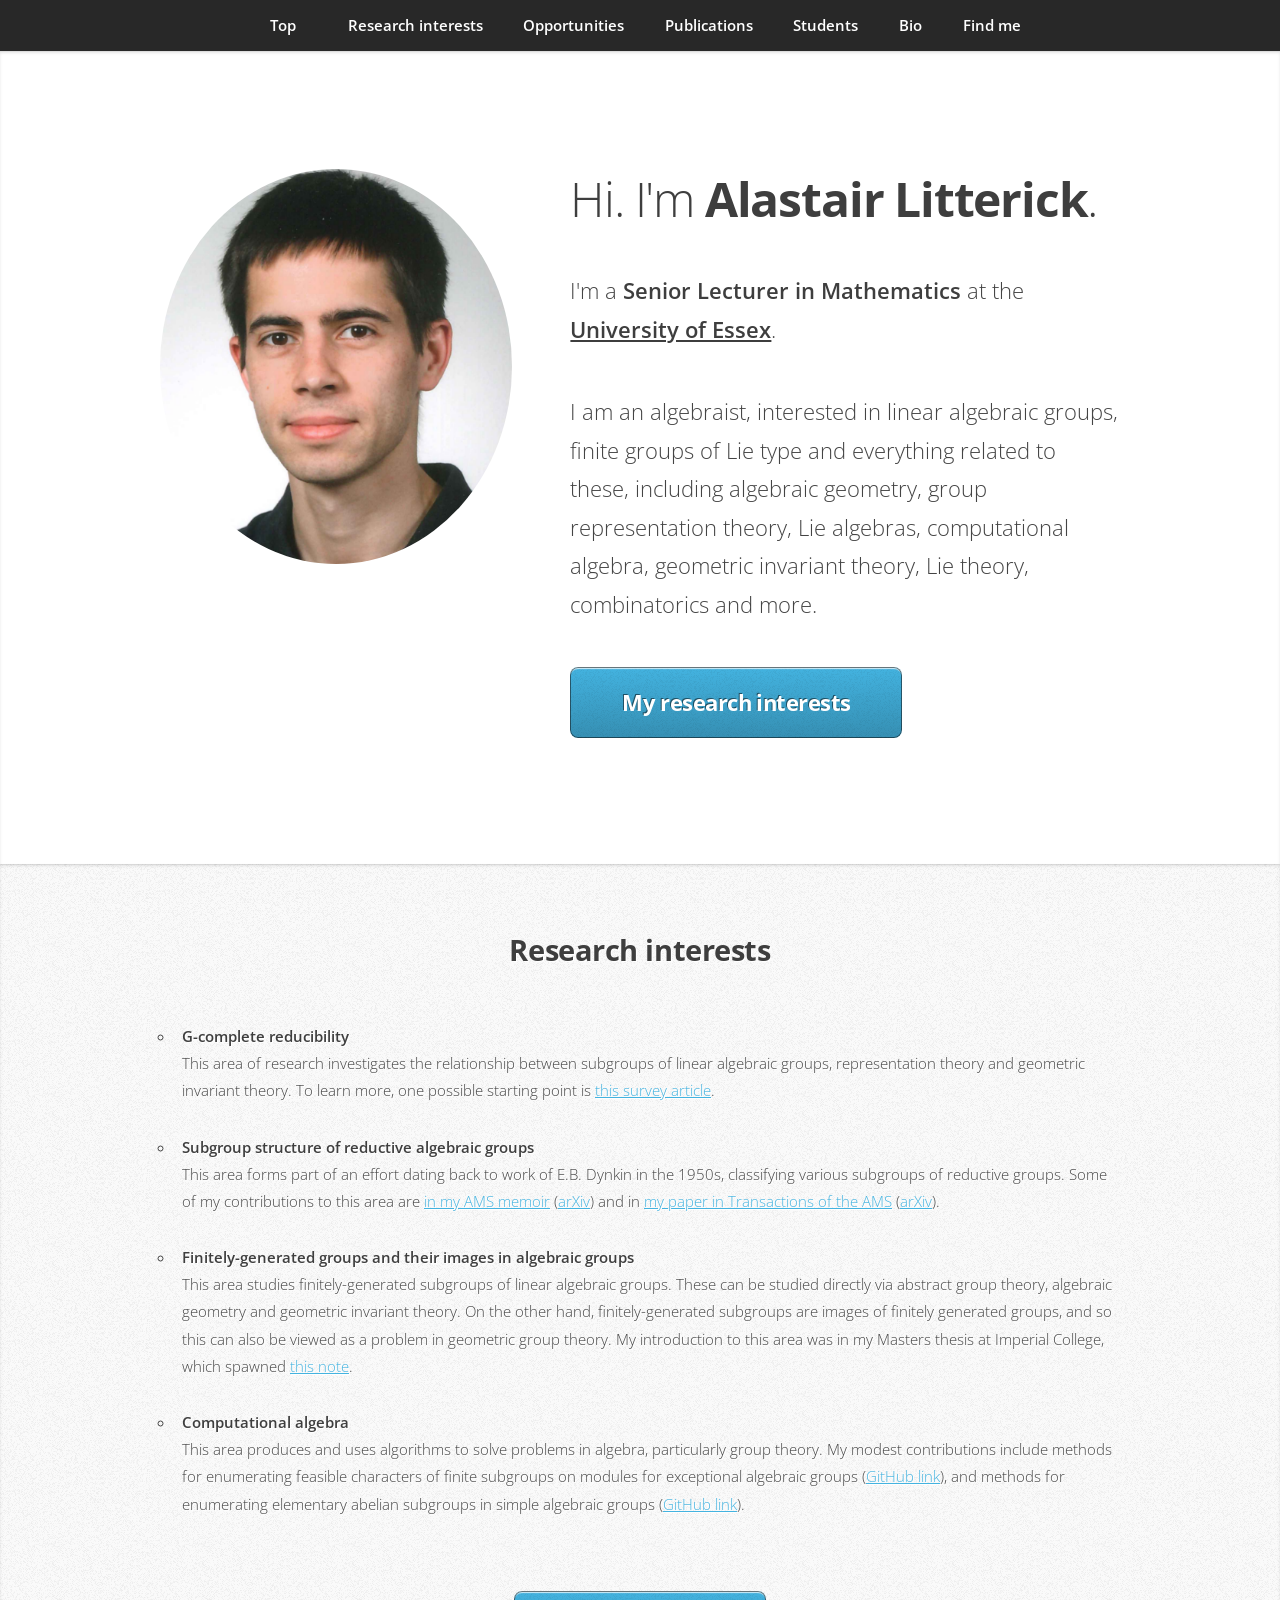
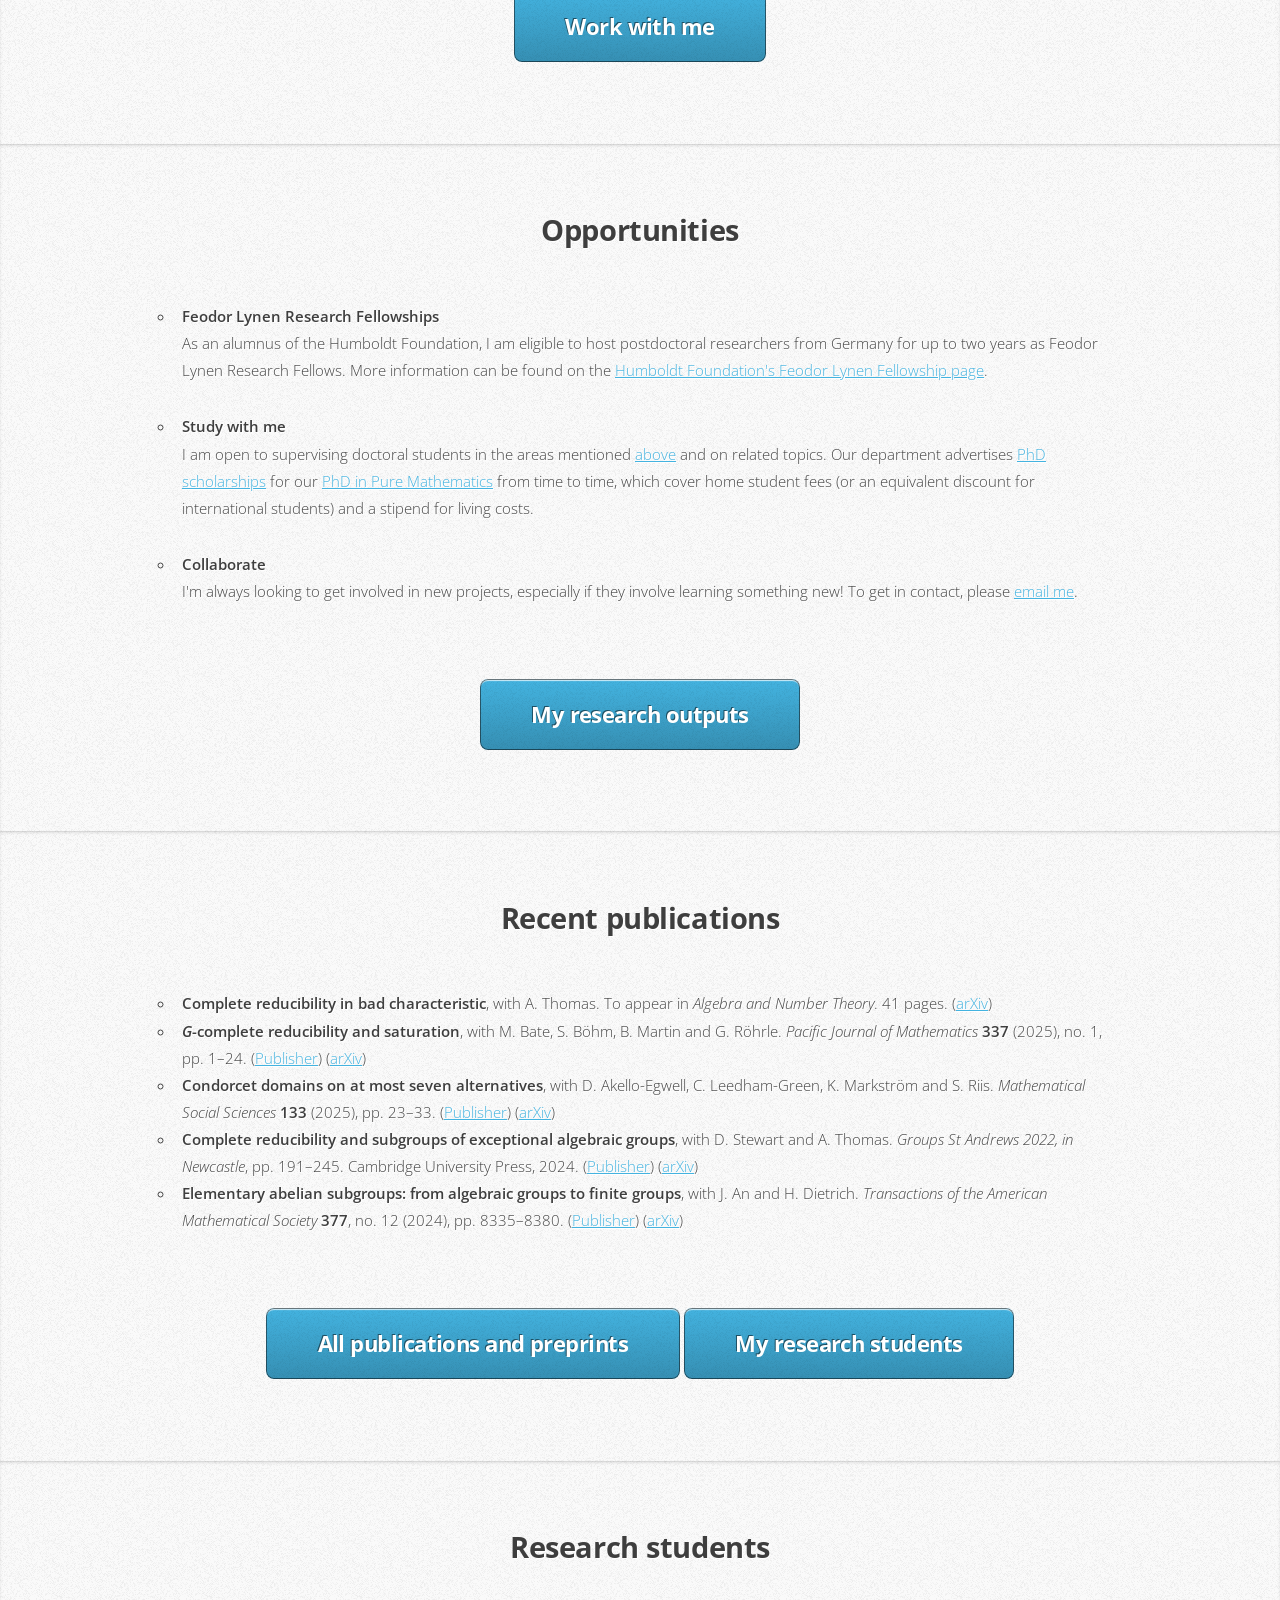
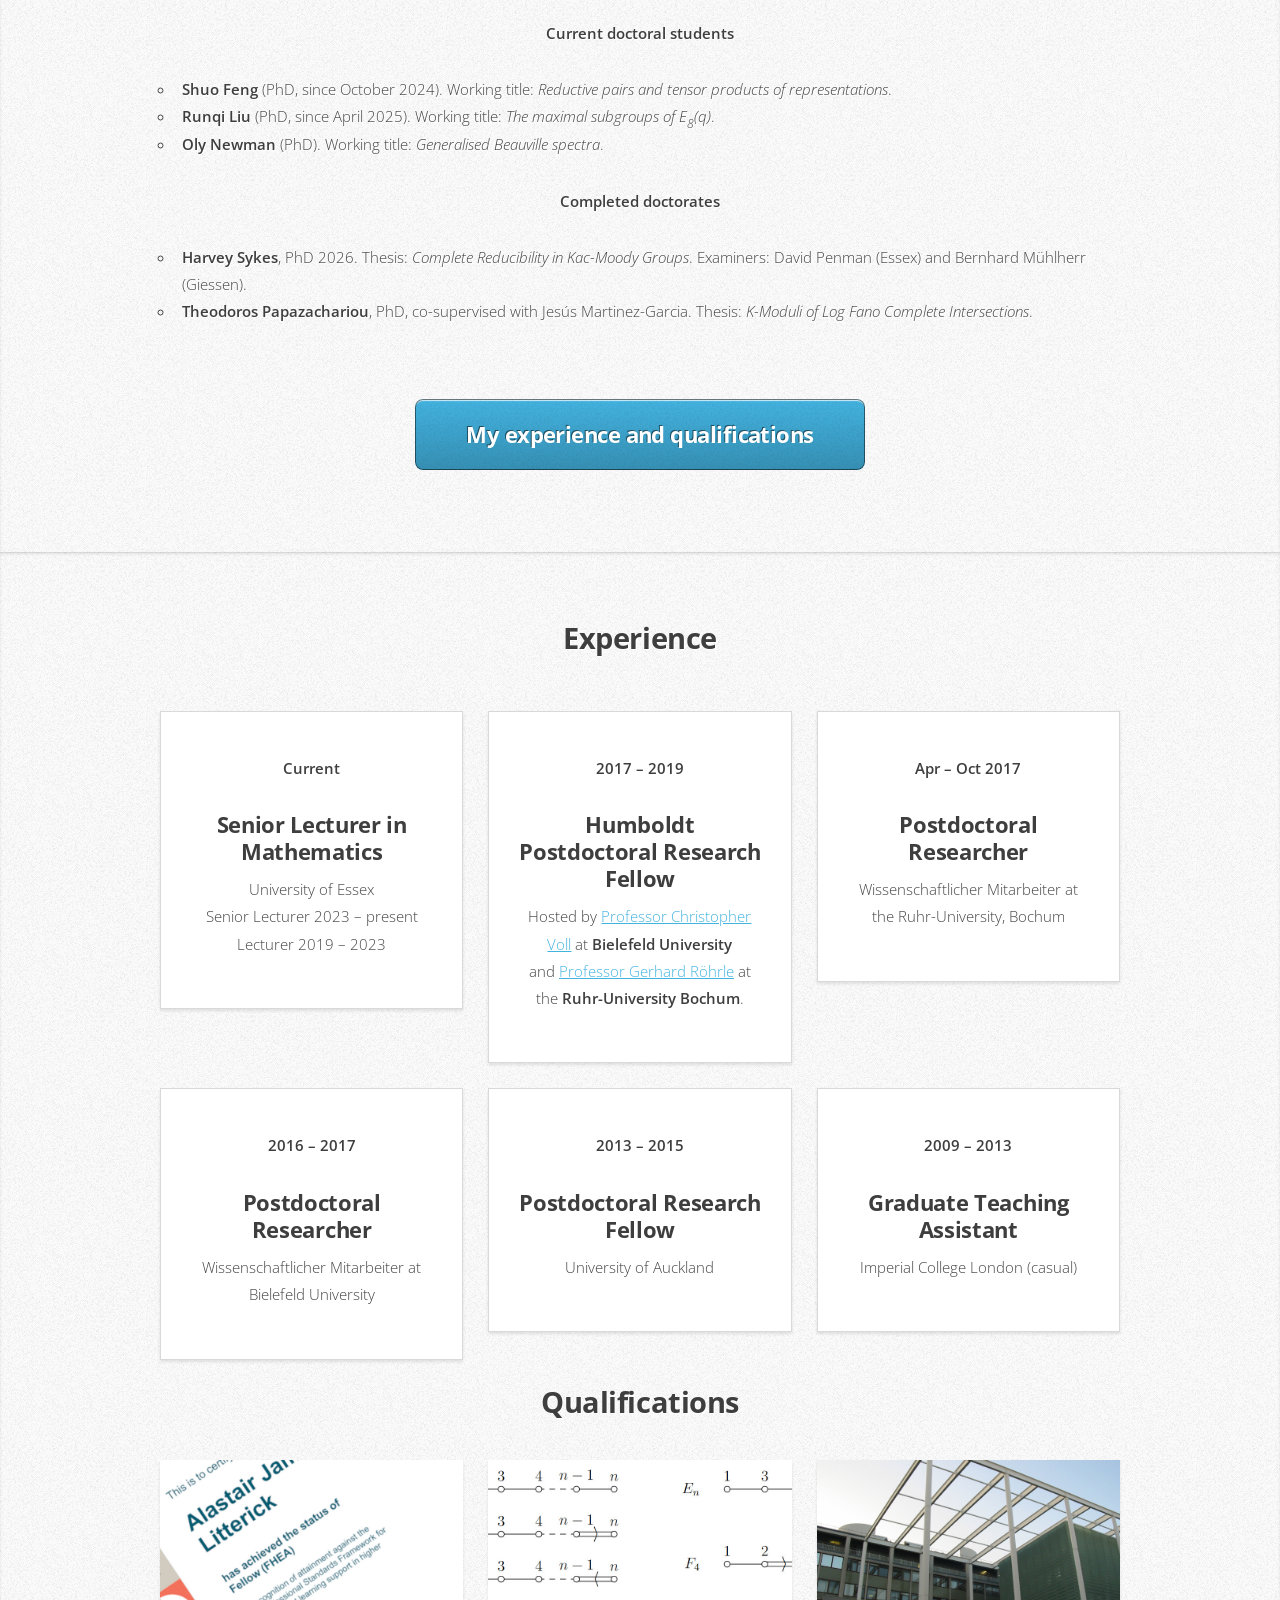
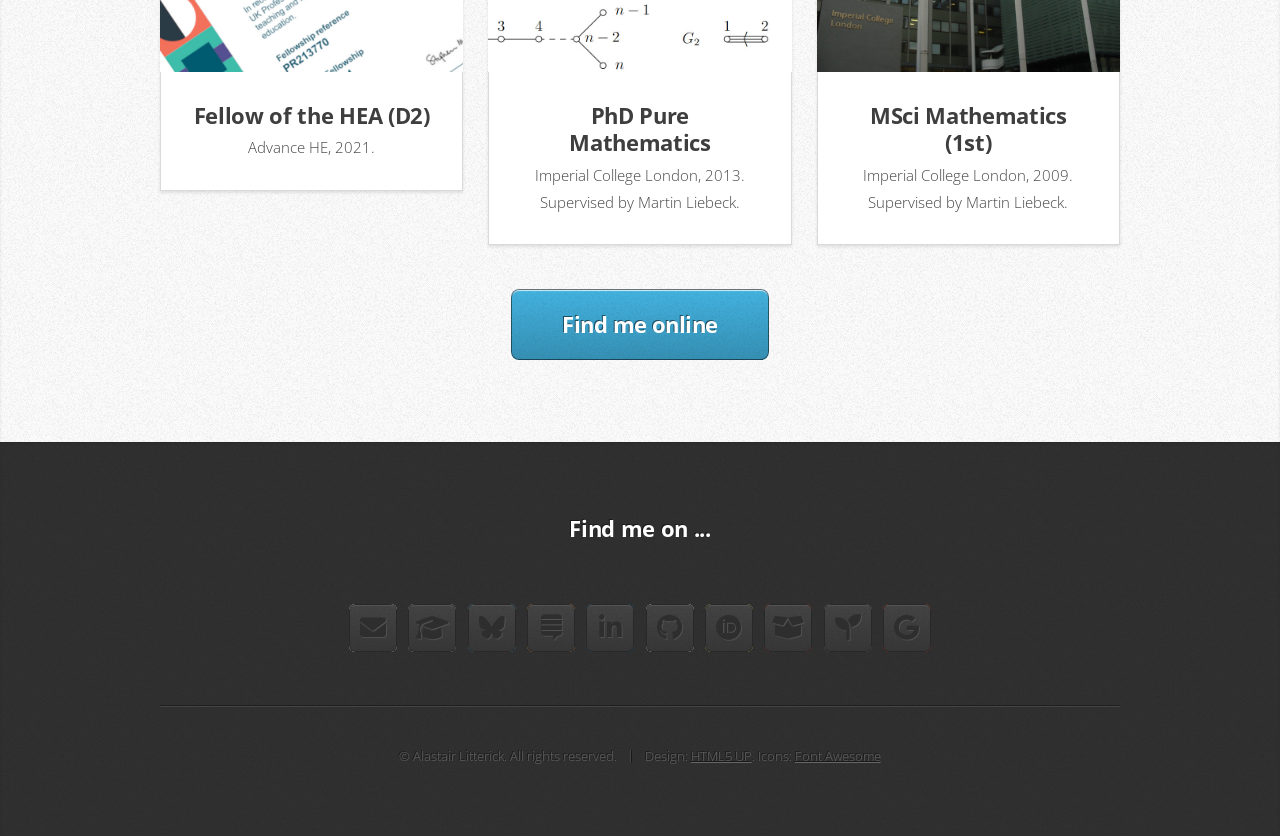
==== index.html @ 23981ded "Add research students section" ====
<!DOCTYPE HTML>
<!--
	Miniport by HTML5 UP
	html5up.net | @ajlkn
	Free for personal and commercial use under the CCA 3.0 license (html5up.net/license)
-->
<html lang="en">
	<head>
		<title>Alastair Litterick</title>
		<meta charset="utf-8">
		<meta name="viewport" content="width=device-width, initial-scale=1">
		<meta name="description" content="Personal homepage of Alastair Litterick, Senior Lecturer in Mathematics at the University of Essex">
		<meta name="keywords" content="Alastair Litterick mathematics maths math essex">
		<meta property="og:image" content="https://alastair.litterick.co.uk/images/ogprofile.png">
		<meta property="og:description" content="Personal homepage of Alastair Litterick">
		<meta property="og:title" content="Alastair Litterick">
		<link rel="stylesheet" href="assets/css/main.css">
		<link href="assets/css/fontawesome.css" rel="stylesheet" />
  		<link href="assets/css/brands.css" rel="stylesheet" />
  		<link href="assets/css/solid.css" rel="stylesheet" />
		<link rel="shortcut icon" href="images/icon.svg">
		<script type="application/ld+json">
		{
			"@context": "https://schema.org",
			"@type": "Person",
			"name": "Alastair Litterick",
			"givenName": "Alastair",
			"familyName": "Litterick",
			"jobTitle": "Senior Lecturer in Mathematics",
			"url": "https://alastair.litterick.co.uk/",
			"image": "https://alastair.litterick.co.uk/images/ajlprofile.png",
			"email": "mailto:a.litterick@essex.ac.uk",
			"worksFor": {
				"@type": "CollegeOrUniversity",
				"name": "University of Essex",
				"url": "https://www.essex.ac.uk/"
			},
			"alumniOf": {
				"@type": "CollegeOrUniversity",
				"name": "Imperial College London",
				"url": "https://www.imperial.ac.uk/"
			},
			"knowsAbout": [
				"Linear algebraic groups",
				"Finite groups of Lie type",
				"G-complete reducibility",
				"Group representation theory",
				"Geometric invariant theory",
				"Computational algebra"
			],
			"sameAs": [
				"https://orcid.org/0000-0002-1355-258X",
				"https://scholar.google.com/citations?user=pRm-VI4AAAAJ",
				"https://arxiv.org/a/litterick_a_1.html",
				"https://www.essex.ac.uk/people/litte00606/alastair-litterick",
				"https://www.mathgenealogy.org/id.php?id=184931",
				"https://mathoverflow.net/users/3935/alastair-litterick",
				"https://github.com/ajlitterick",
				"https://www.linkedin.com/in/ajlitterick",
				"https://bsky.app/profile/aj-litt.bsky.social"
			]
		}
		</script>
	</head>
	<body>

	<!-- Nav -->
	<nav id="nav">
		<ul class="container">
			<li><a href="#top">Top</a></li>
			<li><a href="#interests">Research interests</a></li>
			<li><a href="#opportunities">Opportunities</a></li>
			<li><a href="#publications">Publications</a></li>
			<li><a href="#students">Students</a></li>
			<li><a href="#bio">Bio</a></li>
			<li><a href="#contact">Find me</a></li>
		</ul>
	</nav>


	<main>

	<!-- Top -->
	<article id="top" class="wrapper style1">
		<div class="container">
			<div class="row">
				<div class="col-4 col-5-large col-12-medium">
					<span class="image fit"><img src="images/ajlprofile.png" width="460" height="516" alt="Portrait photo of Alastair Litterick"></span>
				</div>
				<div class="col-8 col-7-large col-12-medium">
					<header>
						<h1>Hi. I'm <strong>Alastair Litterick</strong>.</h1>
					</header>
					<p>I'm a <strong>Senior Lecturer in Mathematics</strong> at the <strong><a href="https://www.essex.ac.uk/people/litte00606/alastair-litterick">University of Essex</a></strong>.</p>

					<p>I am an algebraist, interested in linear algebraic groups, finite groups of Lie type and everything related to these, including algebraic geometry, group representation theory, Lie algebras, computational algebra, geometric invariant theory, Lie theory, combinatorics and more.</p>

					<a href="#interests" class="button large scrolly">My research interests</a>
				</div>
			</div>
		</div>
	</article>

	<!-- Research interests -->
	<article id="interests" class="wrapper style2">
		<div class="container">
			<header>
				<h2>Research interests</h2>
			</header>

			<div class="row">
				<div class="col-12">
					<ul class="mainlist">
						<li><strong>G-complete reducibility</strong>
							<p>This area of research investigates the relationship between subgroups of linear algebraic groups, representation theory and geometric invariant theory. To learn more, one possible starting point is <a href="https://arxiv.org/abs/2209.11310">this survey article</a>.</p>
						</li>
						<li>
							<strong>Subgroup structure of reductive algebraic groups</strong>
							<p>This area forms part of an effort dating back to work of E.B. Dynkin in the 1950s, classifying various subgroups of reductive groups. Some of my contributions to this area are <a href="https://doi.org/10.1090/memo/1207">in my AMS memoir</a> (<a href="https://arxiv.org/abs/1511.03356">arXiv</a>) and in <a href="https://doi.org/10.1090/tran/7085">my paper in Transactions of the AMS</a> (<a href="https://arxiv.org/abs/1505.00939">arXiv</a>).</p>
						</li>
						<li>
							<strong>Finitely-generated groups and their images in algebraic groups</strong>
							<p>This area studies finitely-generated subgroups of linear algebraic groups. These can be studied directly via abstract group theory, algebraic geometry and geometric invariant theory. On the other hand, finitely-generated subgroups are images of finitely generated groups, and so this can also be viewed as a problem in geometric group theory. My introduction to this area was in my Masters thesis at Imperial College, which spawned <a href="https://www.ma.imperial.ac.uk/~mwl/RIGID.PDF">this note</a>.</p>
						</li>

						<li>
							<strong>Computational algebra</strong>
							<p>This area produces and uses algorithms to solve problems in algebra, particularly group theory. My modest contributions include methods for enumerating feasible characters of finite subgroups on modules for exceptional algebraic groups (<a href="https://github.com/ajlitterick/FeasChar">GitHub link</a>), and methods for enumerating elementary abelian subgroups in simple algebraic groups (<a href="https://github.com/heikodietrich/toralelabsubgroups">GitHub link</a>).</p>
						</li>
					</ul>
				</div>
			</div>

			<div class="col-12">
				<footer>
					<a href="#opportunities" class="button large scrolly">Work with me</a>
				</footer>
			</div>
		</div>
	</article>

	<!-- Work with me -->
	<article id="opportunities" class="wrapper style2">
		<div class="container">
			<header>
				<h2>Opportunities</h2>
			</header>

			<div class="row">
				<div class="col-12">
					<ul class="mainlist">
						<li><strong>Feodor Lynen Research Fellowships</strong>
							<p>As an alumnus of the Humboldt Foundation, I am eligible to host postdoctoral researchers from Germany for up to two years as Feodor Lynen Research Fellows. More information can be found on the <a href="https://www.humboldt-foundation.de/en/apply/sponsorship-programmes/feodor-lynen-research-fellowship">Humboldt Foundation's Feodor Lynen Fellowship page</a>.</p>
						</li>
						<li>
							<strong>Study with me</strong>
							<p>I am open to supervising doctoral students in the areas mentioned <a href="#interests" class="scrolly">above</a> and on related topics. Our department advertises <a href="https://www.essex.ac.uk/scholarships">PhD scholarships</a> for our <a href="https://www.essex.ac.uk/courses/PR00975/1/PhD-Pure-Mathematics">PhD in Pure Mathematics</a> from time to time, which cover home student fees (or an equivalent discount for international students) and a stipend for living costs.</p>
						</li>
<!-- 						<li>
							<strong>Become a colleague at Essex</strong>
							<p>Our department is a growing one, and job opportunities crop up regularly. These are usually posted to <a href="https://www.jobs.ac.uk/search/?placeId=ChIJBS_2Ek7i2EcR3pFQRRxfXRc&locationCoords%5B%5D=51.895927%2C0.8918740000000001&country%5B%5D=United+Kingdom&country%5B%5D=GB&administrativeAreaLevel2%5B%5D=Essex&administrativeAreaLevel1%5B%5D=England&locality%5B%5D=Colchester&activeFacet=employerSectorFacet&resetFacet=&keywords=&location=Colchester%2C+UK&distance=10&academicDisciplineFacet%5B%5D=mathematics-and-statistics&employerSectorFacet-expander=on&employerSectorFacet%5B%5D=uk-and-irish-he-institutions">jobs.ac.uk</a>.</p>
						</li> -->

						<li>
							<strong>Collaborate</strong>
							<p>I'm always looking to get involved in new projects, especially if they involve learning something new! To get in contact, please <a href="#contact" class="scrolly">email me</a>.</p>
						</li>
					</ul>
				</div>
			</div>

			<div class="col-12">
				<footer>
					<a href="#publications" class="button large scrolly">My research outputs</a>
				</footer>
			</div>
		</div>
	</article>

		<!-- Publications -->
	<article id="publications" class="wrapper style2">
		<div class="container">
			<header>
				<h2>Recent publications</h2>
			</header>

			<div class="row">
				<div class="col-12">
					<ul class="mainlist">
						<li>
							<strong>Complete reducibility in bad characteristic</strong>, with A. Thomas. To appear in <em>Algebra and Number Theory</em>. 41 pages. (<a href="https://arxiv.org/abs/2304.08388">arXiv</a>)
						</li>
						<li>
							<strong><em>G</em>-complete reducibility and saturation</strong>, with M. Bate, S. B&ouml;hm, B. Martin and G. R&ouml;hrle. <em>Pacific Journal of Mathematics</em> <strong>337</strong> (2025), no. 1, pp. 1&ndash;24. (<a href="https://msp.org/pjm/2025/337-1/p01.xhtml">Publisher</a>) (<a href="https://arxiv.org/abs/2401.16927">arXiv</a>)
						</li>
						<li>
							<strong>Condorcet domains on at most seven alternatives</strong>, with D. Akello-Egwell, C. Leedham-Green, K. Markstr&ouml;m and S. Riis. <em>Mathematical Social Sciences</em> <strong>133</strong> (2025), pp. 23&ndash;33. (<a href="https://doi.org/10.1016/j.mathsocsci.2024.12.002">Publisher</a>) (<a href="https://arxiv.org/abs/2306.15993">arXiv</a>)
						</li>
						<li>
							<strong>Complete reducibility and subgroups of exceptional algebraic groups</strong>, with D. Stewart and A. Thomas. <em>Groups St Andrews 2022, in Newcastle</em>, pp. 191&ndash;245. Cambridge University Press, 2024. (<a href="https://doi.org/10.1017/9781009563208">Publisher</a>) (<a href="https://arxiv.org/abs/2209.11310">arXiv</a>)
						</li>
						<li>
							<strong>Elementary abelian subgroups: from algebraic groups to finite groups</strong>, with J. An and H. Dietrich. <em>Transactions of the American Mathematical Society</em> <strong>377</strong>, no. 12 (2024), pp. 8335&ndash;8380. (<a href="https://doi.org/10.1090/tran/9140">Publisher</a>) (<a href="https://arxiv.org/abs/2303.02364">arXiv</a>)
						</li>
					</ul>
				</div>
			</div>

			<div class="col-12">
				<footer>
					<a href="publications.html" class="button large">All publications and preprints</a>
					<a href="#students" class="button large scrolly">My research students</a>
				</footer>
			</div>
		</div>
	</article>

		<!-- Students -->
	<article id="students" class="wrapper style2">
		<div class="container">
			<header>
				<h2>Research students</h2>
			</header>

			<div class="row">
				<div class="col-12">
					<p><strong>Current doctoral students</strong></p>
					<ul class="mainlist">
						<li><strong>Shuo Feng</strong> (PhD, since October 2024). Working title: <em>Reductive pairs and tensor products of representations</em>.</li>
						<li><strong>Runqi Liu</strong> (PhD, since April 2025). Working title: <em>The maximal subgroups of E<sub>8</sub>(q)</em>.</li>
						<li><strong>Oly Newman</strong> (PhD). Working title: <em>Generalised Beauville spectra</em>.</li>
					</ul>
					<p><strong>Completed doctorates</strong></p>
					<ul class="mainlist">
						<li><strong>Harvey Sykes</strong>, PhD 2026. Thesis: <em>Complete Reducibility in Kac-Moody Groups</em>. Examiners: David Penman (Essex) and Bernhard M&uuml;hlherr (Giessen).</li>
						<li><strong>Theodoros Papazachariou</strong>, PhD, co-supervised with Jes&uacute;s Martinez-Garcia. Thesis: <em>K-Moduli of Log Fano Complete Intersections</em>.</li>
					</ul>
				</div>
			</div>

			<div class="col-12">
				<footer>
					<a href="#bio" class="button large scrolly">My experience and qualifications</a>
				</footer>
			</div>
		</div>
	</article>

		<!-- Bio -->
	<article id="bio" class="wrapper style2">
		<div class="container">
			<header>
				<h2>Experience</h2>
			</header>
			<div class="row">
				<div class="col-4 col-6-medium col-12-small">
					<article class="box style1">
						<p><strong>Current</strong></p>
						<h3>Senior Lecturer in Mathematics</h3>
						<p>University of Essex<br />
						Senior Lecturer 2023 &ndash; present<br />
						Lecturer 2019 &ndash; 2023</p>
					</article>
				</div>
				<div class="col-4 col-6-medium col-12-small">
					<article class="box style1">
						<p><strong>2017 &ndash; 2019</strong></p>
						<h3>Humboldt Postdoctoral Research Fellow</h3>
						<p>Hosted by <a href="https://www.math.uni-bielefeld.de/~voll/">Professor Christopher Voll</a> at <strong>Bielefeld University</strong><br>
						and <a href="https://www.ruhr-uni-bochum.de/ffm/Lehrstuehle/Lehrstuhl-VI/rubroehrle.html">Professor Gerhard R&ouml;hrle</a> at the <strong>Ruhr-University Bochum</strong>.</p>
					</article>
				</div>
				<div class="col-4 col-6-medium col-12-small">
					<article class="box style1">
						<p><strong>Apr &ndash; Oct 2017</strong></p>
						<h3>Postdoctoral Researcher</h3>
						<p>Wissenschaftlicher Mitarbeiter at the Ruhr-University, Bochum</p>
					</article>
				</div>
				<div class="col-4 col-6-medium col-12-small">
					<article class="box style1">
						<p><strong>2016 &ndash; 2017</strong></p>
						<h3>Postdoctoral Researcher</h3>
						<p>Wissenschaftlicher Mitarbeiter at Bielefeld University</p>
					</article>
				</div>
				<div class="col-4 col-6-medium col-12-small">
					<article class="box style1">
						<p><strong>2013 &ndash; 2015</strong></p>
						<h3>Postdoctoral Research Fellow</h3>
						<p>University of Auckland</p>
					</article>
				</div>
				<div class="col-4 col-6-medium col-12-small">
					<article class="box style1">
						<p><strong>2009 &ndash; 2013</strong></p>
						<h3>Graduate Teaching Assistant</h3>
						<p>Imperial College London (casual)</p>
					</article>
				</div>
			</div>

			<article class="top">
				<p class="top"></p>
				<header>
					<h2>Qualifications</h2>
				</header>
			</article>
			
			<div class="row">
				<div class="col-4 col-6-medium col-12-small">
					<article class="box style2">
						<a href="https://www.advance-he.ac.uk/fellowship/fellowship" class="image featured" aria-hidden="true" tabindex="-1"><img src="images/fhea.jpg" width="768" height="538" alt=""></a>
						<h3><a href="https://www.advance-he.ac.uk/fellowship/fellowship">Fellow of the HEA (D2)</a></h3>
						<p>Advance HE, 2021.</p>
					</article>
				</div>
				<div class="col-4 col-6-medium col-12-small">
					<article class="box style2">
						<a href="https://spiral.imperial.ac.uk/handle/10044/1/14278" class="image featured" aria-hidden="true" tabindex="-1"><img src="images/dynkins.jpg" width="768" height="538" alt=""></a>
						<h3><a href="https://spiral.imperial.ac.uk/handle/10044/1/14278">PhD Pure Mathematics</a></h3>
						<p>Imperial College London, 2013.<br>
						Supervised by Martin Liebeck.</p>
					</article>
				</div>
				<div class="col-4 col-6-medium col-12-small">
					<article class="box style2">
						<span class="image featured"><img src="images/Imperial_College_London_Exhibition_Road_frontage.jpg" width="384" height="269" alt="Exhibition Road frontage of Imperial College London"></span>
						<h3>MSci Mathematics (1st)</h3>
						<p>Imperial College London, 2009.<br>
						Supervised by Martin Liebeck.</p>
					</article>
				</div>
			</div>
		</div>
		<footer>
			<a href="#contact" class="button large scrolly">Find me online</a>
		</footer>
	</article>

	</main>

		<!-- Contact -->
			<section id="contact" class="wrapper style4" aria-labelledby="contact-heading">
				<div class="container">
					<header>
						<h2 id="contact-heading">Find me on ...</h2>
					</header>
						<ul class="social">
							<li><a href="mailto:a.litterick@essex.ac.uk" class="icon fa-solid fa-envelope"><span class="label">Email</span></a></li>
							<li><a href="https://www.essex.ac.uk/people/litte00606/alastair-litterick" class="icon fa-solid fa-graduation-cap"><span class="label">Essex</span></a></li>
							<li><a href="https://bsky.app/profile/aj-litt.bsky.social" class="icon fa-brands fa-bluesky"><span class="label">Bluesky</span></a></li>
							<li><a href="https://mathoverflow.net/users/3935/alastair-litterick" class="icon fa-brands fa-stack-exchange"><span class="label">Stack Exchange</span></a></li>
         <li><a href="https://www.linkedin.com/in/ajlitterick" class="icon fa-brands fa-linkedin-in"><span class="label">LinkedIn</span></a></li>
							<li><a href="https://github.com/ajlitterick/" class="icon fa-brands fa-github"><span class="label">Github</span></a></li>
							<li><a href="https://orcid.org/0000-0002-1355-258X" class="icon fa-brands fa-orcid"><span class="label">ORCID</span></a></li>
							<li><a href="https://arxiv.org/a/litterick_a_1.html" class="icon fa-solid fa-box-open"><span class="label">arXiv</span></a></li>
							<li><a href="https://www.mathgenealogy.org/id.php?id=184931" class="icon fa-solid fa-seedling"><span class="label">Math Genealogy Project</span></a></li>
							<li><a href="https://scholar.google.com/citations?user=pRm-VI4AAAAJ" class="icon fa-brands fa-google"><span class="label">Google Scholar</span></a></li>
							
						</ul>
					<hr>
				</div>
				<footer>
					<ul id="copyright">
						<li>&copy; Alastair Litterick. All rights reserved.</li><li>Design: <a href="http://html5up.net">HTML5 UP</a>. Icons: <a href="https://fontawesome.com">Font Awesome</a></li>
					</ul>
				</footer>
			</section>

		<!-- GoatCounter analytics (cookie-free) -->
			<script data-goatcounter="https://ajlitterick.goatcounter.com/count"
			        async src="https://gc.zgo.at/count.js"></script>

	</body>
</html>
---- assets/css/main.css ----
@import url("https://fonts.googleapis.com/css?family=Open+Sans:300,300italic,600,600italic,700");

/*
	Miniport by HTML5 UP
	html5up.net | @ajlkn
	Free for personal and commercial use under the CCA 3.0 license (html5up.net/license)
*/

html, body, div, span, applet, object,
iframe, h1, h2, h3, h4, h5, h6, p, blockquote,
pre, a, abbr, acronym, address, big, cite,
code, del, dfn, em, img, ins, kbd, q, s, samp,
small, strike, strong, sub, sup, tt, var, b,
u, i, center, dl, dt, dd, ol, ul, li, fieldset,
form, label, legend, table, caption, tbody,
tfoot, thead, tr, th, td, article, aside,
canvas, details, embed, figure, figcaption,
footer, header, hgroup, menu, nav, output, ruby,
section, summary, time, mark, audio, video {
	margin: 0;
	padding: 0;
	border: 0;
	font-size: 100%;
	font: inherit;
	vertical-align: baseline;}

article, aside, details, figcaption, figure,
footer, header, hgroup, menu, nav, section {
	display: block;}

body {
	line-height: 1;
}

ol, ul {
	list-style: none;
}

blockquote, q {
	quotes: none;
}

	blockquote:before, blockquote:after, q:before, q:after {
		content: '';
		content: none;
	}

table {
	border-collapse: collapse;
	border-spacing: 0;
}

body {
	-webkit-text-size-adjust: none;
}

mark {
	background-color: transparent;
	color: inherit;
}

input::-moz-focus-inner {
	border: 0;
	padding: 0;
}

input, select, textarea {
	-moz-appearance: none;
	-webkit-appearance: none;
	-ms-appearance: none;
	appearance: none;
}

/* Basic */

	html {
		box-sizing: border-box;
	}

	@media (prefers-reduced-motion: no-preference) {
		html {
			scroll-behavior: smooth;
		}
	}

	article[id] {
		scroll-margin-top: 3.5em;
	}

	/* Hidden visually but still read by screen readers */
	.visually-hidden {
		position: absolute !important;
		width: 1px;
		height: 1px;
		margin: -1px;
		padding: 0;
		overflow: hidden;
		clip: rect(0, 0, 0, 0);
		white-space: nowrap;
		border: 0;
	}

	/* Visible keyboard focus (the theme removes outlines) */
	a:focus-visible,
	button:focus-visible,
	.button:focus-visible,
	#nav a:focus-visible,
	ul.social li a:focus-visible {
		outline: 3px solid #43B3E0;
		outline-offset: 2px;
	}

	img[width][height] {
		height: auto;
	}

	*, *:before, *:after {
		box-sizing: inherit;
	}

	body {
		padding-top: 3.5em;
	}

		body.is-preload *, body.is-preload *:before, body.is-preload *:after {
			-moz-animation: none !important;
			-webkit-animation: none !important;
			-ms-animation: none !important;
			animation: none !important;
			-webkit-transition: none !important;
			-ms-transition: none !important;
			transition: none !important;
		}

	body, input, textarea, select {
		font-family: 'Open Sans', sans-serif;
		line-height: 1.85em;
		color: #444;
		font-weight: 300;
		font-size: 13pt;
	}

	a {
		-webkit-transition: color .2s ease-in-out;
		-ms-transition: color .2s ease-in-out;
		transition: color .2s ease-in-out;
		color: #43B3E0;
		text-decoration: underline;
	}

		a:hover {
			color: #43bff0 !important;
		}

		a img {
			border: 0;
		}

	b, strong {
		font-weight: 600;
		color: #3e3e3e;
	}

	i, em {
		font-style: italic;
	}

	sub {
		position: relative;
		top: 0.5em;
		font-size: 0.8em;
	}

	sup {
		position: relative;
		top: -0.5em;
		font-size: 0.8em;
	}

	blockquote {
		border-left: solid 0.75em #eee;
		padding: 1em 0 1em 1.5em;
		font-style: italic;
	}

	h1, h2, h3, h4, h5, h6 {
		color: #3e3e3e;
		margin: 0 0 0.75em 0;
	}

	h1 a, h2 a, h3 a, h4 a, h5 a, h6 a {
		text-decoration: none;
		color: inherit;
	}

	h2, h3, h4, h5, h6 {
		font-weight: 700;
	}

	h1 {
		font-size: 3.25em;
		letter-spacing: -0.025em;
		font-weight: 300;
	}

		h1 strong {
			font-weight: 700;
		}

	h2 {
		font-size: 2em;
		letter-spacing: -0.015em;
	}

	h3 {
		font-size: 1.5em;
		letter-spacing: -0.015em;
	}

	em, i {
		font-style: italic;
	}

	br.clear {
		clear: both;
	}

	hr {
		border: 0;
		border-top: solid 1px #444;
		border-top-color: rgba(0, 0, 0, 0.35);
		box-shadow: 0px 1px 0px 0px rgba(255, 255, 255, 0.1);
		height: 1px;
		margin: 3em 0;
	}

	p, ul, ol, dl, table {
		margin-bottom: 2em;
	}

	header {
		margin: 0 0 3em 0;
	}

		header > p {
			font-size: 1.25em;
			margin: 0;
		}

	footer {
		margin: 3em 0 0 0;
	}

		footer > p {
			font-size: 1.25em;
		}

/* Container */

	.container {
		margin: 0 auto;
		max-width: calc(100% - 50px);
		width: 1200px;
	}

		.container.medium {
			width: 900px;
		}

		@media screen and (max-width: 1680px) {

			.container {
				width: 1200px;
			}

				.container.medium {
					width: 900px;
				}

		}

		@media screen and (max-width: 1280px) {

			.container {
				width: 960px;
			}

				.container.medium {
					width: 720px;
				}

		}

		@media screen and (max-width: 980px) {

			.container {
				width: 100%;
			}

				.container.medium {
					width: 75%;
				}

		}

		@media screen and (max-width: 736px) {

			.container {
				width: 100%;
				max-width: calc(100% - 30px);
			}

				.container.medium {
					width: 100%;
				}

		}

/* Row */

	.row {
		display: flex;
		flex-wrap: wrap;
		box-sizing: border-box;
		align-items: stretch;
	}

		.row > * {
			box-sizing: border-box;
		}

		.row.gtr-uniform > * > :last-child {
			margin-bottom: 0;
		}

		.row.aln-left {
			justify-content: flex-start;
		}

		.row.aln-center {
			justify-content: center;
		}

		.row.aln-right {
			justify-content: flex-end;
		}

		.row.aln-top {
			align-items: flex-start;
		}

		.row.aln-middle {
			align-items: center;
		}

		.row.aln-bottom {
			align-items: flex-end;
		}

		.row > .imp {
			order: -1;
		}

		.row > .col-1 {
			width: 8.33333%;
		}

		.row > .off-1 {
			margin-left: 8.33333%;
		}

		.row > .col-2 {
			width: 16.66667%;
		}

		.row > .off-2 {
			margin-left: 16.66667%;
		}

		.row > .col-3 {
			width: 25%;
		}

		.row > .off-3 {
			margin-left: 25%;
		}

		.row > .col-4 {
			width: 33.33333%;
		}

		.row > .off-4 {
			margin-left: 33.33333%;
		}

		.row > .col-5 {
			width: 41.66667%;
		}

		.row > .off-5 {
			margin-left: 41.66667%;
		}

		.row > .col-6 {
			width: 50%;
		}

		.row > .off-6 {
			margin-left: 50%;
		}

		.row > .col-7 {
			width: 58.33333%;
		}

		.row > .off-7 {
			margin-left: 58.33333%;
		}

		.row > .col-8 {
			width: 66.66667%;
		}

		.row > .off-8 {
			margin-left: 66.66667%;
		}

		.row > .col-9 {
			width: 75%;
		}

		.row > .off-9 {
			margin-left: 75%;
		}

		.row > .col-10 {
			width: 83.33333%;
		}

		.row > .off-10 {
			margin-left: 83.33333%;
		}

		.row > .col-11 {
			width: 91.66667%;
		}

		.row > .off-11 {
			margin-left: 91.66667%;
		}

		.row > .col-12 {
			width: 100%;
		}

		.row > .off-12 {
			margin-left: 100%;
		}

		.row.gtr-0 {
			margin-top: 0px;
			margin-left: 0px;
		}

			.row.gtr-0 > * {
				padding: 0px 0 0 0px;
			}

			.row.gtr-0.gtr-uniform {
				margin-top: 0px;
			}

				.row.gtr-0.gtr-uniform > * {
					padding-top: 0px;
				}

		.row.gtr-25 {
			margin-top: -6.25px;
			margin-left: -6.25px;
		}

			.row.gtr-25 > * {
				padding: 6.25px 0 0 6.25px;
			}

			.row.gtr-25.gtr-uniform {
				margin-top: -6.25px;
			}

				.row.gtr-25.gtr-uniform > * {
					padding-top: 6.25px;
				}

		.row.gtr-50 {
			margin-top: -12.5px;
			margin-left: -12.5px;
		}

			.row.gtr-50 > * {
				padding: 12.5px 0 0 12.5px;
			}

			.row.gtr-50.gtr-uniform {
				margin-top: -12.5px;
			}

				.row.gtr-50.gtr-uniform > * {
					padding-top: 12.5px;
				}

		.row {
			margin-top: -25px;
			margin-left: -25px;
		}

			.row > * {
				padding: 25px 0 0 25px;
			}

			.row.gtr-uniform {
				margin-top: -25px;
			}

				.row.gtr-uniform > * {
					padding-top: 25px;
				}

		.row.gtr-150 {
			margin-top: -37.5px;
			margin-left: -37.5px;
		}

			.row.gtr-150 > * {
				padding: 37.5px 0 0 37.5px;
			}

			.row.gtr-150.gtr-uniform {
				margin-top: -37.5px;
			}

				.row.gtr-150.gtr-uniform > * {
					padding-top: 37.5px;
				}

		.row.gtr-200 {
			margin-top: -50px;
			margin-left: -50px;
		}

			.row.gtr-200 > * {
				padding: 50px 0 0 50px;
			}

			.row.gtr-200.gtr-uniform {
				margin-top: -50px;
			}

				.row.gtr-200.gtr-uniform > * {
					padding-top: 50px;
				}

		@media screen and (max-width: 1680px) {

			.row {
				display: flex;
				flex-wrap: wrap;
				box-sizing: border-box;
				align-items: stretch;
			}

				.row > * {
					box-sizing: border-box;
				}

				.row.gtr-uniform > * > :last-child {
					margin-bottom: 0;
				}

				.row.aln-left {
					justify-content: flex-start;
				}

				.row.aln-center {
					justify-content: center;
				}

				.row.aln-right {
					justify-content: flex-end;
				}

				.row.aln-top {
					align-items: flex-start;
				}

				.row.aln-middle {
					align-items: center;
				}

				.row.aln-bottom {
					align-items: flex-end;
				}

				.row > .imp-xlarge {
					order: -1;
				}

				.row > .col-1-xlarge {
					width: 8.33333%;
				}

				.row > .off-1-xlarge {
					margin-left: 8.33333%;
				}

				.row > .col-2-xlarge {
					width: 16.66667%;
				}

				.row > .off-2-xlarge {
					margin-left: 16.66667%;
				}

				.row > .col-3-xlarge {
					width: 25%;
				}

				.row > .off-3-xlarge {
					margin-left: 25%;
				}

				.row > .col-4-xlarge {
					width: 33.33333%;
				}

				.row > .off-4-xlarge {
					margin-left: 33.33333%;
				}

				.row > .col-5-xlarge {
					width: 41.66667%;
				}

				.row > .off-5-xlarge {
					margin-left: 41.66667%;
				}

				.row > .col-6-xlarge {
					width: 50%;
				}

				.row > .off-6-xlarge {
					margin-left: 50%;
				}

				.row > .col-7-xlarge {
					width: 58.33333%;
				}

				.row > .off-7-xlarge {
					margin-left: 58.33333%;
				}

				.row > .col-8-xlarge {
					width: 66.66667%;
				}

				.row > .off-8-xlarge {
					margin-left: 66.66667%;
				}

				.row > .col-9-xlarge {
					width: 75%;
				}

				.row > .off-9-xlarge {
					margin-left: 75%;
				}

				.row > .col-10-xlarge {
					width: 83.33333%;
				}

				.row > .off-10-xlarge {
					margin-left: 83.33333%;
				}

				.row > .col-11-xlarge {
					width: 91.66667%;
				}

				.row > .off-11-xlarge {
					margin-left: 91.66667%;
				}

				.row > .col-12-xlarge {
					width: 100%;
				}

				.row > .off-12-xlarge {
					margin-left: 100%;
				}

				.row.gtr-0 {
					margin-top: 0px;
					margin-left: 0px;
				}

					.row.gtr-0 > * {
						padding: 0px 0 0 0px;
					}

					.row.gtr-0.gtr-uniform {
						margin-top: 0px;
					}

						.row.gtr-0.gtr-uniform > * {
							padding-top: 0px;
						}

				.row.gtr-25 {
					margin-top: -6.25px;
					margin-left: -6.25px;
				}

					.row.gtr-25 > * {
						padding: 6.25px 0 0 6.25px;
					}

					.row.gtr-25.gtr-uniform {
						margin-top: -6.25px;
					}

						.row.gtr-25.gtr-uniform > * {
							padding-top: 6.25px;
						}

				.row.gtr-50 {
					margin-top: -12.5px;
					margin-left: -12.5px;
				}

					.row.gtr-50 > * {
						padding: 12.5px 0 0 12.5px;
					}

					.row.gtr-50.gtr-uniform {
						margin-top: -12.5px;
					}

						.row.gtr-50.gtr-uniform > * {
							padding-top: 12.5px;
						}

				.row {
					margin-top: -25px;
					margin-left: -25px;
				}

					.row > * {
						padding: 25px 0 0 25px;
					}

					.row.gtr-uniform {
						margin-top: -25px;
					}

						.row.gtr-uniform > * {
							padding-top: 25px;
						}

				.row.gtr-150 {
					margin-top: -37.5px;
					margin-left: -37.5px;
				}

					.row.gtr-150 > * {
						padding: 37.5px 0 0 37.5px;
					}

					.row.gtr-150.gtr-uniform {
						margin-top: -37.5px;
					}

						.row.gtr-150.gtr-uniform > * {
							padding-top: 37.5px;
						}

				.row.gtr-200 {
					margin-top: -50px;
					margin-left: -50px;
				}

					.row.gtr-200 > * {
						padding: 50px 0 0 50px;
					}

					.row.gtr-200.gtr-uniform {
						margin-top: -50px;
					}

						.row.gtr-200.gtr-uniform > * {
							padding-top: 50px;
						}

		}

		@media screen and (max-width: 1280px) {

			.row {
				display: flex;
				flex-wrap: wrap;
				box-sizing: border-box;
				align-items: stretch;
			}

				.row > * {
					box-sizing: border-box;
				}

				.row.gtr-uniform > * > :last-child {
					margin-bottom: 0;
				}

				.row.aln-left {
					justify-content: flex-start;
				}

				.row.aln-center {
					justify-content: center;
				}

				.row.aln-right {
					justify-content: flex-end;
				}

				.row.aln-top {
					align-items: flex-start;
				}

				.row.aln-middle {
					align-items: center;
				}

				.row.aln-bottom {
					align-items: flex-end;
				}

				.row > .imp-large {
					order: -1;
				}

				.row > .col-1-large {
					width: 8.33333%;
				}

				.row > .off-1-large {
					margin-left: 8.33333%;
				}

				.row > .col-2-large {
					width: 16.66667%;
				}

				.row > .off-2-large {
					margin-left: 16.66667%;
				}

				.row > .col-3-large {
					width: 25%;
				}

				.row > .off-3-large {
					margin-left: 25%;
				}

				.row > .col-4-large {
					width: 33.33333%;
				}

				.row > .off-4-large {
					margin-left: 33.33333%;
				}

				.row > .col-5-large {
					width: 41.66667%;
				}

				.row > .off-5-large {
					margin-left: 41.66667%;
				}

				.row > .col-6-large {
					width: 50%;
				}

				.row > .off-6-large {
					margin-left: 50%;
				}

				.row > .col-7-large {
					width: 58.33333%;
				}

				.row > .off-7-large {
					margin-left: 58.33333%;
				}

				.row > .col-8-large {
					width: 66.66667%;
				}

				.row > .off-8-large {
					margin-left: 66.66667%;
				}

				.row > .col-9-large {
					width: 75%;
				}

				.row > .off-9-large {
					margin-left: 75%;
				}

				.row > .col-10-large {
					width: 83.33333%;
				}

				.row > .off-10-large {
					margin-left: 83.33333%;
				}

				.row > .col-11-large {
					width: 91.66667%;
				}

				.row > .off-11-large {
					margin-left: 91.66667%;
				}

				.row > .col-12-large {
					width: 100%;
				}

				.row > .off-12-large {
					margin-left: 100%;
				}

				.row.gtr-0 {
					margin-top: 0px;
					margin-left: 0px;
				}

					.row.gtr-0 > * {
						padding: 0px 0 0 0px;
					}

					.row.gtr-0.gtr-uniform {
						margin-top: 0px;
					}

						.row.gtr-0.gtr-uniform > * {
							padding-top: 0px;
						}

				.row.gtr-25 {
					margin-top: -6.25px;
					margin-left: -6.25px;
				}

					.row.gtr-25 > * {
						padding: 6.25px 0 0 6.25px;
					}

					.row.gtr-25.gtr-uniform {
						margin-top: -6.25px;
					}

						.row.gtr-25.gtr-uniform > * {
							padding-top: 6.25px;
						}

				.row.gtr-50 {
					margin-top: -12.5px;
					margin-left: -12.5px;
				}

					.row.gtr-50 > * {
						padding: 12.5px 0 0 12.5px;
					}

					.row.gtr-50.gtr-uniform {
						margin-top: -12.5px;
					}

						.row.gtr-50.gtr-uniform > * {
							padding-top: 12.5px;
						}

				.row {
					margin-top: -25px;
					margin-left: -25px;
				}

					.row > * {
						padding: 25px 0 0 25px;
					}

					.row.gtr-uniform {
						margin-top: -25px;
					}

						.row.gtr-uniform > * {
							padding-top: 25px;
						}

				.row.gtr-150 {
					margin-top: -37.5px;
					margin-left: -37.5px;
				}

					.row.gtr-150 > * {
						padding: 37.5px 0 0 37.5px;
					}

					.row.gtr-150.gtr-uniform {
						margin-top: -37.5px;
					}

						.row.gtr-150.gtr-uniform > * {
							padding-top: 37.5px;
						}

				.row.gtr-200 {
					margin-top: -50px;
					margin-left: -50px;
				}

					.row.gtr-200 > * {
						padding: 50px 0 0 50px;
					}

					.row.gtr-200.gtr-uniform {
						margin-top: -50px;
					}

						.row.gtr-200.gtr-uniform > * {
							padding-top: 50px;
						}

		}

		@media screen and (max-width: 980px) {

			.row {
				display: flex;
				flex-wrap: wrap;
				box-sizing: border-box;
				align-items: stretch;
			}

				.row > * {
					box-sizing: border-box;
				}

				.row.gtr-uniform > * > :last-child {
					margin-bottom: 0;
				}

				.row.aln-left {
					justify-content: flex-start;
				}

				.row.aln-center {
					justify-content: center;
				}

				.row.aln-right {
					justify-content: flex-end;
				}

				.row.aln-top {
					align-items: flex-start;
				}

				.row.aln-middle {
					align-items: center;
				}

				.row.aln-bottom {
					align-items: flex-end;
				}

				.row > .imp-medium {
					order: -1;
				}

				.row > .col-1-medium {
					width: 8.33333%;
				}

				.row > .off-1-medium {
					margin-left: 8.33333%;
				}

				.row > .col-2-medium {
					width: 16.66667%;
				}

				.row > .off-2-medium {
					margin-left: 16.66667%;
				}

				.row > .col-3-medium {
					width: 25%;
				}

				.row > .off-3-medium {
					margin-left: 25%;
				}

				.row > .col-4-medium {
					width: 33.33333%;
				}

				.row > .off-4-medium {
					margin-left: 33.33333%;
				}

				.row > .col-5-medium {
					width: 41.66667%;
				}

				.row > .off-5-medium {
					margin-left: 41.66667%;
				}

				.row > .col-6-medium {
					width: 50%;
				}

				.row > .off-6-medium {
					margin-left: 50%;
				}

				.row > .col-7-medium {
					width: 58.33333%;
				}

				.row > .off-7-medium {
					margin-left: 58.33333%;
				}

				.row > .col-8-medium {
					width: 66.66667%;
				}

				.row > .off-8-medium {
					margin-left: 66.66667%;
				}

				.row > .col-9-medium {
					width: 75%;
				}

				.row > .off-9-medium {
					margin-left: 75%;
				}

				.row > .col-10-medium {
					width: 83.33333%;
				}

				.row > .off-10-medium {
					margin-left: 83.33333%;
				}

				.row > .col-11-medium {
					width: 91.66667%;
				}

				.row > .off-11-medium {
					margin-left: 91.66667%;
				}

				.row > .col-12-medium {
					width: 100%;
				}

				.row > .off-12-medium {
					margin-left: 100%;
				}

				.row.gtr-0 {
					margin-top: 0px;
					margin-left: 0px;
				}

					.row.gtr-0 > * {
						padding: 0px 0 0 0px;
					}

					.row.gtr-0.gtr-uniform {
						margin-top: 0px;
					}

						.row.gtr-0.gtr-uniform > * {
							padding-top: 0px;
						}

				.row.gtr-25 {
					margin-top: -6.25px;
					margin-left: -6.25px;
				}

					.row.gtr-25 > * {
						padding: 6.25px 0 0 6.25px;
					}

					.row.gtr-25.gtr-uniform {
						margin-top: -6.25px;
					}

						.row.gtr-25.gtr-uniform > * {
							padding-top: 6.25px;
						}

				.row.gtr-50 {
					margin-top: -12.5px;
					margin-left: -12.5px;
				}

					.row.gtr-50 > * {
						padding: 12.5px 0 0 12.5px;
					}

					.row.gtr-50.gtr-uniform {
						margin-top: -12.5px;
					}

						.row.gtr-50.gtr-uniform > * {
							padding-top: 12.5px;
						}

				.row {
					margin-top: -25px;
					margin-left: -25px;
				}

					.row > * {
						padding: 25px 0 0 25px;
					}

					.row.gtr-uniform {
						margin-top: -25px;
					}

						.row.gtr-uniform > * {
							padding-top: 25px;
						}

				.row.gtr-150 {
					margin-top: -37.5px;
					margin-left: -37.5px;
				}

					.row.gtr-150 > * {
						padding: 37.5px 0 0 37.5px;
					}

					.row.gtr-150.gtr-uniform {
						margin-top: -37.5px;
					}

						.row.gtr-150.gtr-uniform > * {
							padding-top: 37.5px;
						}

				.row.gtr-200 {
					margin-top: -50px;
					margin-left: -50px;
				}

					.row.gtr-200 > * {
						padding: 50px 0 0 50px;
					}

					.row.gtr-200.gtr-uniform {
						margin-top: -50px;
					}

						.row.gtr-200.gtr-uniform > * {
							padding-top: 50px;
						}

		}

		@media screen and (max-width: 736px) {

			.row {
				display: flex;
				flex-wrap: wrap;
				box-sizing: border-box;
				align-items: stretch;
			}

				.row > * {
					box-sizing: border-box;
				}

				.row.gtr-uniform > * > :last-child {
					margin-bottom: 0;
				}

				.row.aln-left {
					justify-content: flex-start;
				}

				.row.aln-center {
					justify-content: center;
				}

				.row.aln-right {
					justify-content: flex-end;
				}

				.row.aln-top {
					align-items: flex-start;
				}

				.row.aln-middle {
					align-items: center;
				}

				.row.aln-bottom {
					align-items: flex-end;
				}

				.row > .imp-small {
					order: -1;
				}

				.row > .col-1-small {
					width: 8.33333%;
				}

				.row > .off-1-small {
					margin-left: 8.33333%;
				}

				.row > .col-2-small {
					width: 16.66667%;
				}

				.row > .off-2-small {
					margin-left: 16.66667%;
				}

				.row > .col-3-small {
					width: 25%;
				}

				.row > .off-3-small {
					margin-left: 25%;
				}

				.row > .col-4-small {
					width: 33.33333%;
				}

				.row > .off-4-small {
					margin-left: 33.33333%;
				}

				.row > .col-5-small {
					width: 41.66667%;
				}

				.row > .off-5-small {
					margin-left: 41.66667%;
				}

				.row > .col-6-small {
					width: 50%;
				}

				.row > .off-6-small {
					margin-left: 50%;
				}

				.row > .col-7-small {
					width: 58.33333%;
				}

				.row > .off-7-small {
					margin-left: 58.33333%;
				}

				.row > .col-8-small {
					width: 66.66667%;
				}

				.row > .off-8-small {
					margin-left: 66.66667%;
				}

				.row > .col-9-small {
					width: 75%;
				}

				.row > .off-9-small {
					margin-left: 75%;
				}

				.row > .col-10-small {
					width: 83.33333%;
				}

				.row > .off-10-small {
					margin-left: 83.33333%;
				}

				.row > .col-11-small {
					width: 91.66667%;
				}

				.row > .off-11-small {
					margin-left: 91.66667%;
				}

				.row > .col-12-small {
					width: 100%;
				}

				.row > .off-12-small {
					margin-left: 100%;
				}

				.row.gtr-0 {
					margin-top: 0px;
					margin-left: 0px;
				}

					.row.gtr-0 > * {
						padding: 0px 0 0 0px;
					}

					.row.gtr-0.gtr-uniform {
						margin-top: 0px;
					}

						.row.gtr-0.gtr-uniform > * {
							padding-top: 0px;
						}

				.row.gtr-25 {
					margin-top: -3.75px;
					margin-left: -3.75px;
				}

					.row.gtr-25 > * {
						padding: 3.75px 0 0 3.75px;
					}

					.row.gtr-25.gtr-uniform {
						margin-top: -3.75px;
					}

						.row.gtr-25.gtr-uniform > * {
							padding-top: 3.75px;
						}

				.row.gtr-50 {
					margin-top: -7.5px;
					margin-left: -7.5px;
				}

					.row.gtr-50 > * {
						padding: 7.5px 0 0 7.5px;
					}

					.row.gtr-50.gtr-uniform {
						margin-top: -7.5px;
					}

						.row.gtr-50.gtr-uniform > * {
							padding-top: 7.5px;
						}

				.row {
					margin-top: -15px;
					margin-left: -15px;
				}

					.row > * {
						padding: 15px 0 0 15px;
					}

					.row.gtr-uniform {
						margin-top: -15px;
					}

						.row.gtr-uniform > * {
							padding-top: 15px;
						}

				.row.gtr-150 {
					margin-top: -22.5px;
					margin-left: -22.5px;
				}

					.row.gtr-150 > * {
						padding: 22.5px 0 0 22.5px;
					}

					.row.gtr-150.gtr-uniform {
						margin-top: -22.5px;
					}

						.row.gtr-150.gtr-uniform > * {
							padding-top: 22.5px;
						}

				.row.gtr-200 {
					margin-top: -30px;
					margin-left: -30px;
				}

					.row.gtr-200 > * {
						padding: 30px 0 0 30px;
					}

					.row.gtr-200.gtr-uniform {
						margin-top: -30px;
					}

						.row.gtr-200.gtr-uniform > * {
							padding-top: 30px;
						}

		}

/* Form */

	form label {
		color: #3e3e3e;
		font-weight: 700;
		display: block;
		margin: 0 0 0.5em 0;
	}

	form input[type=text],
	form input[type=email],
	form input[type=password],
	form select,
	form textarea {
		-webkit-transition: background .2s ease-in-out, box-shadow .2s ease-in-out;
		-ms-transition: background .2s ease-in-out, box-shadow .2s ease-in-out;
		transition: background .2s ease-in-out, box-shadow .2s ease-in-out;
		-webkit-appearance: none;
		display: block;
		border: 0;
		padding: 0.75em;
		font-size: 1em;
		border-radius: 8px;
		border: solid 1px #ddd;
		background: #fff;
		color: #bbb;
		box-shadow: inset 0px 2px 3px 1px rgba(0, 0, 0, 0.05), 0px 1px 0px 0px rgba(255, 255, 255, 0.025);
		width: 100%;
	}

		form input[type=text]:focus,
		form input[type=email]:focus,
		form input[type=password]:focus,
		form select:focus,
		form textarea:focus {
			background: #fafafa;
			box-shadow: inset 0px 2px 5px 0px rgba(0, 0, 0, 0.05), 0px 1px 0px 0px rgba(255, 255, 255, 0.025), inset 0px 0px 2px 1px #43bff0;
		}

	form textarea {
		height: 15em;
	}

	form .actions:last-child {
		margin-bottom: 0;
	}

	form ::-webkit-input-placeholder {
		color: #555 !important;
	}

	form :-moz-placeholder {
		color: #555 !important;
	}

	form ::-moz-placeholder {
		color: #555 !important;
	}

	form ::-moz-focus-inner {
		border: 0;
	}

/* Tables */

	table {
		width: 100%;
	}

		table.default {
			width: 100%;
		}

			table.default tr {
				border-top: solid 1px #eee;
			}

				table.default tr:first-child {
					border-top: 0;
				}

			table.default td {
				padding: 0.5em 1em 0.5em 1em;
			}

			table.default th {
				text-align: left;
				padding: 0.5em 1em 0.5em 1em;
				font-weight: 600;
				margin: 0 0 1em 0;
			}

			table.default thead {
				background: #4f4f4f;
				color: #fff;
			}

/* Section/Article */

	section, article {
		margin-bottom: 3em;
	}

	section > :last-child,
	article > :last-child,
	section:last-child,
	article:last-child {
		margin-bottom: 0;
	}

/* Image */

	.image {
		display: inline-block;
		position: relative;
	}

		.image img {
			display: block;
			width: 100%;
		}

		.image.fit {
			display: block;
			width: 100%;
		}

		.image.featured {
			display: block;
			width: 100%;
			margin: 0 0 2em 0;
		}

		.image.left {
			float: left;
			margin: 0 2em 2em 0;
		}

		.image.centered {
			display: block;
			margin: 0 0 2em 0;
		}

			.image.centered img {
				margin: 0 auto;
				width: auto;
			}

/* Button */

	input[type="button"],
	input[type="submit"],
	input[type="reset"],
	button,
	.button {
		background-image: url("images/bg.png"), -moz-linear-gradient(top, rgba(0, 0, 0, 0), rgba(0, 0, 0, 0.2));
		background-image: url("images/bg.png"), -webkit-linear-gradient(top, rgba(0, 0, 0, 0), rgba(0, 0, 0, 0.2));
		background-image: url("images/bg.png"), -ms-linear-gradient(top, rgba(0, 0, 0, 0), rgba(0, 0, 0, 0.2));
		background-image: url("images/bg.png"), linear-gradient(top, rgba(0, 0, 0, 0), rgba(0, 0, 0, 0.2));
		-webkit-transition: background-color .2s ease-in-out;
		-ms-transition: background-color .2s ease-in-out;
		transition: background-color .2s ease-in-out;
		-webkit-appearance: none;
		position: relative;
		display: inline-block;
		color: #fff !important;
		text-decoration: none;
		font-weight: 700;
		border: 0;
		outline: 0;
		cursor: pointer;
		border-radius: 8px;
		text-shadow: -1px -1px 0.5px rgba(0, 0, 0, 0.5);
		overflow: hidden;
		box-shadow: inset 0px 0px 0px 1px rgba(0, 0, 0, 0.5), inset 0px 2px 1px 0px rgba(255, 255, 255, 0.75);
		background-color: #43B3E0;
		padding: 1em 2.35em 1em 2.35em;
		font-size: 1.1em;
		max-width: 24em;
	}

		input[type="button"]:hover,
		input[type="submit"]:hover,
		input[type="reset"]:hover,
		button:hover,
		.button:hover {
			background-color: #43bff0;
			color: #fff !important;
		}

		input[type="button"]:active,
		input[type="submit"]:active,
		input[type="reset"]:active,
		button:active,
		.button:active {
			background-color: #3BA8D3;
			top: 1px;
		}

		input[type="button"].large,
		input[type="submit"].large,
		input[type="reset"].large,
		button.large,
		.button.large {
			font-size: 1.5em;
			letter-spacing: -0.025em;
		}

		input[type="button"].alt,
		input[type="submit"].alt,
		input[type="reset"].alt,
		button.alt,
		.button.alt {
			background-color: #444;
			box-shadow: inset 0px 0px 0px 1px #242424, inset 0px 2px 1px 0px rgba(255, 255, 255, 0.2);
		}

			input[type="button"].alt:hover,
			input[type="submit"].alt:hover,
			input[type="reset"].alt:hover,
			button.alt:hover,
			.button.alt:hover {
				background-color: #4f4f4f;
				color: #fff !important;
			}

			input[type="button"].alt:active,
			input[type="submit"].alt:active,
			input[type="reset"].alt:active,
			button.alt:active,
			.button.alt:active {
				background-color: #3f3f3f;
			}

/* List */

	ul {
		list-style: circle;
		padding-left: 1em;
	}

		ul li {
			padding-left: 0.5em;
		}

	ol {
		list-style: decimal;
		padding-left: 1.25em;
	}

		ol li {
			padding-left: 0.25em;
		}

/*	mainlist */

	ul.mainlist {
		list-style-type: circle;
		text-align: left;
	}

	ol.mainlist {
		text-align: left;
	}

/* Social */

	ul.social {
		cursor: default;
		margin: 0;
		list-style: none;
		padding-left: 0;
	}

		ul.social li {
			position: relative;
			display: inline-block;
			margin: 0.25em;
			top: 0;
			padding-left: 0;
		}

			ul.social li a {
				-webkit-transition: top .2s ease-in-out;
				-ms-transition: top .2s ease-in-out;
				transition: top .2s ease-in-out;
				display: block;
				width: 48px;
				height: 48px;
				border-radius: 6px;
				top: 0;
				position: relative;
			}

				ul.social li a:before {
					background-image: url("images/bg.png"), -moz-linear-gradient(top, rgba(0, 0, 0, 0), rgba(0, 0, 0, 0.2));
					background-image: url("images/bg.png"), -webkit-linear-gradient(top, rgba(0, 0, 0, 0), rgba(0, 0, 0, 0.2));
					background-image: url("images/bg.png"), -ms-linear-gradient(top, rgba(0, 0, 0, 0), rgba(0, 0, 0, 0.2));
					background-image: url("images/bg.png"), linear-gradient(top, rgba(0, 0, 0, 0), rgba(0, 0, 0, 0.2));
					-webkit-transition: background-color .2s ease-in-out;
					-ms-transition: background-color .2s ease-in-out;
					transition: background-color .2s ease-in-out;
					background-color: #444;
					border-radius: 6px;
					box-shadow: inset 0px 0px 0px 1px #282828, inset 0px 2px 1px 0px rgba(255, 255, 255, 0.1);
					color: #2E2E2E !important;
					display: block;
					font-size: 26px;
					height: 48px;
					line-height: 48px;
					text-align: center;
					outline: 0;
					overflow: hidden;
					text-shadow: 1px 1px 0px rgba(255, 255, 255, 0.1);
					width: 48px;
				}

				ul.social li a.fa-envelope {
					background-color: #F8E4D4;
				}

				ul.social li a.fa-graduation-cap {
					background-color: #AAAAAA;
				}

				ul.social li a.fa-orcid {
					background-color: #A8CC3C;
				}

				ul.social li a.fa-bluesky {
					background-color: #2DAAE4;
				}

				ul.social li a.fa-stack-exchange {
					background-color: #F38931;
				}				

				ul.social li a.fa-seedling {
					background-color: #60845C;
				}

				ul.social li a.fa-box-open {
					background-color: #C0241C;
				}

				ul.social li a.fa-facebook-f {
					background-color: #3C5A98;
				}

				ul.social li a.fa-dribbble {
					background-color: #C4376B;
				}

				ul.social li a.fa-linkedin-in {
					background-color: #006599;
				}

				ul.social li a.fa-tumblr {
					background-color: #51718A;
				}

				ul.social li a.fa-google-plus {
					background-color: #DA2713;
				}

				ul.social li a.fa-google {
					background-color: #DA2713;
				}

				ul.social li a.fa-github {
					background-color: #FAFAFA;
				}

				ul.social li a.fa-rss {
					background-color: #F2600B;
				}

				ul.social li a.fa-instagram {
					background-color: #E0D7C8;
				}

				ul.social li a.fa-foursquare {
					background-color: #39A3D4;
				}

				ul.social li a.fa-skype {
					background-color: #10BEF1;
				}

				ul.social li a.fa-soundcloud {
					background-color: #FE5419;
				}

				ul.social li a.fa-youtube {
					background-color: #BF2E25;
				}

				ul.social li a.fa-blogger {
					background-color: #FF6501;
				}

				ul.social li a.fa-flickr {
					background-color: #0062DB;
				}

				ul.social li a.fa-vimeo {
					background-color: #4C8AB0;
				}

				ul.social li a:hover {
					top: -5px;
				}

					ul.social li a:hover:before {
						background-color: transparent;
					}

/* Actions */

	ul.actions {
		list-style: none;
		padding-left: 0;
	}

		ul.actions li {
			display: inline-block;
			margin: 0 0 0 1em;
			padding-left: 0;
		}

			ul.actions li:first-child {
				margin-left: 0;
			}

/* Box */

	.box {
		background: #fff;
		box-shadow: inset 0px 0px 0px 1px rgba(0, 0, 0, 0.15), 0px 2px 3px 0px rgba(0, 0, 0, 0.1);
		text-align: center;
		padding: 2em;
	}

		.box.style1 {
			padding: 3em 2em 3.5em 2em;
		}

			.box.style1 h3 {
				margin-bottom: 0.5em;
			}

		.box.style2 h3 {
			margin-bottom: 0.25em;
		}

		.box.style2 .image {
			position: relative;
			left: 2em;
			top: 2em;
			margin: -4em 0 4em -4em;
			width: auto;
		}

/* Icons */

	.icon {
		text-decoration: none;
		text-decoration: none;
	}

		.icon:before {
			-webkit-font-smoothing: antialiased;
			display: inline-block;
			font-style: normal;
			font-variant: normal;
			text-rendering: auto;
			line-height: 1;
			text-transform: none !important;
			font-family: 'Font Awesome 6 Free';
			font-weight: 400;
		}

		.icon:before {
			font-size: 1.25em;
		}

		.icon > .label {
			position: absolute;
			width: 1px;
			height: 1px;
			margin: -1px;
			overflow: hidden;
			clip: rect(0, 0, 0, 0);
			white-space: nowrap;
		}

		.icon.fa-solid:before {
			font-weight: 900;
		}

		.icon.fa-brands:before {
			font-family: 'Font Awesome 6 Brands';
		}

		.icon.featured {
			color: #EA8A95;
			display: block;
			margin: 0 0 1.5em 0;
			cursor: default;
		}

			.icon.featured:before {
				font-size: 6em;
			}

/* Wrappers */

	.wrapper {
		background-image: url("images/bg.png");
		box-shadow: inset 0px 1px 0px 0px rgba(0, 0, 0, 0.05), inset 0px 2px 3px 0px rgba(0, 0, 0, 0.1);
		padding: 8em 0 8em 0;
		text-align: center;
	}

		.wrapper.style1 {
			background-image: none;
			background-color: #fff;
		}

		.wrapper.style2 {
			background-color: #fafafa;
			text-shadow: 1px 1px 0px #fff;
		}

		.wrapper.style3 {
			background-color: #f4f4f4;
			text-shadow: 1px 1px 0px #fff;
		}

		.wrapper.style4 {
			background-color: #303030;
			color: #999;
			text-shadow: -1px -1px 0px #181818;
		}

			.wrapper.style4 h1, .wrapper.style4 h2, .wrapper.style4 h3, .wrapper.style4 h4, .wrapper.style4 h5, .wrapper.style4 h6 {
				color: #fff;
			}

			.wrapper.style4 form input[type=text],
			.wrapper.style4 form input[type=password],
			.wrapper.style4 form select,
			.wrapper.style4 form textarea {
				border: none;
				background: #282828;
			}

				.wrapper.style4 form input[type=text]:focus,
				.wrapper.style4 form input[type=password]:focus,
				.wrapper.style4 form select:focus,
				.wrapper.style4 form textarea:focus {
					background: #252525;
				}

/* Nav */

	#nav {
		background-color: #282828;
		text-align: center;
		position: fixed;
		left: 0;
		top: 0;
		width: 100%;
		z-index: 10000;
		cursor: default;
		height: 3.5em;
		line-height: 3.5em;
	}

		#nav ul {
			margin-bottom: 0;
			list-style: none;
			padding-left: 0;
		}

		#nav li {
			display: inline-block;
			padding-left: 0;
		}

		#nav a {
			-webkit-transition: background-color .2s ease-in-out;
			-ms-transition: background-color .2s ease-in-out;
			transition: background-color .2s ease-in-out;
			position: relative;
			display: block;
			color: #fff;
			text-decoration: none;
			outline: 0;
			font-weight: 600;
			border-radius: 8px;
			color: #fff;
			height: 2.5em;
			line-height: 2.5em;
			padding: 0 1.25em;
		}

		/* Consistent size between 'Home' and 'Top' top-bar links across pages */
		#nav li:first-child a {
			min-width: 5.75em;
			text-align: center;
		}

			#nav a:hover {
				color: #fff !important;
				background: #383838;
			}

			#nav a.active {
				background: #484848;
			}

				#nav a.active:before {
					content: '';
					display: block;
					position: absolute;
					bottom: -0.6em;
					left: 50%;
					margin-left: -0.75em;
					border-left: solid 0.75em transparent;
					border-right: solid 0.75em transparent;
					border-top: solid 0.6em #282828;
				}

/* Articles */

	body > article,
	body > section,
	main > article {
		margin-bottom: 0;
	}

	#contact header h2 {
		font-size: 1.5em;
	}

	#top {
		padding: 10em 0 10em 0;
		text-align: left;
	}

		#top .image {
			border-radius: 100%;
			width: 20em;
			height: 20em;
			margin: 0;
		}

			#top .image img {
				border-radius: 100%;
			}

		#top h1 {
			margin-top: 0.35em;
		}

		#top p {
			font-size: 1.5em;
			line-height: 1.75em;
		}

			#top p a {
				color: inherit;
			}

	#contact footer {
		font-size: 0.9em;
	}

/* Copyright */

	#copyright {
		color: #666;
		font-size: 1em;
		line-height: 1em;
		list-style: none;
		padding-left: 0;
		margin-bottom: 0;
	}

		#copyright li {
			display: inline-block;
			border-left: solid 1px rgba(0, 0, 0, 0.5);
			box-shadow: -1px 0px 0px 0px rgba(255, 255, 255, 0.1);
			padding: 0 0 0 1em;
			margin: 0 0 0 1em;
		}

			#copyright li:first-child {
				border: 0;
				box-shadow: none;
				padding-left: 0;
				margin-left: 0;
			}

		#copyright a {
			-webkit-transition: color .2s ease-in-out;
			-ms-transition: color .2s ease-in-out;
			transition: color .2s ease-in-out;
			color: inherit;
		}

			#copyright a:hover {
				color: #777;
			}

/* Large */

	@media screen and (max-width: 1280px) {

		/* Basic */

			body {
				font-size: 11pt;
			}

			input, textarea, select {
				font-size: 11pt;
			}

			header {
				margin: 0 0 4em 0;
			}

		/* Wrappers */

			.wrapper {
				padding: 5em 0 5em 0;
				text-align: center;
			}

				.wrapper.style4 .row-special {
					margin: 2em 0 0 0;
					padding: 2em 0 2em 0;
				}

		/* Articles */

			#top {
				padding: 8em 0;
			}

				#top .image {
					width: 24em;
					height: 24em;
					margin: 0;
				}

	}

/* Medium */

	@media screen and (max-width: 980px) {

		/* Articles */

			#top {
				text-align: center;
				padding: 5em 0;
			}

				#top .image {
					margin: 0 auto 2em auto;
				}

	}

/* Small */

	@media screen and (max-width: 736px) {

		/* Basic */

			body {
				padding-top: 0;
			}

			article[id] {
				scroll-margin-top: 5.5em;
			}

			body, input, textarea, select {
				line-height: 1.75em;
				font-size: 10pt;
				letter-spacing: 0;
			}

			h1, h2, h3, h4, h5, h6 {
				font-size: 1.25em;
				margin: 0 0 0.4em 0;
			}

			h1 {
				font-size: 2.25em;
				line-height: 1.25em;
			}

			header {
				margin: 0 0 2em 0;
			}

				header > p {
					font-size: 1.25em;
				}

			footer {
				margin: 2.5em 0 0 0;
			}

				footer > p {
					font-size: 1.25em;
				}

			hr {
				margin: 1.5em 0 2em 0;
			}

		/* Section/Article */

			section, article {
				clear: both;
			}

		/* Button */

			input[type="button"],
			input[type="submit"],
			input[type="reset"],
			button,
			.button {
				text-align: center;
				font-size: 1.2em;
				width: 100%;
				padding: 1em 0 1em 0;
			}

				input[type="button"].large,
				input[type="submit"].large,
				input[type="reset"].large,
				button.large,
				.button.large {
					font-size: 1.2em;
					letter-spacing: 0;
				}

		/* Social */

			ul.social {
				padding: 1em 0.5em 0 0.5em;
			}

				ul.social li {
					margin: 0.5em 0.5em 0.5em 0.5em;
				}

					ul.social li a {
						top: 0 !important;
					}

						ul.social li a:before {
							background-color: transparent !important;
						}

		/* Actions */

			ul.actions {
				margin: 0;
			}

				ul.actions li {
					display: block;
					margin: 15px 0 0 0;
				}

					ul.actions li:first-child {
						margin-top: 0;
					}

		/* Box */

			.box {
				padding: 30px 20px 30px 20px;
				margin: 0 0 20px 0 !important;
			}

				.box h3 {
					margin-bottom: 0.25em;
				}

				.box .image.centered {
					margin-bottom: 1em;
				}

				.box .image.featured {
					position: relative;
					left: 20px;
					top: 20px;
					margin: -50px 0 50px -40px;
					width: auto;
				}

				.box.style1 {
					max-width: 32em;
					margin-left: auto !important;
					margin-right: auto !important;
				}

				.box.style2 {
					max-width: 32em;
					margin-left: auto !important;
					margin-right: auto !important;
				}

		/* Wrappers */

			.wrapper {
				padding: 3em 0;
				text-align: center;
			}

		/* Nav */

			/* Sticky rather than fixed, so the bar grows to fit however many
			   rows the links wrap onto and never overlaps the page. */
			#nav {
				position: -webkit-sticky;
				position: sticky;
				height: auto;
				line-height: 2.5em;
				padding: 0.25em 0;
			}

				#nav ul {
					display: flex;
					flex-wrap: wrap;
					justify-content: center;
				}

				#nav a {
					padding: 0 0.6em;
					height: inherit;
					line-height: inherit;
					border-radius: 0;
				}

				#nav li:first-child a {
					min-width: 0;
				}

					#nav a:hover {
						background-color: transparent;
					}

		/* Articles */

			#top {
				padding: 3em 0;
			}

				#top .image {
					width: 15em;
					height: 15em;
					margin-bottom: 0;
				}

				#top p {
					font-size: 1em;
				}

			#contact footer {
				margin: 0;
			}

			#contact header h2 {
				font-size: 1.25em;
			}

		/* Copyright */

			#copyright {
				font-size: 1em;
				margin: 0;
			}

				#copyright li {
					display: block;
					margin: 1em 0 0 0;
					padding: 0;
					box-shadow: none;
					border-left: 0;
				}

					#copyright li:first-child {
						margin-top: 0;
					}

	}
---- assets/css/brands.css ----
/*!
 * Font Awesome Free 6.7.1 by @fontawesome - https://fontawesome.com
 * License - https://fontawesome.com/license/free (Icons: CC BY 4.0, Fonts: SIL OFL 1.1, Code: MIT License)
 * Copyright 2024 Fonticons, Inc.
 */
:root, :host {
  --fa-style-family-brands: 'Font Awesome 6 Brands';
  --fa-font-brands: normal 400 1em/1 'Font Awesome 6 Brands'; }

@font-face {
  font-family: 'Font Awesome 6 Brands';
  font-style: normal;
  font-weight: 400;
  font-display: block;
  src: url("../webfonts/fa-brands-400.woff2") format("woff2"), url("../webfonts/fa-brands-400.ttf") format("truetype"); }

.fab,
.fa-brands {
  font-weight: 400; }

.fa-monero {
  --fa: "\f3d0"; }

.fa-hooli {
  --fa: "\f427"; }

.fa-yelp {
  --fa: "\f1e9"; }

.fa-cc-visa {
  --fa: "\f1f0"; }

.fa-lastfm {
  --fa: "\f202"; }

.fa-shopware {
  --fa: "\f5b5"; }

.fa-creative-commons-nc {
  --fa: "\f4e8"; }

.fa-aws {
  --fa: "\f375"; }

.fa-redhat {
  --fa: "\f7bc"; }

.fa-yoast {
  --fa: "\f2b1"; }

.fa-cloudflare {
  --fa: "\e07d"; }

.fa-ups {
  --fa: "\f7e0"; }

.fa-pixiv {
  --fa: "\e640"; }

.fa-wpexplorer {
  --fa: "\f2de"; }

.fa-dyalog {
  --fa: "\f399"; }

.fa-bity {
  --fa: "\f37a"; }

.fa-stackpath {
  --fa: "\f842"; }

.fa-buysellads {
  --fa: "\f20d"; }

.fa-first-order {
  --fa: "\f2b0"; }

.fa-modx {
  --fa: "\f285"; }

.fa-guilded {
  --fa: "\e07e"; }

.fa-vnv {
  --fa: "\f40b"; }

.fa-square-js {
  --fa: "\f3b9"; }

.fa-js-square {
  --fa: "\f3b9"; }

.fa-microsoft {
  --fa: "\f3ca"; }

.fa-qq {
  --fa: "\f1d6"; }

.fa-orcid {
  --fa: "\f8d2"; }

.fa-java {
  --fa: "\f4e4"; }

.fa-invision {
  --fa: "\f7b0"; }

.fa-creative-commons-pd-alt {
  --fa: "\f4ed"; }

.fa-centercode {
  --fa: "\f380"; }

.fa-glide-g {
  --fa: "\f2a6"; }

.fa-drupal {
  --fa: "\f1a9"; }

.fa-jxl {
  --fa: "\e67b"; }

.fa-dart-lang {
  --fa: "\e693"; }

.fa-hire-a-helper {
  --fa: "\f3b0"; }

.fa-creative-commons-by {
  --fa: "\f4e7"; }

.fa-unity {
  --fa: "\e049"; }

.fa-whmcs {
  --fa: "\f40d"; }

.fa-rocketchat {
  --fa: "\f3e8"; }

.fa-vk {
  --fa: "\f189"; }

.fa-untappd {
  --fa: "\f405"; }

.fa-mailchimp {
  --fa: "\f59e"; }

.fa-css3-alt {
  --fa: "\f38b"; }

.fa-square-reddit {
  --fa: "\f1a2"; }

.fa-reddit-square {
  --fa: "\f1a2"; }

.fa-vimeo-v {
  --fa: "\f27d"; }

.fa-contao {
  --fa: "\f26d"; }

.fa-square-font-awesome {
  --fa: "\e5ad"; }

.fa-deskpro {
  --fa: "\f38f"; }

.fa-brave {
  --fa: "\e63c"; }

.fa-sistrix {
  --fa: "\f3ee"; }

.fa-square-instagram {
  --fa: "\e055"; }

.fa-instagram-square {
  --fa: "\e055"; }

.fa-battle-net {
  --fa: "\f835"; }

.fa-the-red-yeti {
  --fa: "\f69d"; }

.fa-square-hacker-news {
  --fa: "\f3af"; }

.fa-hacker-news-square {
  --fa: "\f3af"; }

.fa-edge {
  --fa: "\f282"; }

.fa-threads {
  --fa: "\e618"; }

.fa-napster {
  --fa: "\f3d2"; }

.fa-square-snapchat {
  --fa: "\f2ad"; }

.fa-snapchat-square {
  --fa: "\f2ad"; }

.fa-google-plus-g {
  --fa: "\f0d5"; }

.fa-artstation {
  --fa: "\f77a"; }

.fa-markdown {
  --fa: "\f60f"; }

.fa-sourcetree {
  --fa: "\f7d3"; }

.fa-google-plus {
  --fa: "\f2b3"; }

.fa-diaspora {
  --fa: "\f791"; }

.fa-foursquare {
  --fa: "\f180"; }

.fa-stack-overflow {
  --fa: "\f16c"; }

.fa-github-alt {
  --fa: "\f113"; }

.fa-phoenix-squadron {
  --fa: "\f511"; }

.fa-pagelines {
  --fa: "\f18c"; }

.fa-algolia {
  --fa: "\f36c"; }

.fa-red-river {
  --fa: "\f3e3"; }

.fa-creative-commons-sa {
  --fa: "\f4ef"; }

.fa-safari {
  --fa: "\f267"; }

.fa-google {
  --fa: "\f1a0"; }

.fa-square-font-awesome-stroke {
  --fa: "\f35c"; }

.fa-font-awesome-alt {
  --fa: "\f35c"; }

.fa-atlassian {
  --fa: "\f77b"; }

.fa-linkedin-in {
  --fa: "\f0e1"; }

.fa-digital-ocean {
  --fa: "\f391"; }

.fa-nimblr {
  --fa: "\f5a8"; }

.fa-chromecast {
  --fa: "\f838"; }

.fa-evernote {
  --fa: "\f839"; }

.fa-hacker-news {
  --fa: "\f1d4"; }

.fa-creative-commons-sampling {
  --fa: "\f4f0"; }

.fa-adversal {
  --fa: "\f36a"; }

.fa-creative-commons {
  --fa: "\f25e"; }

.fa-watchman-monitoring {
  --fa: "\e087"; }

.fa-fonticons {
  --fa: "\f280"; }

.fa-weixin {
  --fa: "\f1d7"; }

.fa-shirtsinbulk {
  --fa: "\f214"; }

.fa-codepen {
  --fa: "\f1cb"; }

.fa-git-alt {
  --fa: "\f841"; }

.fa-lyft {
  --fa: "\f3c3"; }

.fa-rev {
  --fa: "\f5b2"; }

.fa-windows {
  --fa: "\f17a"; }

.fa-wizards-of-the-coast {
  --fa: "\f730"; }

.fa-square-viadeo {
  --fa: "\f2aa"; }

.fa-viadeo-square {
  --fa: "\f2aa"; }

.fa-meetup {
  --fa: "\f2e0"; }

.fa-centos {
  --fa: "\f789"; }

.fa-adn {
  --fa: "\f170"; }

.fa-cloudsmith {
  --fa: "\f384"; }

.fa-opensuse {
  --fa: "\e62b"; }

.fa-pied-piper-alt {
  --fa: "\f1a8"; }

.fa-square-dribbble {
  --fa: "\f397"; }

.fa-dribbble-square {
  --fa: "\f397"; }

.fa-codiepie {
  --fa: "\f284"; }

.fa-node {
  --fa: "\f419"; }

.fa-mix {
  --fa: "\f3cb"; }

.fa-steam {
  --fa: "\f1b6"; }

.fa-cc-apple-pay {
  --fa: "\f416"; }

.fa-scribd {
  --fa: "\f28a"; }

.fa-debian {
  --fa: "\e60b"; }

.fa-openid {
  --fa: "\f19b"; }

.fa-instalod {
  --fa: "\e081"; }

.fa-files-pinwheel {
  --fa: "\e69f"; }

.fa-expeditedssl {
  --fa: "\f23e"; }

.fa-sellcast {
  --fa: "\f2da"; }

.fa-square-twitter {
  --fa: "\f081"; }

.fa-twitter-square {
  --fa: "\f081"; }

.fa-r-project {
  --fa: "\f4f7"; }

.fa-delicious {
  --fa: "\f1a5"; }

.fa-freebsd {
  --fa: "\f3a4"; }

.fa-vuejs {
  --fa: "\f41f"; }

.fa-accusoft {
  --fa: "\f369"; }

.fa-ioxhost {
  --fa: "\f208"; }

.fa-fonticons-fi {
  --fa: "\f3a2"; }

.fa-app-store {
  --fa: "\f36f"; }

.fa-cc-mastercard {
  --fa: "\f1f1"; }

.fa-itunes-note {
  --fa: "\f3b5"; }

.fa-golang {
  --fa: "\e40f"; }

.fa-kickstarter {
  --fa: "\f3bb"; }

.fa-square-kickstarter {
  --fa: "\f3bb"; }

.fa-grav {
  --fa: "\f2d6"; }

.fa-weibo {
  --fa: "\f18a"; }

.fa-uncharted {
  --fa: "\e084"; }

.fa-firstdraft {
  --fa: "\f3a1"; }

.fa-square-youtube {
  --fa: "\f431"; }

.fa-youtube-square {
  --fa: "\f431"; }

.fa-wikipedia-w {
  --fa: "\f266"; }

.fa-wpressr {
  --fa: "\f3e4"; }

.fa-rendact {
  --fa: "\f3e4"; }

.fa-angellist {
  --fa: "\f209"; }

.fa-galactic-republic {
  --fa: "\f50c"; }

.fa-nfc-directional {
  --fa: "\e530"; }

.fa-skype {
  --fa: "\f17e"; }

.fa-joget {
  --fa: "\f3b7"; }

.fa-fedora {
  --fa: "\f798"; }

.fa-stripe-s {
  --fa: "\f42a"; }

.fa-meta {
  --fa: "\e49b"; }

.fa-laravel {
  --fa: "\f3bd"; }

.fa-hotjar {
  --fa: "\f3b1"; }

.fa-bluetooth-b {
  --fa: "\f294"; }

.fa-square-letterboxd {
  --fa: "\e62e"; }

.fa-sticker-mule {
  --fa: "\f3f7"; }

.fa-creative-commons-zero {
  --fa: "\f4f3"; }

.fa-hips {
  --fa: "\f452"; }

.fa-css {
  --fa: "\e6a2"; }

.fa-behance {
  --fa: "\f1b4"; }

.fa-reddit {
  --fa: "\f1a1"; }

.fa-discord {
  --fa: "\f392"; }

.fa-chrome {
  --fa: "\f268"; }

.fa-app-store-ios {
  --fa: "\f370"; }

.fa-cc-discover {
  --fa: "\f1f2"; }

.fa-wpbeginner {
  --fa: "\f297"; }

.fa-confluence {
  --fa: "\f78d"; }

.fa-shoelace {
  --fa: "\e60c"; }

.fa-mdb {
  --fa: "\f8ca"; }

.fa-dochub {
  --fa: "\f394"; }

.fa-accessible-icon {
  --fa: "\f368"; }

.fa-ebay {
  --fa: "\f4f4"; }

.fa-amazon {
  --fa: "\f270"; }

.fa-unsplash {
  --fa: "\e07c"; }

.fa-yarn {
  --fa: "\f7e3"; }

.fa-square-steam {
  --fa: "\f1b7"; }

.fa-steam-square {
  --fa: "\f1b7"; }

.fa-500px {
  --fa: "\f26e"; }

.fa-square-vimeo {
  --fa: "\f194"; }

.fa-vimeo-square {
  --fa: "\f194"; }

.fa-asymmetrik {
  --fa: "\f372"; }

.fa-font-awesome {
  --fa: "\f2b4"; }

.fa-font-awesome-flag {
  --fa: "\f2b4"; }

.fa-font-awesome-logo-full {
  --fa: "\f2b4"; }

.fa-gratipay {
  --fa: "\f184"; }

.fa-apple {
  --fa: "\f179"; }

.fa-hive {
  --fa: "\e07f"; }

.fa-gitkraken {
  --fa: "\f3a6"; }

.fa-keybase {
  --fa: "\f4f5"; }

.fa-apple-pay {
  --fa: "\f415"; }

.fa-padlet {
  --fa: "\e4a0"; }

.fa-amazon-pay {
  --fa: "\f42c"; }

.fa-square-github {
  --fa: "\f092"; }

.fa-github-square {
  --fa: "\f092"; }

.fa-stumbleupon {
  --fa: "\f1a4"; }

.fa-fedex {
  --fa: "\f797"; }

.fa-phoenix-framework {
  --fa: "\f3dc"; }

.fa-shopify {
  --fa: "\e057"; }

.fa-neos {
  --fa: "\f612"; }

.fa-square-threads {
  --fa: "\e619"; }

.fa-hackerrank {
  --fa: "\f5f7"; }

.fa-researchgate {
  --fa: "\f4f8"; }

.fa-swift {
  --fa: "\f8e1"; }

.fa-angular {
  --fa: "\f420"; }

.fa-speakap {
  --fa: "\f3f3"; }

.fa-angrycreative {
  --fa: "\f36e"; }

.fa-y-combinator {
  --fa: "\f23b"; }

.fa-empire {
  --fa: "\f1d1"; }

.fa-envira {
  --fa: "\f299"; }

.fa-google-scholar {
  --fa: "\e63b"; }

.fa-square-gitlab {
  --fa: "\e5ae"; }

.fa-gitlab-square {
  --fa: "\e5ae"; }

.fa-studiovinari {
  --fa: "\f3f8"; }

.fa-pied-piper {
  --fa: "\f2ae"; }

.fa-wordpress {
  --fa: "\f19a"; }

.fa-product-hunt {
  --fa: "\f288"; }

.fa-firefox {
  --fa: "\f269"; }

.fa-linode {
  --fa: "\f2b8"; }

.fa-goodreads {
  --fa: "\f3a8"; }

.fa-square-odnoklassniki {
  --fa: "\f264"; }

.fa-odnoklassniki-square {
  --fa: "\f264"; }

.fa-jsfiddle {
  --fa: "\f1cc"; }

.fa-sith {
  --fa: "\f512"; }

.fa-themeisle {
  --fa: "\f2b2"; }

.fa-page4 {
  --fa: "\f3d7"; }

.fa-hashnode {
  --fa: "\e499"; }

.fa-react {
  --fa: "\f41b"; }

.fa-cc-paypal {
  --fa: "\f1f4"; }

.fa-squarespace {
  --fa: "\f5be"; }

.fa-cc-stripe {
  --fa: "\f1f5"; }

.fa-creative-commons-share {
  --fa: "\f4f2"; }

.fa-bitcoin {
  --fa: "\f379"; }

.fa-keycdn {
  --fa: "\f3ba"; }

.fa-opera {
  --fa: "\f26a"; }

.fa-itch-io {
  --fa: "\f83a"; }

.fa-umbraco {
  --fa: "\f8e8"; }

.fa-galactic-senate {
  --fa: "\f50d"; }

.fa-ubuntu {
  --fa: "\f7df"; }

.fa-draft2digital {
  --fa: "\f396"; }

.fa-stripe {
  --fa: "\f429"; }

.fa-houzz {
  --fa: "\f27c"; }

.fa-gg {
  --fa: "\f260"; }

.fa-dhl {
  --fa: "\f790"; }

.fa-square-pinterest {
  --fa: "\f0d3"; }

.fa-pinterest-square {
  --fa: "\f0d3"; }

.fa-xing {
  --fa: "\f168"; }

.fa-blackberry {
  --fa: "\f37b"; }

.fa-creative-commons-pd {
  --fa: "\f4ec"; }

.fa-playstation {
  --fa: "\f3df"; }

.fa-quinscape {
  --fa: "\f459"; }

.fa-less {
  --fa: "\f41d"; }

.fa-blogger-b {
  --fa: "\f37d"; }

.fa-opencart {
  --fa: "\f23d"; }

.fa-vine {
  --fa: "\f1ca"; }

.fa-signal-messenger {
  --fa: "\e663"; }

.fa-paypal {
  --fa: "\f1ed"; }

.fa-gitlab {
  --fa: "\f296"; }

.fa-typo3 {
  --fa: "\f42b"; }

.fa-reddit-alien {
  --fa: "\f281"; }

.fa-yahoo {
  --fa: "\f19e"; }

.fa-dailymotion {
  --fa: "\e052"; }

.fa-affiliatetheme {
  --fa: "\f36b"; }

.fa-pied-piper-pp {
  --fa: "\f1a7"; }

.fa-bootstrap {
  --fa: "\f836"; }

.fa-odnoklassniki {
  --fa: "\f263"; }

.fa-nfc-symbol {
  --fa: "\e531"; }

.fa-mintbit {
  --fa: "\e62f"; }

.fa-ethereum {
  --fa: "\f42e"; }

.fa-speaker-deck {
  --fa: "\f83c"; }

.fa-creative-commons-nc-eu {
  --fa: "\f4e9"; }

.fa-patreon {
  --fa: "\f3d9"; }

.fa-avianex {
  --fa: "\f374"; }

.fa-ello {
  --fa: "\f5f1"; }

.fa-gofore {
  --fa: "\f3a7"; }

.fa-bimobject {
  --fa: "\f378"; }

.fa-brave-reverse {
  --fa: "\e63d"; }

.fa-facebook-f {
  --fa: "\f39e"; }

.fa-square-google-plus {
  --fa: "\f0d4"; }

.fa-google-plus-square {
  --fa: "\f0d4"; }

.fa-web-awesome {
  --fa: "\e682"; }

.fa-mandalorian {
  --fa: "\f50f"; }

.fa-first-order-alt {
  --fa: "\f50a"; }

.fa-osi {
  --fa: "\f41a"; }

.fa-google-wallet {
  --fa: "\f1ee"; }

.fa-d-and-d-beyond {
  --fa: "\f6ca"; }

.fa-periscope {
  --fa: "\f3da"; }

.fa-fulcrum {
  --fa: "\f50b"; }

.fa-cloudscale {
  --fa: "\f383"; }

.fa-forumbee {
  --fa: "\f211"; }

.fa-mizuni {
  --fa: "\f3cc"; }

.fa-schlix {
  --fa: "\f3ea"; }

.fa-square-xing {
  --fa: "\f169"; }

.fa-xing-square {
  --fa: "\f169"; }

.fa-bandcamp {
  --fa: "\f2d5"; }

.fa-wpforms {
  --fa: "\f298"; }

.fa-cloudversify {
  --fa: "\f385"; }

.fa-usps {
  --fa: "\f7e1"; }

.fa-megaport {
  --fa: "\f5a3"; }

.fa-magento {
  --fa: "\f3c4"; }

.fa-spotify {
  --fa: "\f1bc"; }

.fa-optin-monster {
  --fa: "\f23c"; }

.fa-fly {
  --fa: "\f417"; }

.fa-square-bluesky {
  --fa: "\e6a3"; }

.fa-aviato {
  --fa: "\f421"; }

.fa-itunes {
  --fa: "\f3b4"; }

.fa-cuttlefish {
  --fa: "\f38c"; }

.fa-blogger {
  --fa: "\f37c"; }

.fa-flickr {
  --fa: "\f16e"; }

.fa-viber {
  --fa: "\f409"; }

.fa-soundcloud {
  --fa: "\f1be"; }

.fa-digg {
  --fa: "\f1a6"; }

.fa-tencent-weibo {
  --fa: "\f1d5"; }

.fa-letterboxd {
  --fa: "\e62d"; }

.fa-symfony {
  --fa: "\f83d"; }

.fa-maxcdn {
  --fa: "\f136"; }

.fa-etsy {
  --fa: "\f2d7"; }

.fa-facebook-messenger {
  --fa: "\f39f"; }

.fa-audible {
  --fa: "\f373"; }

.fa-think-peaks {
  --fa: "\f731"; }

.fa-bilibili {
  --fa: "\e3d9"; }

.fa-erlang {
  --fa: "\f39d"; }

.fa-x-twitter {
  --fa: "\e61b"; }

.fa-cotton-bureau {
  --fa: "\f89e"; }

.fa-dashcube {
  --fa: "\f210"; }

.fa-42-group {
  --fa: "\e080"; }

.fa-innosoft {
  --fa: "\e080"; }

.fa-stack-exchange {
  --fa: "\f18d"; }

.fa-elementor {
  --fa: "\f430"; }

.fa-square-pied-piper {
  --fa: "\e01e"; }

.fa-pied-piper-square {
  --fa: "\e01e"; }

.fa-creative-commons-nd {
  --fa: "\f4eb"; }

.fa-palfed {
  --fa: "\f3d8"; }

.fa-superpowers {
  --fa: "\f2dd"; }

.fa-resolving {
  --fa: "\f3e7"; }

.fa-xbox {
  --fa: "\f412"; }

.fa-square-web-awesome-stroke {
  --fa: "\e684"; }

.fa-searchengin {
  --fa: "\f3eb"; }

.fa-tiktok {
  --fa: "\e07b"; }

.fa-square-facebook {
  --fa: "\f082"; }

.fa-facebook-square {
  --fa: "\f082"; }

.fa-renren {
  --fa: "\f18b"; }

.fa-linux {
  --fa: "\f17c"; }

.fa-glide {
  --fa: "\f2a5"; }

.fa-linkedin {
  --fa: "\f08c"; }

.fa-hubspot {
  --fa: "\f3b2"; }

.fa-deploydog {
  --fa: "\f38e"; }

.fa-twitch {
  --fa: "\f1e8"; }

.fa-flutter {
  --fa: "\e694"; }

.fa-ravelry {
  --fa: "\f2d9"; }

.fa-mixer {
  --fa: "\e056"; }

.fa-square-lastfm {
  --fa: "\f203"; }

.fa-lastfm-square {
  --fa: "\f203"; }

.fa-vimeo {
  --fa: "\f40a"; }

.fa-mendeley {
  --fa: "\f7b3"; }

.fa-uniregistry {
  --fa: "\f404"; }

.fa-figma {
  --fa: "\f799"; }

.fa-creative-commons-remix {
  --fa: "\f4ee"; }

.fa-cc-amazon-pay {
  --fa: "\f42d"; }

.fa-dropbox {
  --fa: "\f16b"; }

.fa-instagram {
  --fa: "\f16d"; }

.fa-cmplid {
  --fa: "\e360"; }

.fa-upwork {
  --fa: "\e641"; }

.fa-facebook {
  --fa: "\f09a"; }

.fa-gripfire {
  --fa: "\f3ac"; }

.fa-jedi-order {
  --fa: "\f50e"; }

.fa-uikit {
  --fa: "\f403"; }

.fa-fort-awesome-alt {
  --fa: "\f3a3"; }

.fa-phabricator {
  --fa: "\f3db"; }

.fa-ussunnah {
  --fa: "\f407"; }

.fa-earlybirds {
  --fa: "\f39a"; }

.fa-trade-federation {
  --fa: "\f513"; }

.fa-autoprefixer {
  --fa: "\f41c"; }

.fa-whatsapp {
  --fa: "\f232"; }

.fa-square-upwork {
  --fa: "\e67c"; }

.fa-slideshare {
  --fa: "\f1e7"; }

.fa-google-play {
  --fa: "\f3ab"; }

.fa-viadeo {
  --fa: "\f2a9"; }

.fa-line {
  --fa: "\f3c0"; }

.fa-google-drive {
  --fa: "\f3aa"; }

.fa-servicestack {
  --fa: "\f3ec"; }

.fa-simplybuilt {
  --fa: "\f215"; }

.fa-bitbucket {
  --fa: "\f171"; }

.fa-imdb {
  --fa: "\f2d8"; }

.fa-deezer {
  --fa: "\e077"; }

.fa-raspberry-pi {
  --fa: "\f7bb"; }

.fa-jira {
  --fa: "\f7b1"; }

.fa-docker {
  --fa: "\f395"; }

.fa-screenpal {
  --fa: "\e570"; }

.fa-bluetooth {
  --fa: "\f293"; }

.fa-gitter {
  --fa: "\f426"; }

.fa-d-and-d {
  --fa: "\f38d"; }

.fa-microblog {
  --fa: "\e01a"; }

.fa-cc-diners-club {
  --fa: "\f24c"; }

.fa-gg-circle {
  --fa: "\f261"; }

.fa-pied-piper-hat {
  --fa: "\f4e5"; }

.fa-kickstarter-k {
  --fa: "\f3bc"; }

.fa-yandex {
  --fa: "\f413"; }

.fa-readme {
  --fa: "\f4d5"; }

.fa-html5 {
  --fa: "\f13b"; }

.fa-sellsy {
  --fa: "\f213"; }

.fa-square-web-awesome {
  --fa: "\e683"; }

.fa-sass {
  --fa: "\f41e"; }

.fa-wirsindhandwerk {
  --fa: "\e2d0"; }

.fa-wsh {
  --fa: "\e2d0"; }

.fa-buromobelexperte {
  --fa: "\f37f"; }

.fa-salesforce {
  --fa: "\f83b"; }

.fa-octopus-deploy {
  --fa: "\e082"; }

.fa-medapps {
  --fa: "\f3c6"; }

.fa-ns8 {
  --fa: "\f3d5"; }

.fa-pinterest-p {
  --fa: "\f231"; }

.fa-apper {
  --fa: "\f371"; }

.fa-fort-awesome {
  --fa: "\f286"; }

.fa-waze {
  --fa: "\f83f"; }

.fa-bluesky {
  --fa: "\e671"; }

.fa-cc-jcb {
  --fa: "\f24b"; }

.fa-snapchat {
  --fa: "\f2ab"; }

.fa-snapchat-ghost {
  --fa: "\f2ab"; }

.fa-fantasy-flight-games {
  --fa: "\f6dc"; }

.fa-rust {
  --fa: "\e07a"; }

.fa-wix {
  --fa: "\f5cf"; }

.fa-square-behance {
  --fa: "\f1b5"; }

.fa-behance-square {
  --fa: "\f1b5"; }

.fa-supple {
  --fa: "\f3f9"; }

.fa-webflow {
  --fa: "\e65c"; }

.fa-rebel {
  --fa: "\f1d0"; }

.fa-css3 {
  --fa: "\f13c"; }

.fa-staylinked {
  --fa: "\f3f5"; }

.fa-kaggle {
  --fa: "\f5fa"; }

.fa-space-awesome {
  --fa: "\e5ac"; }

.fa-deviantart {
  --fa: "\f1bd"; }

.fa-cpanel {
  --fa: "\f388"; }

.fa-goodreads-g {
  --fa: "\f3a9"; }

.fa-square-git {
  --fa: "\f1d2"; }

.fa-git-square {
  --fa: "\f1d2"; }

.fa-square-tumblr {
  --fa: "\f174"; }

.fa-tumblr-square {
  --fa: "\f174"; }

.fa-trello {
  --fa: "\f181"; }

.fa-creative-commons-nc-jp {
  --fa: "\f4ea"; }

.fa-get-pocket {
  --fa: "\f265"; }

.fa-perbyte {
  --fa: "\e083"; }

.fa-grunt {
  --fa: "\f3ad"; }

.fa-weebly {
  --fa: "\f5cc"; }

.fa-connectdevelop {
  --fa: "\f20e"; }

.fa-leanpub {
  --fa: "\f212"; }

.fa-black-tie {
  --fa: "\f27e"; }

.fa-themeco {
  --fa: "\f5c6"; }

.fa-python {
  --fa: "\f3e2"; }

.fa-android {
  --fa: "\f17b"; }

.fa-bots {
  --fa: "\e340"; }

.fa-free-code-camp {
  --fa: "\f2c5"; }

.fa-hornbill {
  --fa: "\f592"; }

.fa-js {
  --fa: "\f3b8"; }

.fa-ideal {
  --fa: "\e013"; }

.fa-git {
  --fa: "\f1d3"; }

.fa-dev {
  --fa: "\f6cc"; }

.fa-sketch {
  --fa: "\f7c6"; }

.fa-yandex-international {
  --fa: "\f414"; }

.fa-cc-amex {
  --fa: "\f1f3"; }

.fa-uber {
  --fa: "\f402"; }

.fa-github {
  --fa: "\f09b"; }

.fa-php {
  --fa: "\f457"; }

.fa-alipay {
  --fa: "\f642"; }

.fa-youtube {
  --fa: "\f167"; }

.fa-skyatlas {
  --fa: "\f216"; }

.fa-firefox-browser {
  --fa: "\e007"; }

.fa-replyd {
  --fa: "\f3e6"; }

.fa-suse {
  --fa: "\f7d6"; }

.fa-jenkins {
  --fa: "\f3b6"; }

.fa-twitter {
  --fa: "\f099"; }

.fa-rockrms {
  --fa: "\f3e9"; }

.fa-pinterest {
  --fa: "\f0d2"; }

.fa-buffer {
  --fa: "\f837"; }

.fa-npm {
  --fa: "\f3d4"; }

.fa-yammer {
  --fa: "\f840"; }

.fa-btc {
  --fa: "\f15a"; }

.fa-dribbble {
  --fa: "\f17d"; }

.fa-stumbleupon-circle {
  --fa: "\f1a3"; }

.fa-internet-explorer {
  --fa: "\f26b"; }

.fa-stubber {
  --fa: "\e5c7"; }

.fa-telegram {
  --fa: "\f2c6"; }

.fa-telegram-plane {
  --fa: "\f2c6"; }

.fa-old-republic {
  --fa: "\f510"; }

.fa-odysee {
  --fa: "\e5c6"; }

.fa-square-whatsapp {
  --fa: "\f40c"; }

.fa-whatsapp-square {
  --fa: "\f40c"; }

.fa-node-js {
  --fa: "\f3d3"; }

.fa-edge-legacy {
  --fa: "\e078"; }

.fa-slack {
  --fa: "\f198"; }

.fa-slack-hash {
  --fa: "\f198"; }

.fa-medrt {
  --fa: "\f3c8"; }

.fa-usb {
  --fa: "\f287"; }

.fa-tumblr {
  --fa: "\f173"; }

.fa-vaadin {
  --fa: "\f408"; }

.fa-quora {
  --fa: "\f2c4"; }

.fa-square-x-twitter {
  --fa: "\e61a"; }

.fa-reacteurope {
  --fa: "\f75d"; }

.fa-medium {
  --fa: "\f23a"; }

.fa-medium-m {
  --fa: "\f23a"; }

.fa-amilia {
  --fa: "\f36d"; }

.fa-mixcloud {
  --fa: "\f289"; }

.fa-flipboard {
  --fa: "\f44d"; }

.fa-viacoin {
  --fa: "\f237"; }

.fa-critical-role {
  --fa: "\f6c9"; }

.fa-sitrox {
  --fa: "\e44a"; }

.fa-discourse {
  --fa: "\f393"; }

.fa-joomla {
  --fa: "\f1aa"; }

.fa-mastodon {
  --fa: "\f4f6"; }

.fa-airbnb {
  --fa: "\f834"; }

.fa-wolf-pack-battalion {
  --fa: "\f514"; }

.fa-buy-n-large {
  --fa: "\f8a6"; }

.fa-gulp {
  --fa: "\f3ae"; }

.fa-creative-commons-sampling-plus {
  --fa: "\f4f1"; }

.fa-strava {
  --fa: "\f428"; }

.fa-ember {
  --fa: "\f423"; }

.fa-canadian-maple-leaf {
  --fa: "\f785"; }

.fa-teamspeak {
  --fa: "\f4f9"; }

.fa-pushed {
  --fa: "\f3e1"; }

.fa-wordpress-simple {
  --fa: "\f411"; }

.fa-nutritionix {
  --fa: "\f3d6"; }

.fa-wodu {
  --fa: "\e088"; }

.fa-google-pay {
  --fa: "\e079"; }

.fa-intercom {
  --fa: "\f7af"; }

.fa-zhihu {
  --fa: "\f63f"; }

.fa-korvue {
  --fa: "\f42f"; }

.fa-pix {
  --fa: "\e43a"; }

.fa-steam-symbol {
  --fa: "\f3f6"; }
---- assets/css/solid.css ----
/*!
 * Font Awesome Free 6.7.1 by @fontawesome - https://fontawesome.com
 * License - https://fontawesome.com/license/free (Icons: CC BY 4.0, Fonts: SIL OFL 1.1, Code: MIT License)
 * Copyright 2024 Fonticons, Inc.
 */
:root, :host {
  --fa-style-family-classic: 'Font Awesome 6 Free';
  --fa-font-solid: normal 900 1em/1 'Font Awesome 6 Free'; }

@font-face {
  font-family: 'Font Awesome 6 Free';
  font-style: normal;
  font-weight: 900;
  font-display: block;
  src: url("../webfonts/fa-solid-900.woff2") format("woff2"), url("../webfonts/fa-solid-900.ttf") format("truetype"); }

.fas,
.fa-solid {
  font-weight: 900; }
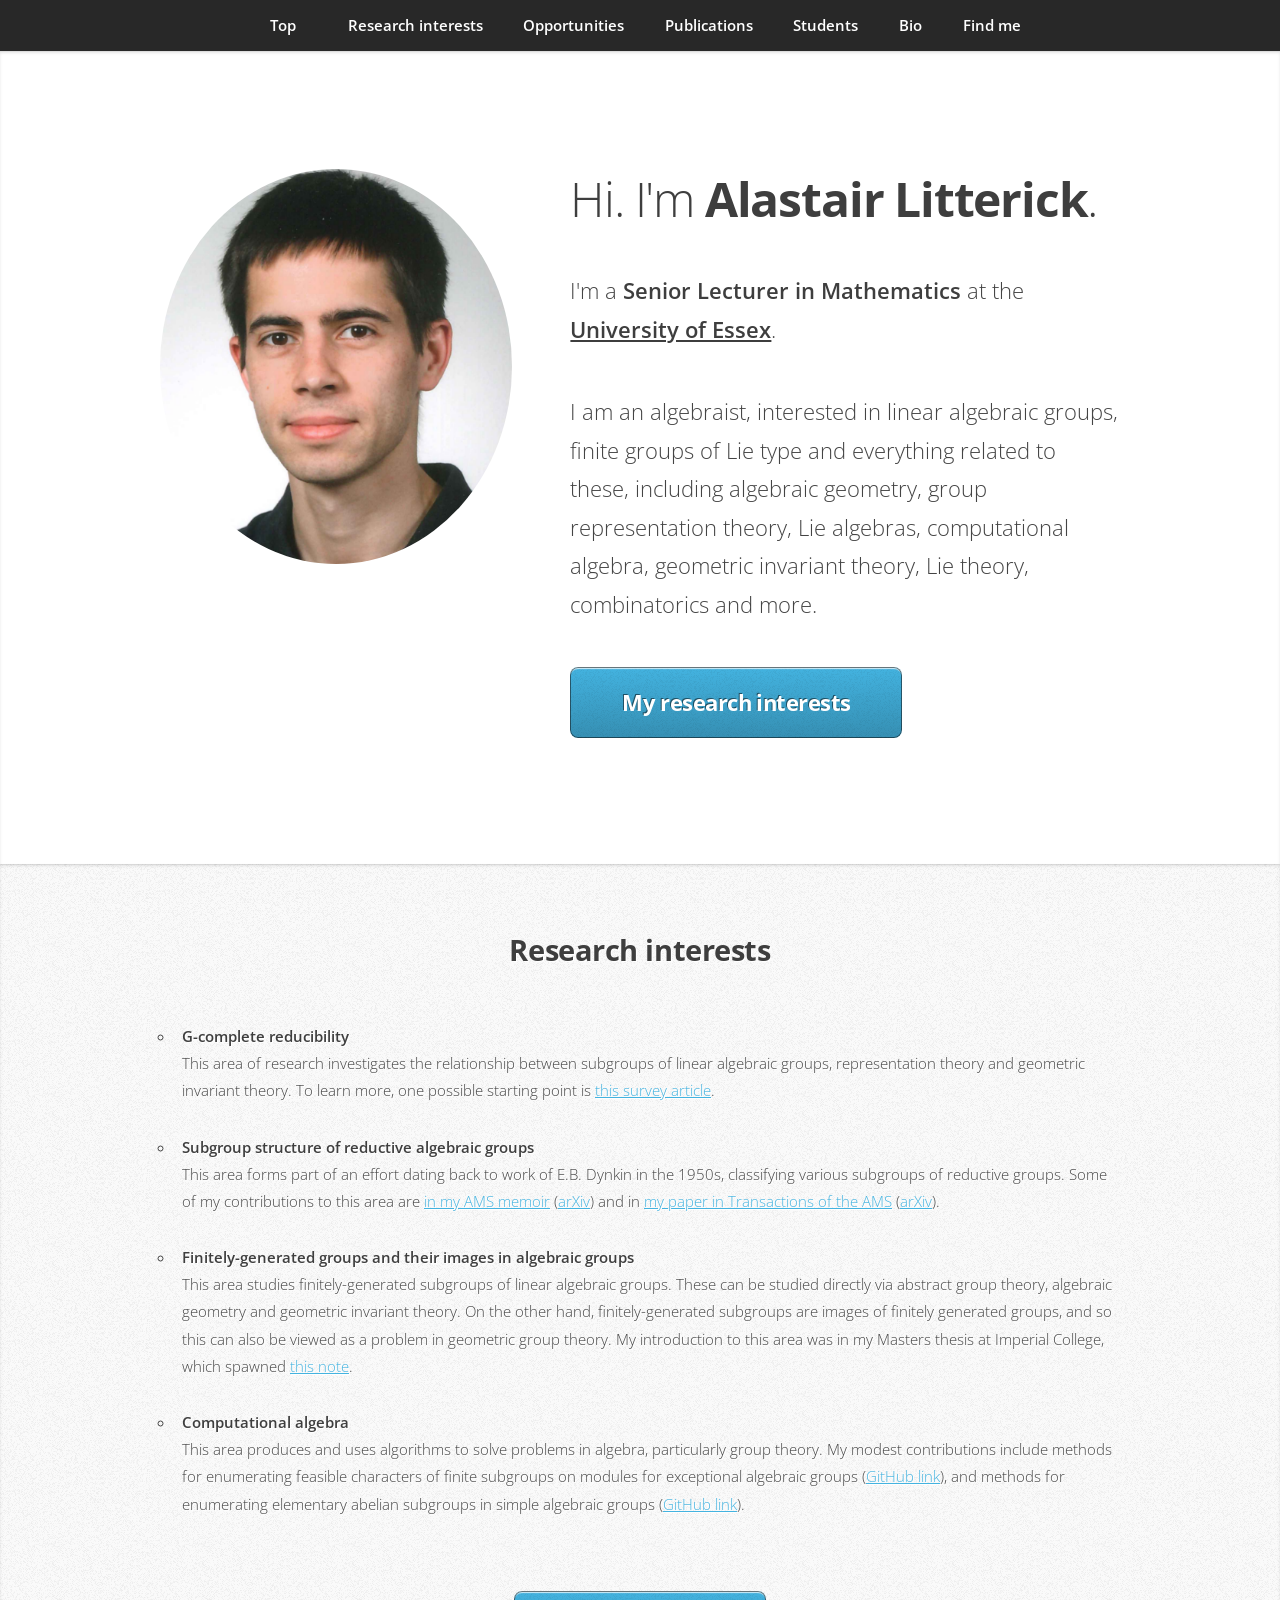
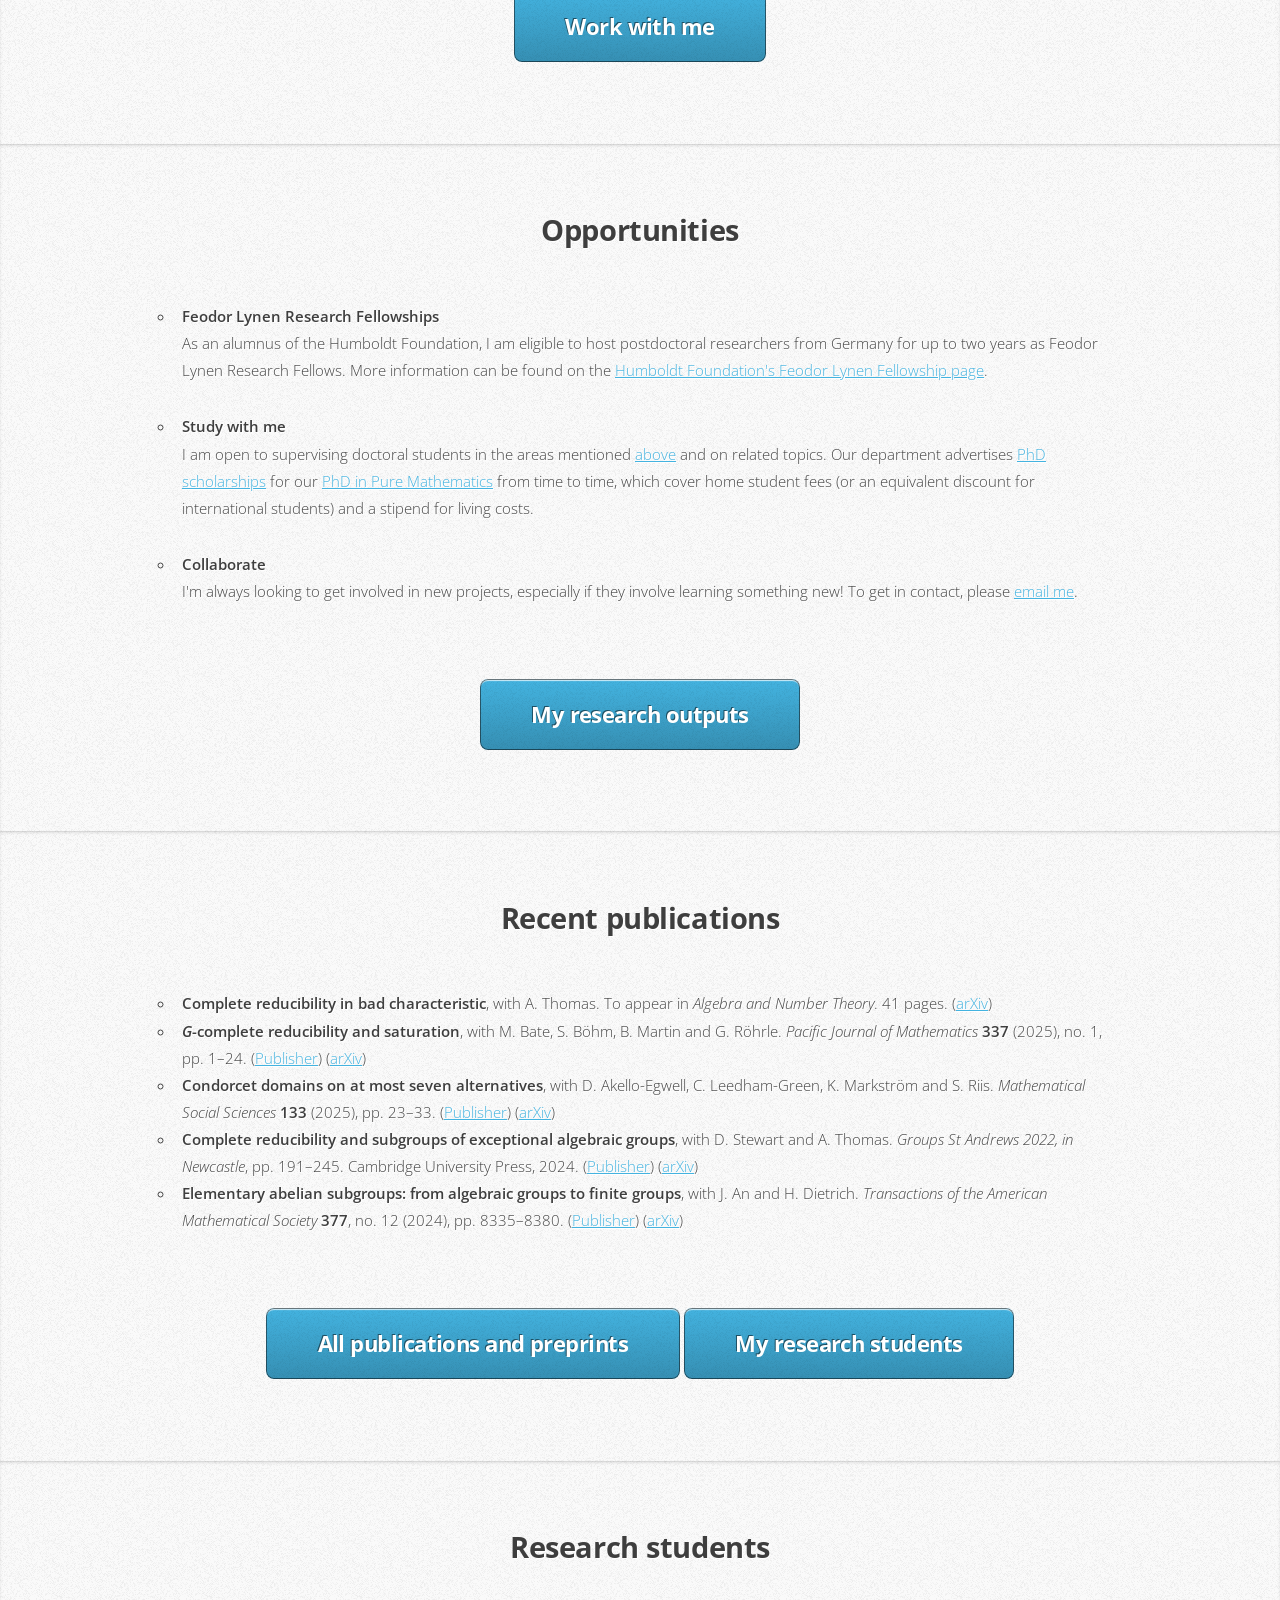
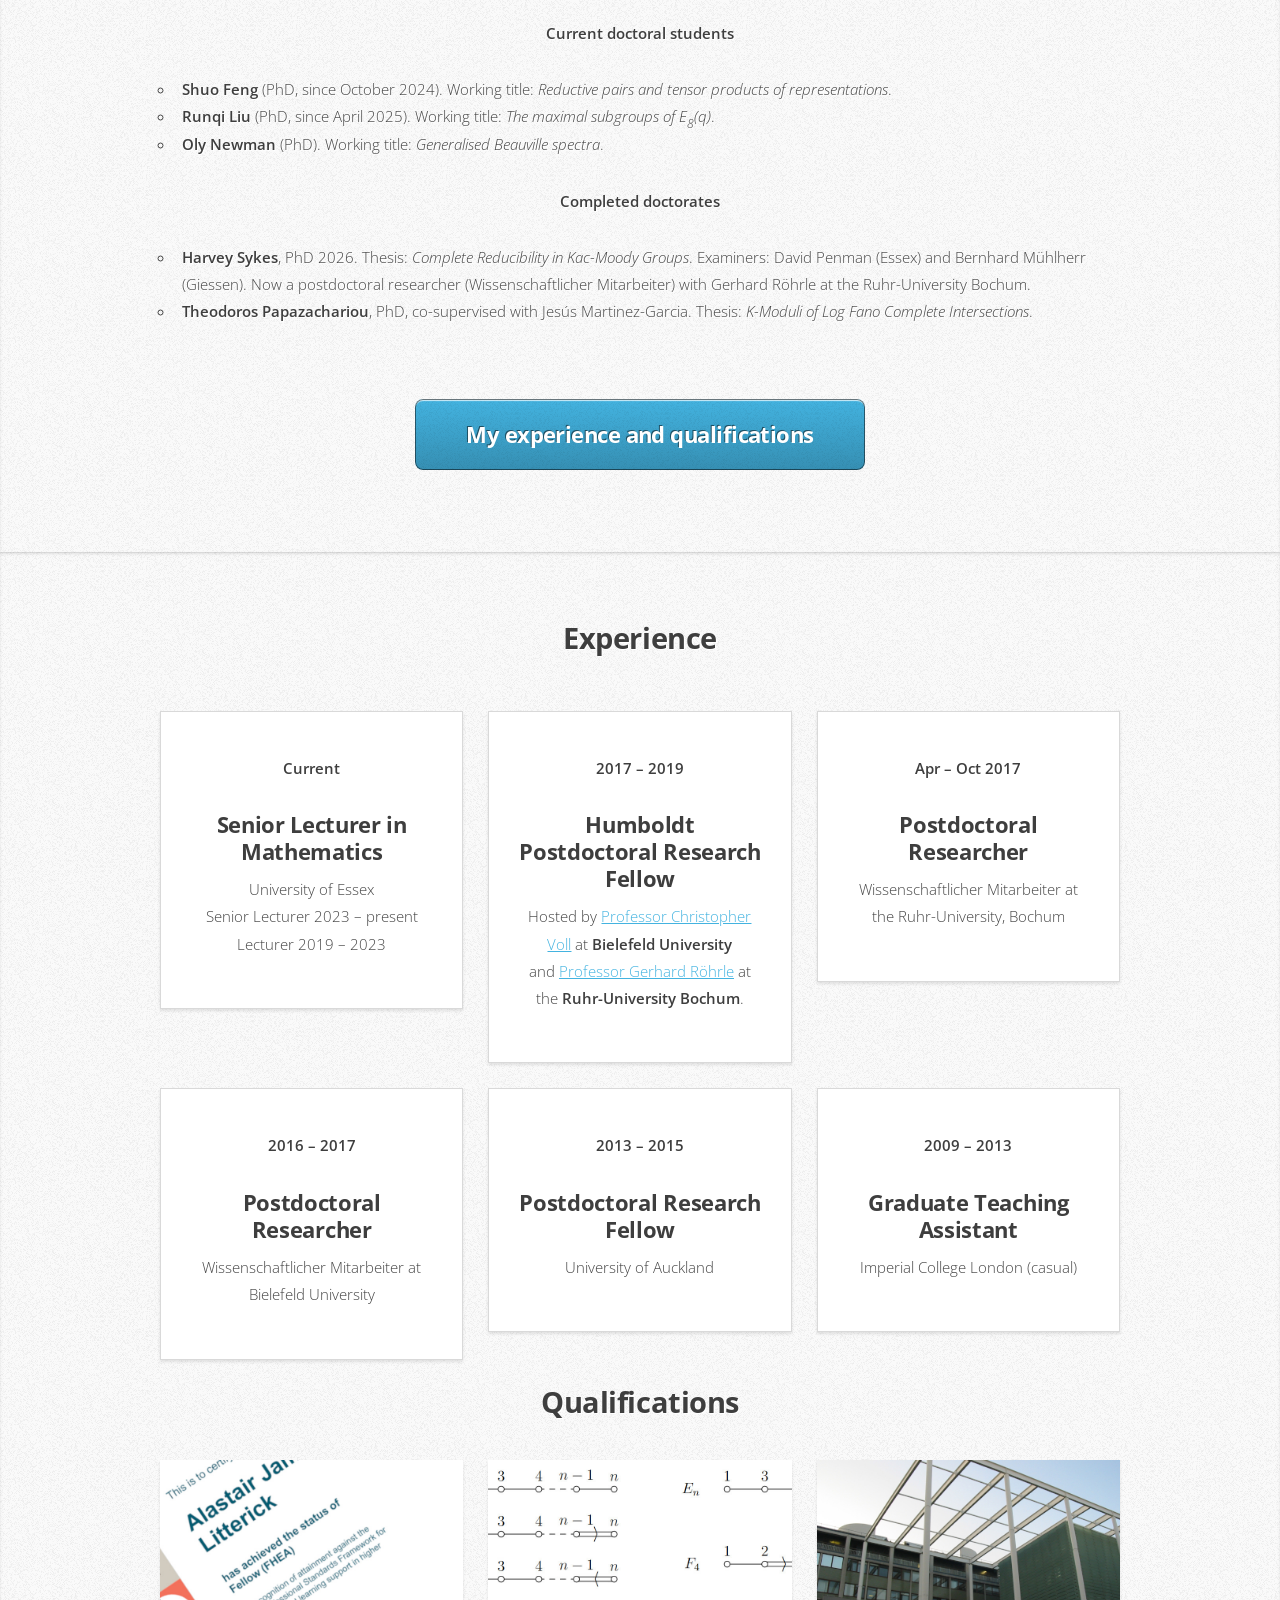
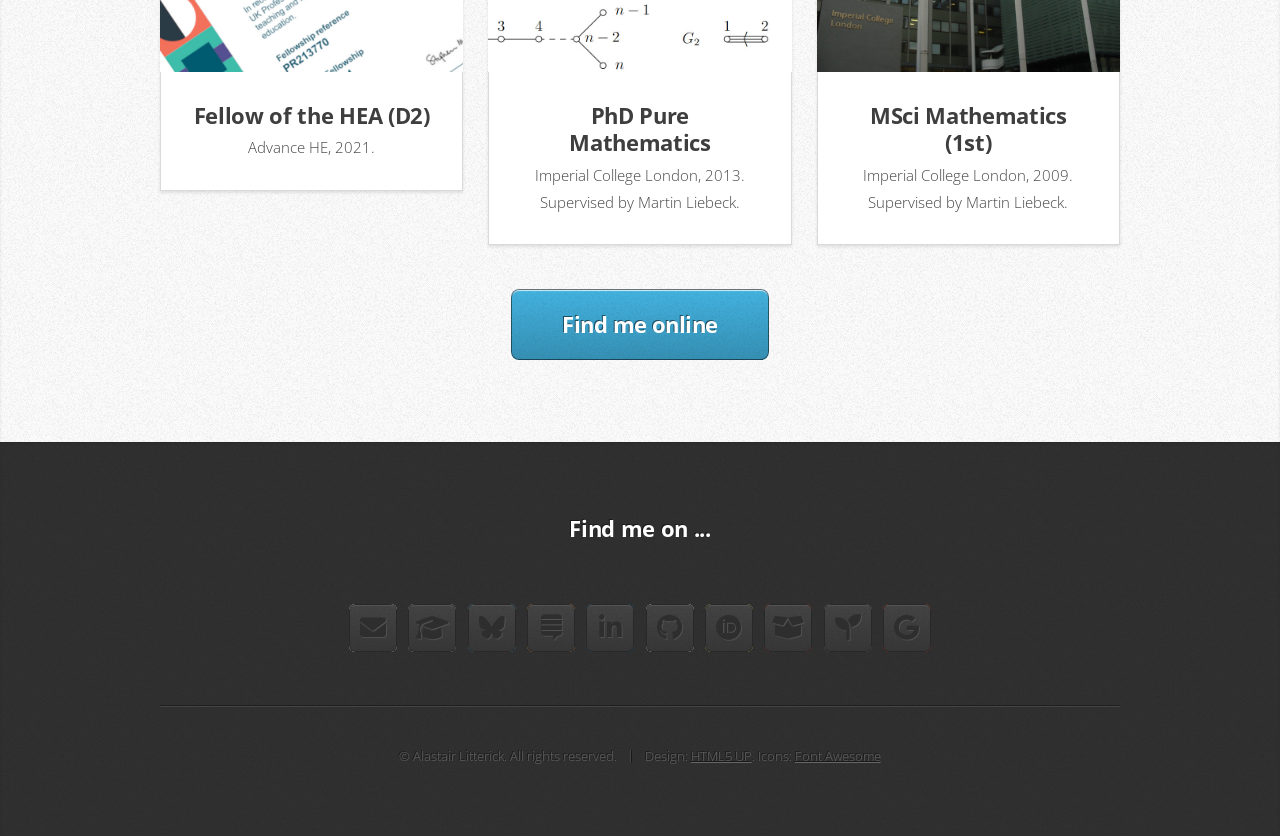
==== commit 68a3f6b2: "Add Harvey Sykes's current position" ====
--- a/index.html
+++ b/index.html
@@ -232,7 +232,7 @@
 					</ul>
 					<p><strong>Completed doctorates</strong></p>
 					<ul class="mainlist">
-						<li><strong>Harvey Sykes</strong>, PhD 2026. Thesis: <em>Complete Reducibility in Kac-Moody Groups</em>. Examiners: David Penman (Essex) and Bernhard M&uuml;hlherr (Giessen).</li>
+						<li><strong>Harvey Sykes</strong>, PhD 2026. Thesis: <em>Complete Reducibility in Kac-Moody Groups</em>. Examiners: David Penman (Essex) and Bernhard M&uuml;hlherr (Giessen). Now a postdoctoral researcher (Wissenschaftlicher Mitarbeiter) with Gerhard R&ouml;hrle at the Ruhr-University Bochum.</li>
 						<li><strong>Theodoros Papazachariou</strong>, PhD, co-supervised with Jes&uacute;s Martinez-Garcia. Thesis: <em>K-Moduli of Log Fano Complete Intersections</em>.</li>
 					</ul>
 				</div>
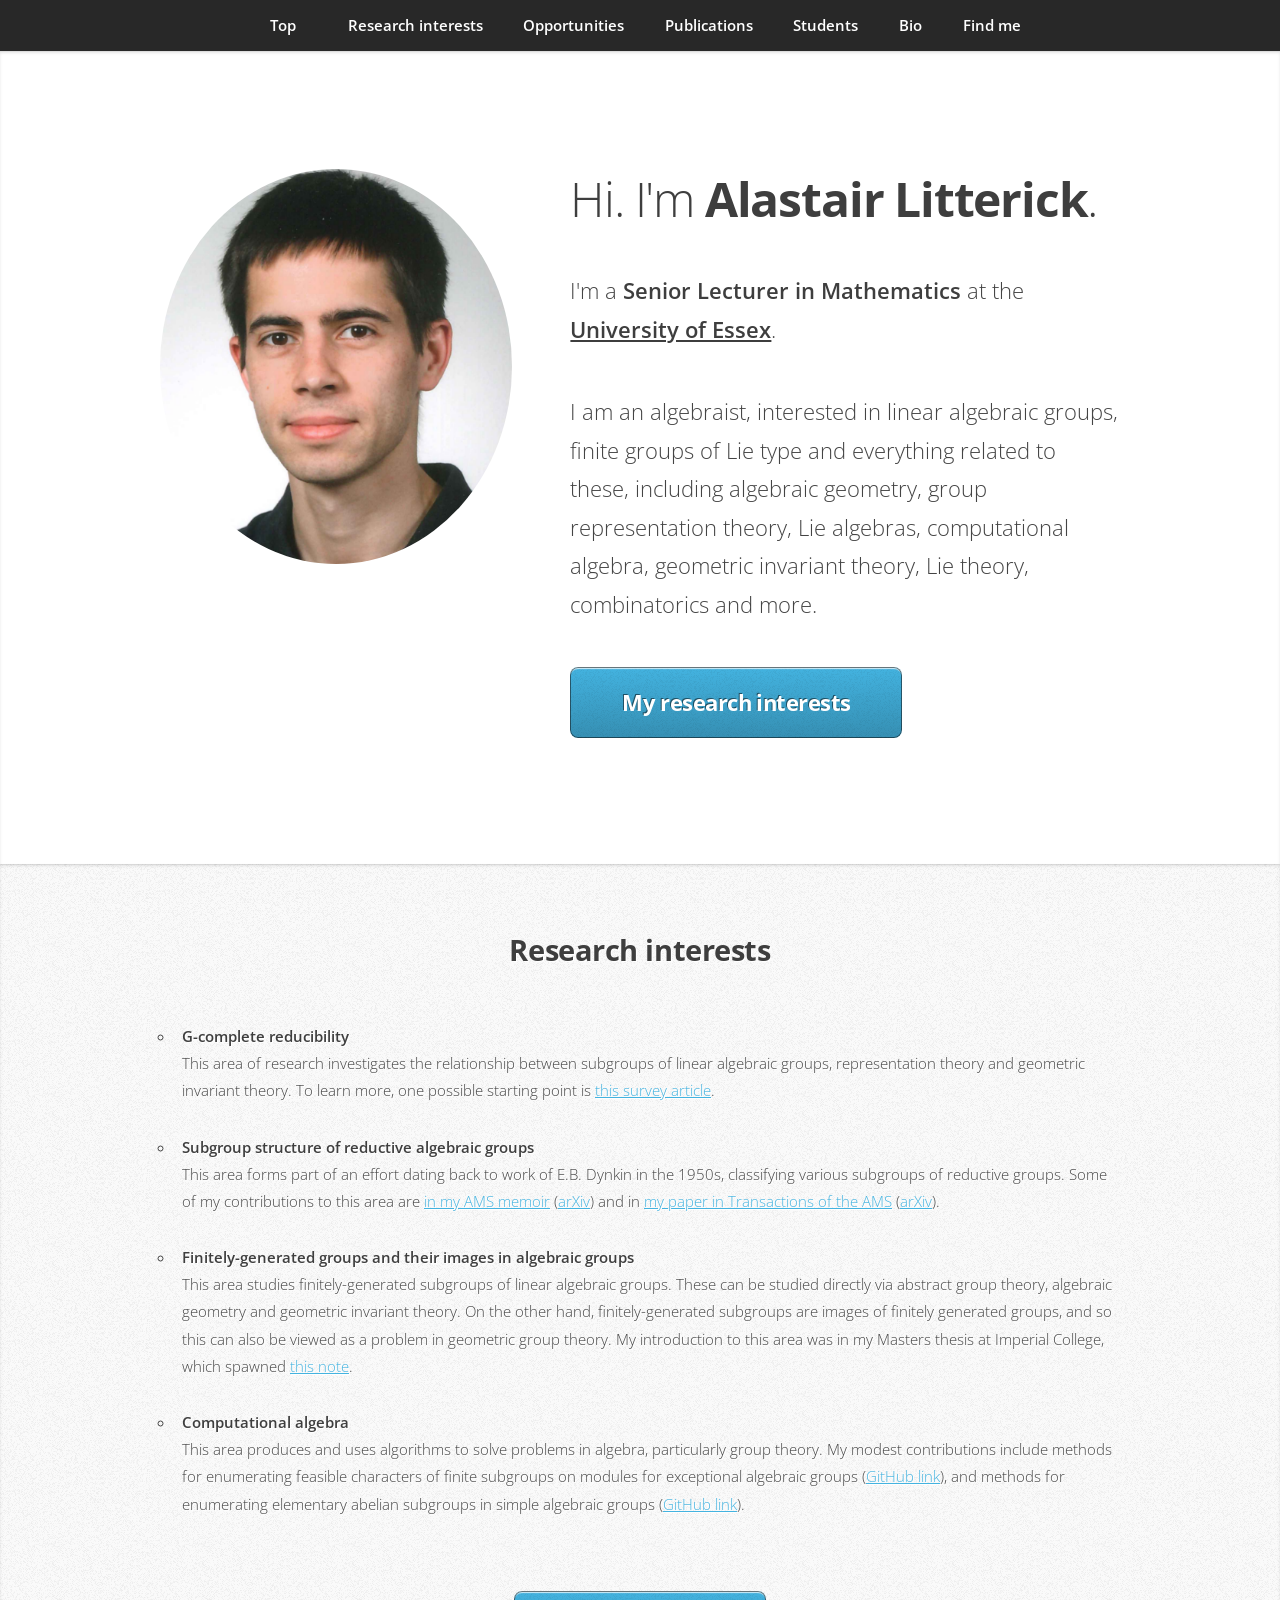
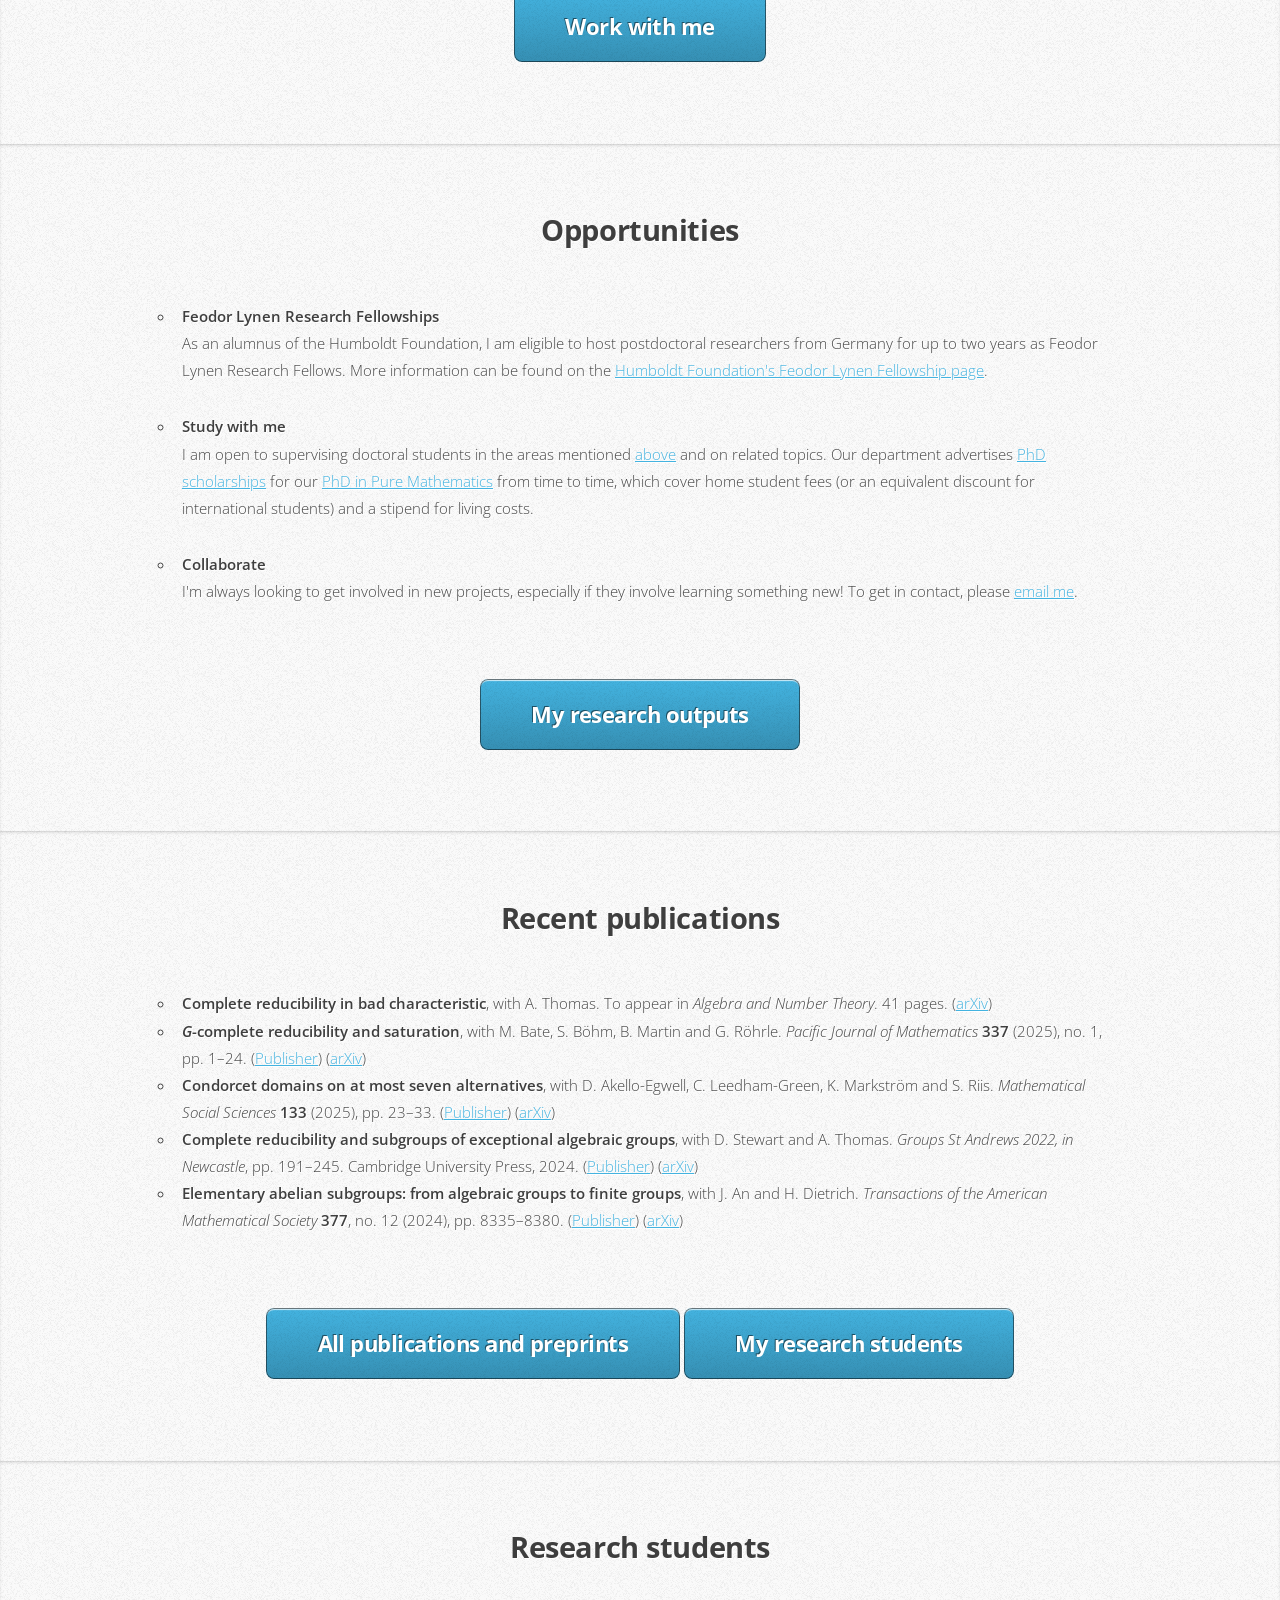
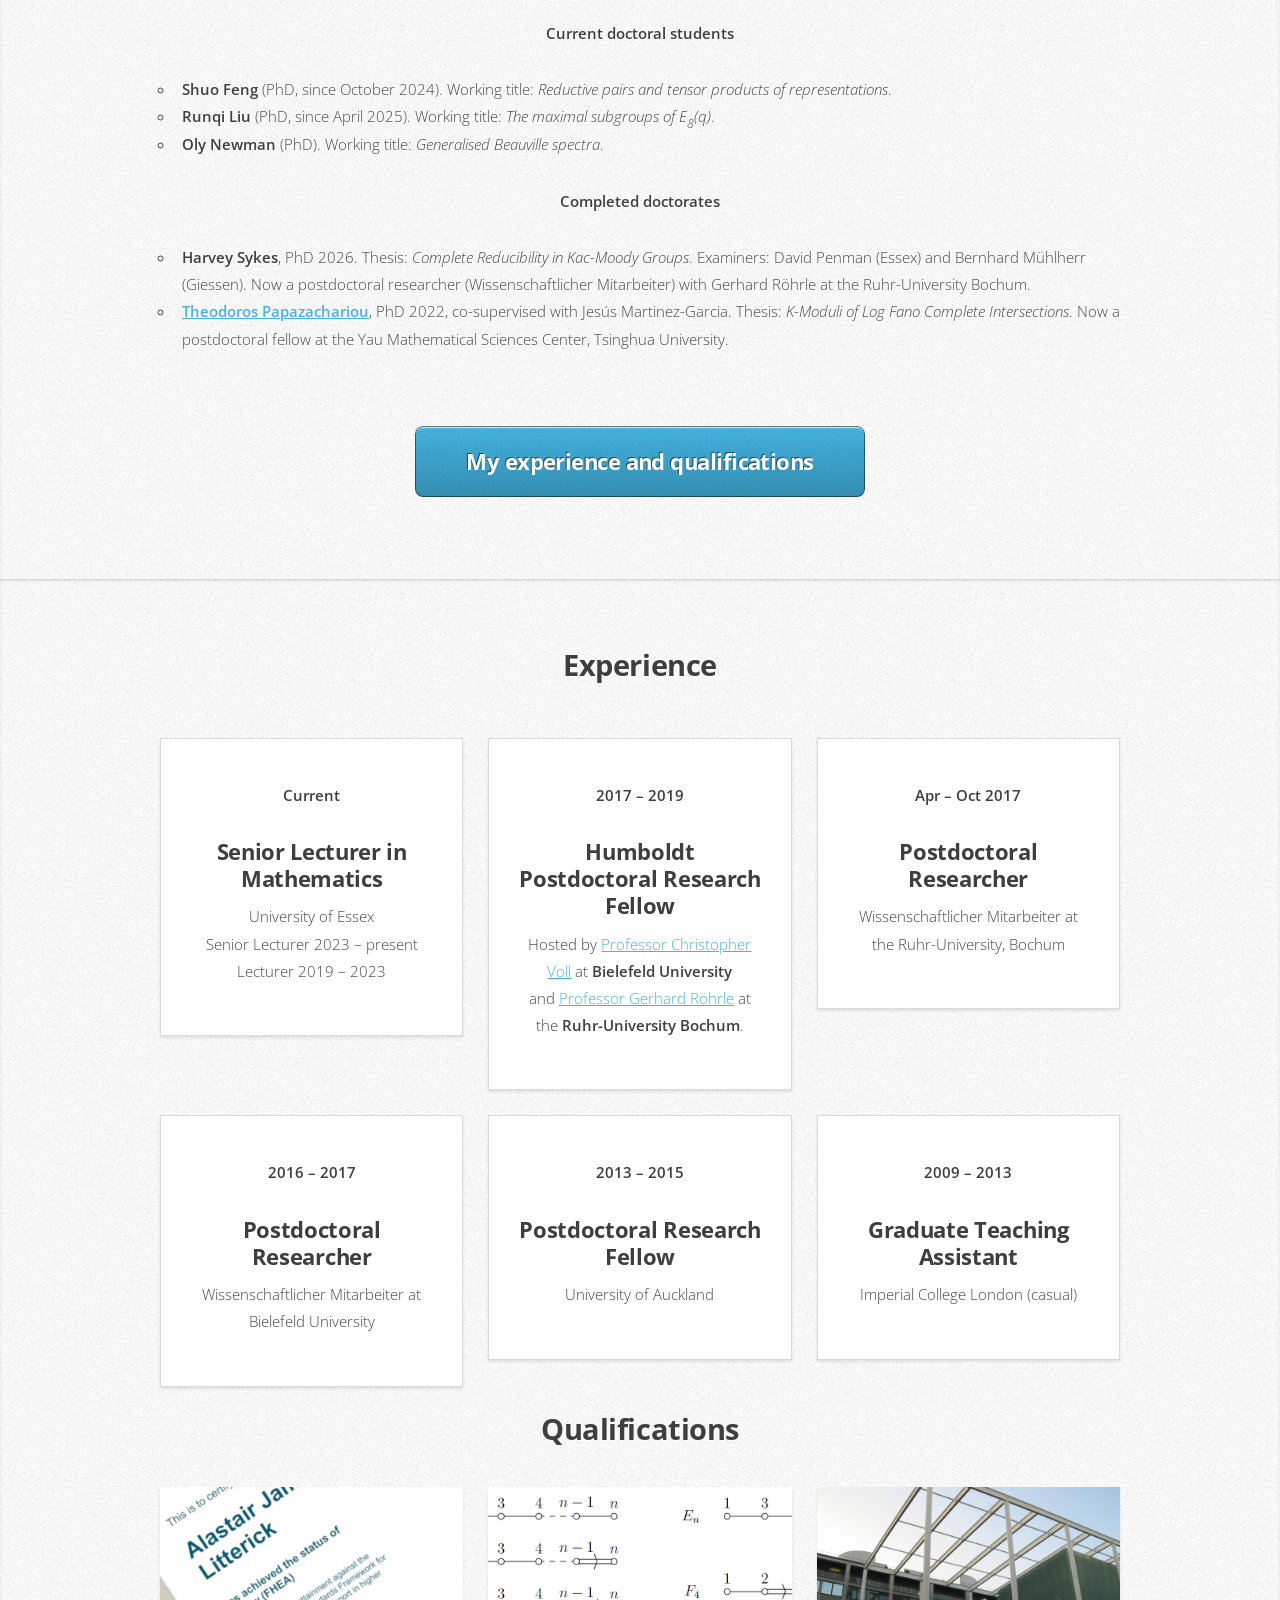
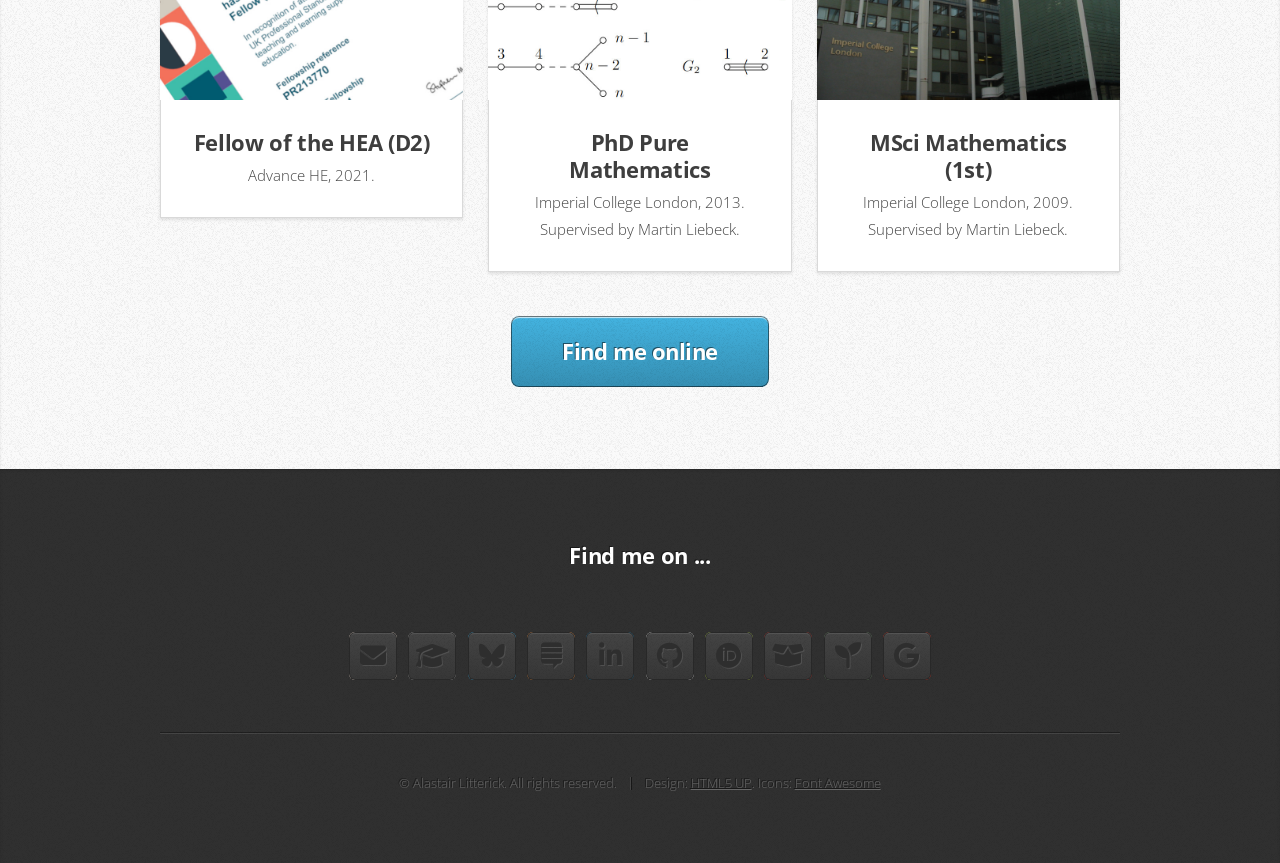
==== commit 5e76f4af: "Update Theodoros Papazachariou's entry" ====
--- a/index.html
+++ b/index.html
@@ -233,7 +233,7 @@
 					<p><strong>Completed doctorates</strong></p>
 					<ul class="mainlist">
 						<li><strong>Harvey Sykes</strong>, PhD 2026. Thesis: <em>Complete Reducibility in Kac-Moody Groups</em>. Examiners: David Penman (Essex) and Bernhard M&uuml;hlherr (Giessen). Now a postdoctoral researcher (Wissenschaftlicher Mitarbeiter) with Gerhard R&ouml;hrle at the Ruhr-University Bochum.</li>
-						<li><strong>Theodoros Papazachariou</strong>, PhD, co-supervised with Jes&uacute;s Martinez-Garcia. Thesis: <em>K-Moduli of Log Fano Complete Intersections</em>.</li>
+						<li><strong><a href="https://www.tpapazachariou.net/">Theodoros Papazachariou</a></strong>, PhD 2022, co-supervised with Jes&uacute;s Martinez-Garcia. Thesis: <em>K-Moduli of Log Fano Complete Intersections</em>. Now a postdoctoral fellow at the Yau Mathematical Sciences Center, Tsinghua University.</li>
 					</ul>
 				</div>
 			</div>
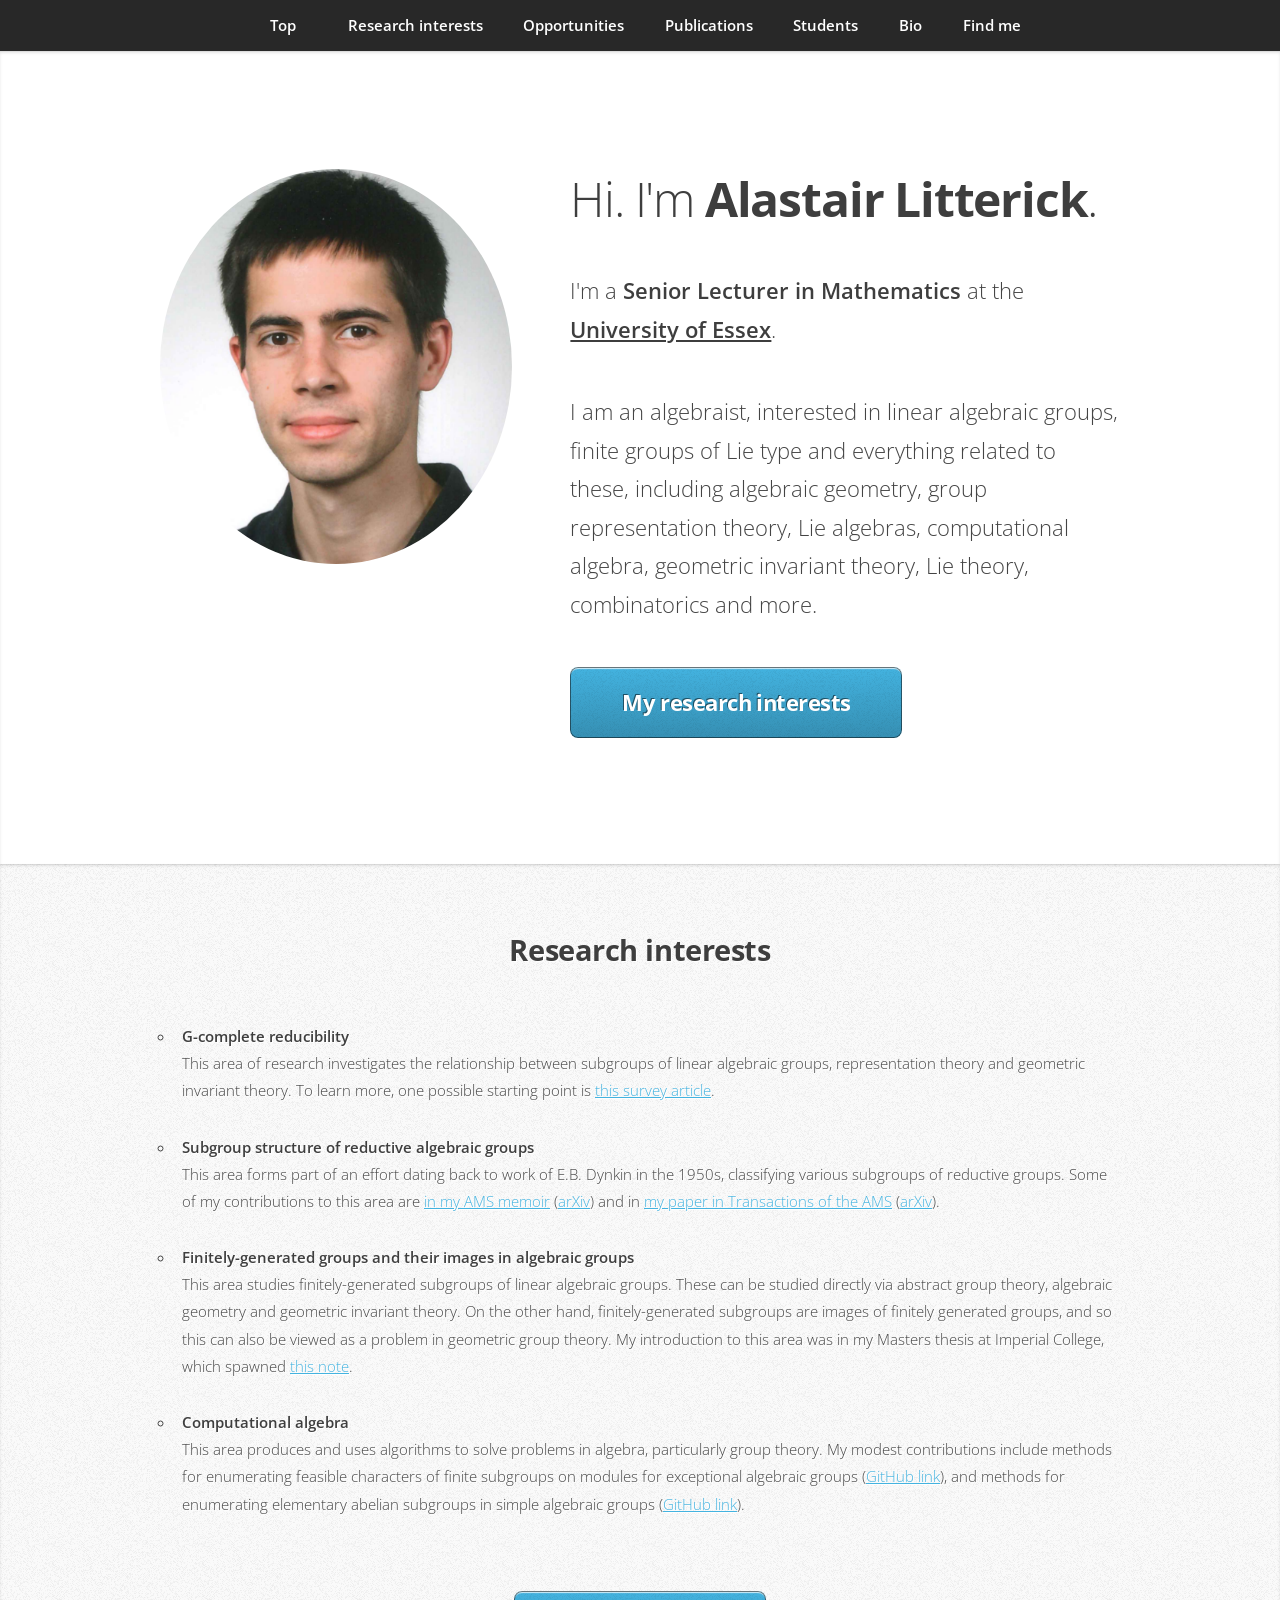
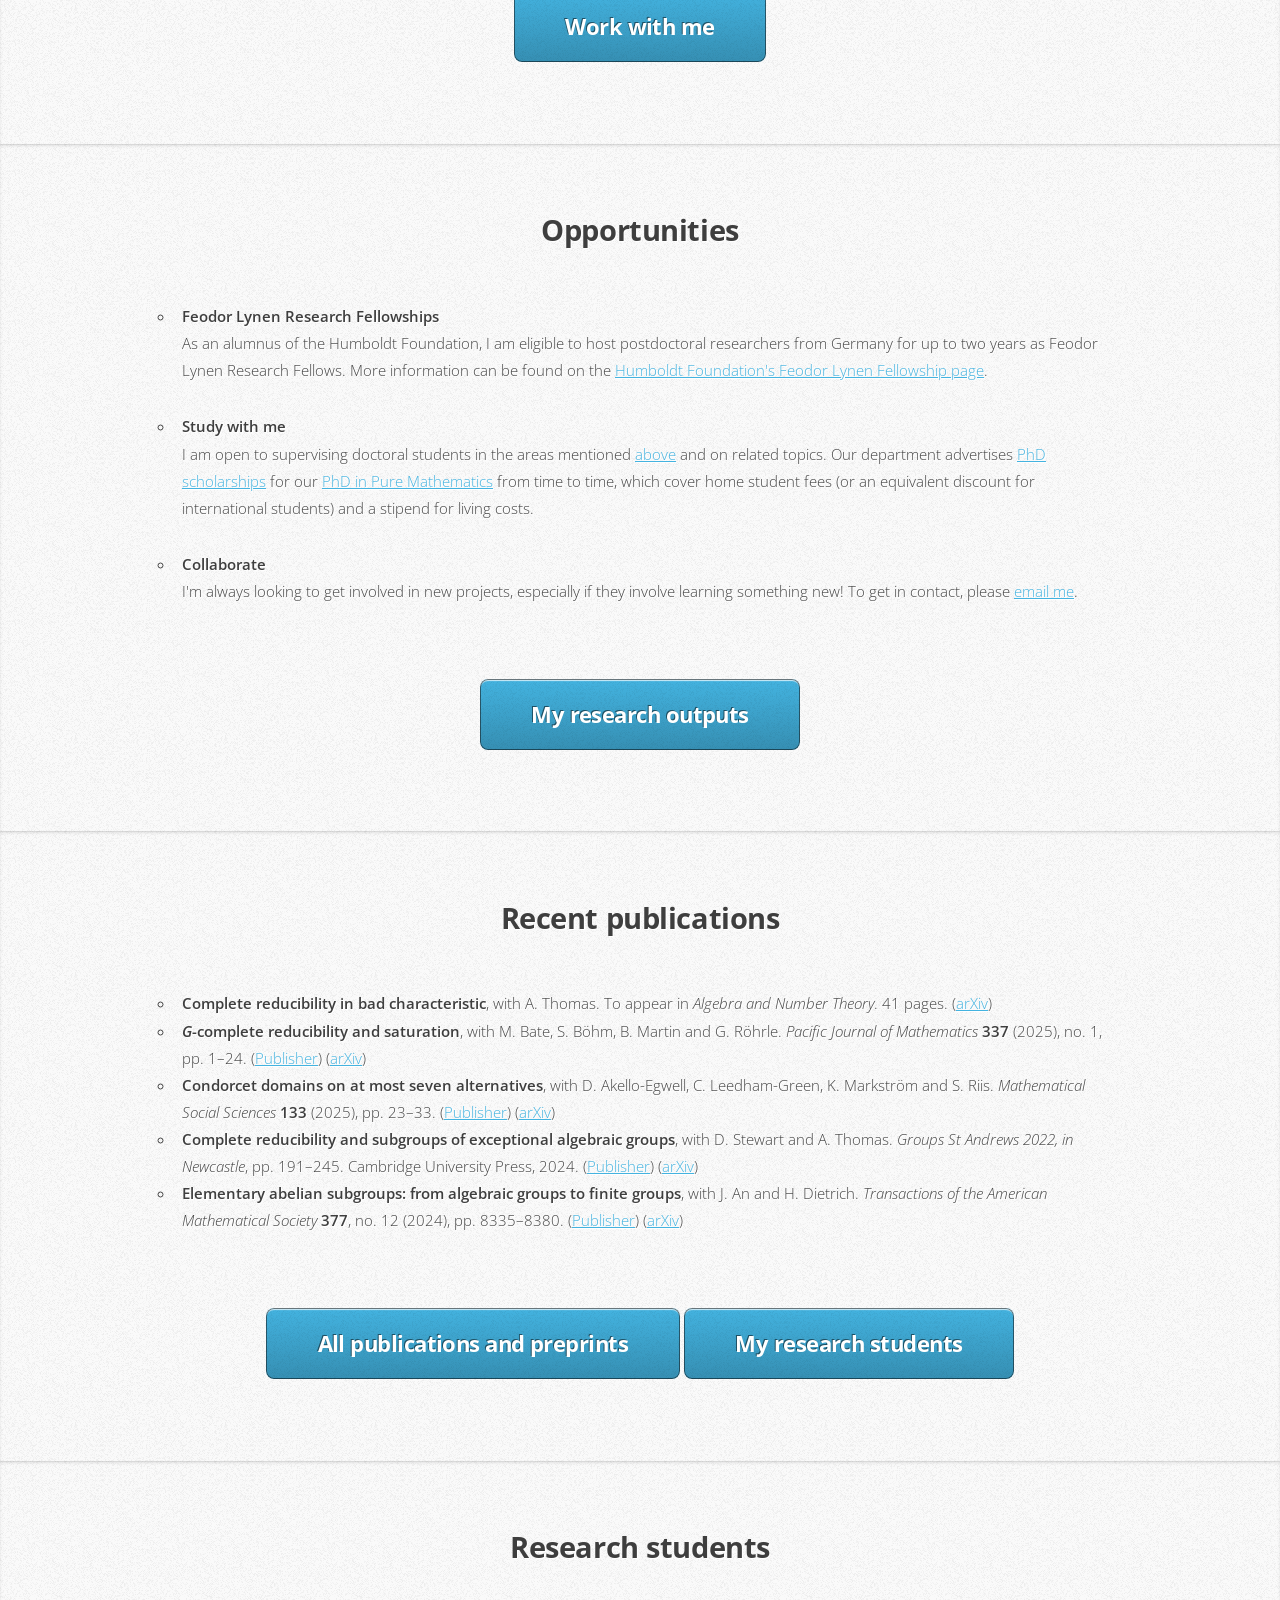
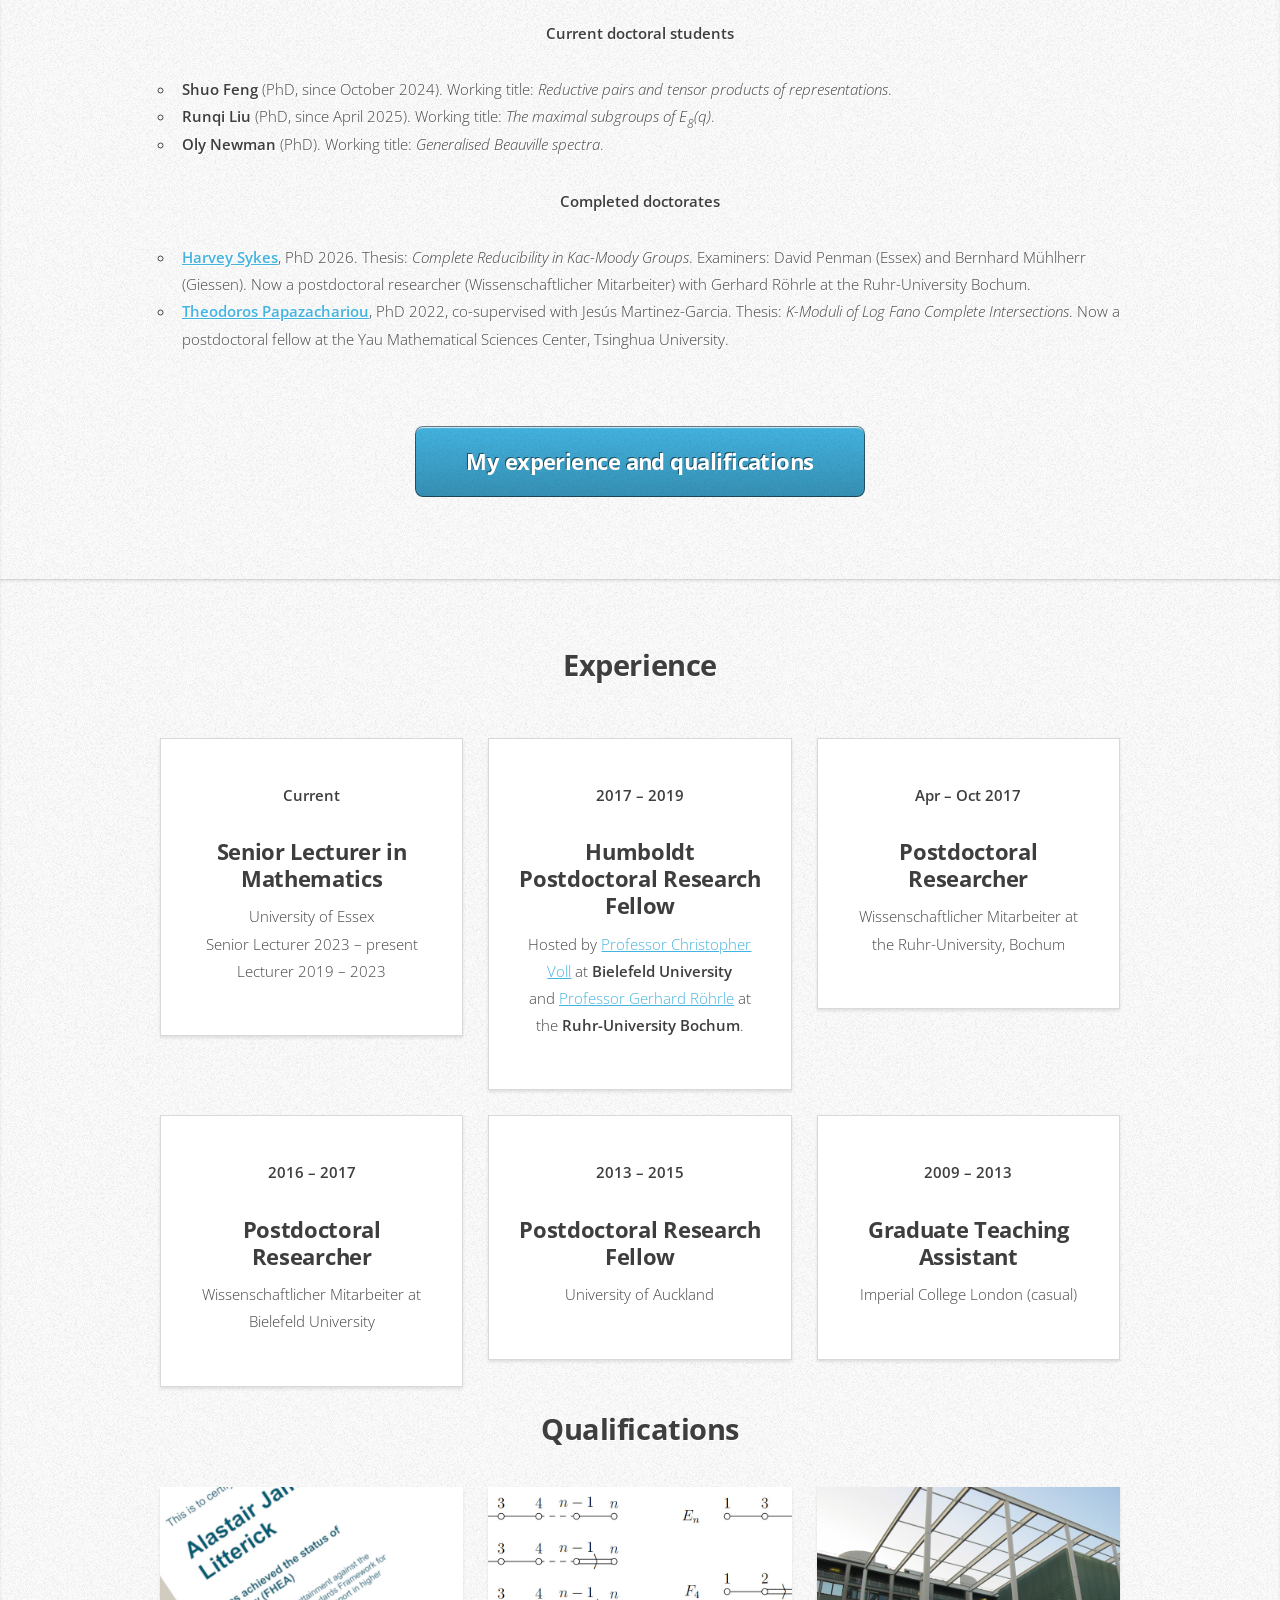
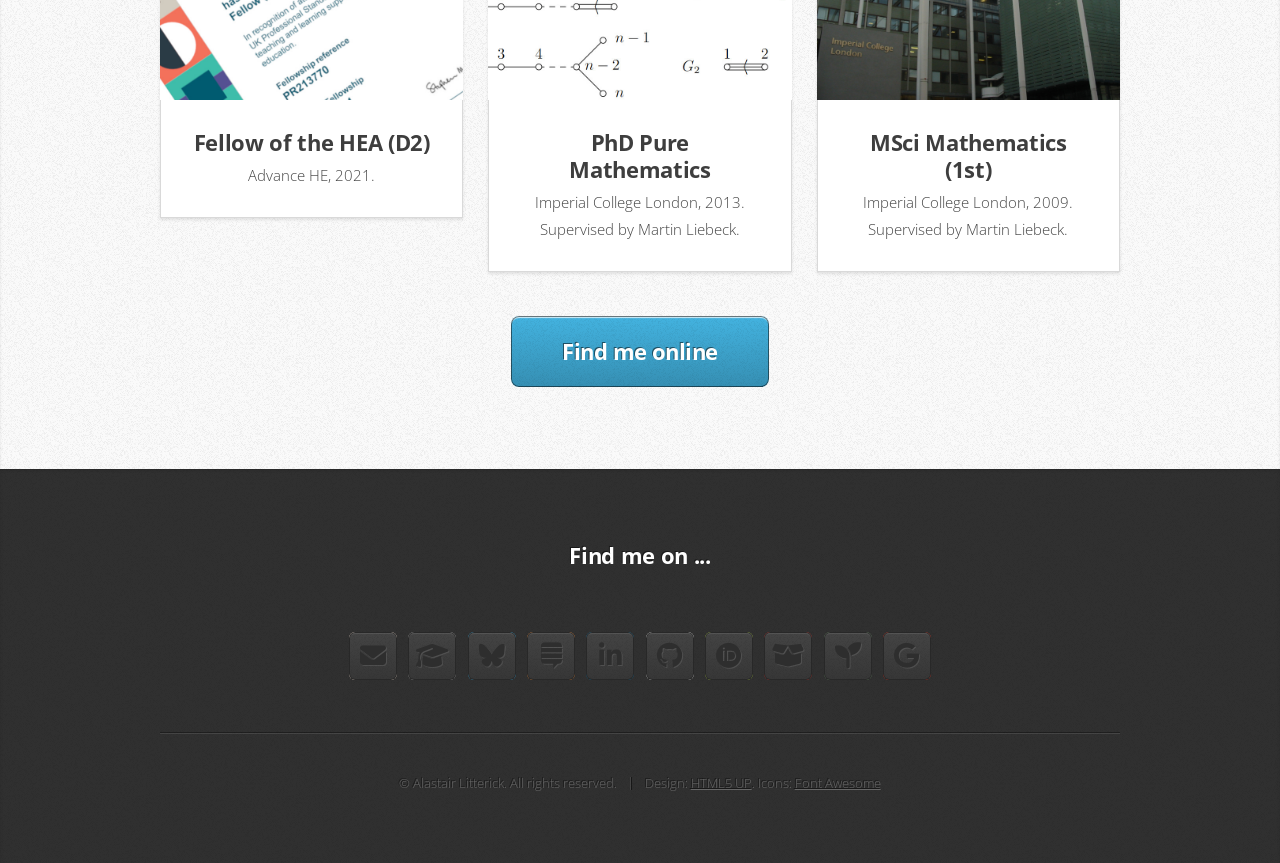
==== commit 155009c6: "Link Harvey Sykes's Bochum page" ====
--- a/index.html
+++ b/index.html
@@ -232,7 +232,7 @@
 					</ul>
 					<p><strong>Completed doctorates</strong></p>
 					<ul class="mainlist">
-						<li><strong>Harvey Sykes</strong>, PhD 2026. Thesis: <em>Complete Reducibility in Kac-Moody Groups</em>. Examiners: David Penman (Essex) and Bernhard M&uuml;hlherr (Giessen). Now a postdoctoral researcher (Wissenschaftlicher Mitarbeiter) with Gerhard R&ouml;hrle at the Ruhr-University Bochum.</li>
+						<li><strong><a href="https://math.ruhr-uni-bochum.de/fakultaet/arbeitsbereiche/algebra/research-team-roehrle/team/dr-harvey-sykes/">Harvey Sykes</a></strong>, PhD 2026. Thesis: <em>Complete Reducibility in Kac-Moody Groups</em>. Examiners: David Penman (Essex) and Bernhard M&uuml;hlherr (Giessen). Now a postdoctoral researcher (Wissenschaftlicher Mitarbeiter) with Gerhard R&ouml;hrle at the Ruhr-University Bochum.</li>
 						<li><strong><a href="https://www.tpapazachariou.net/">Theodoros Papazachariou</a></strong>, PhD 2022, co-supervised with Jes&uacute;s Martinez-Garcia. Thesis: <em>K-Moduli of Log Fano Complete Intersections</em>. Now a postdoctoral fellow at the Yau Mathematical Sciences Center, Tsinghua University.</li>
 					</ul>
 				</div>
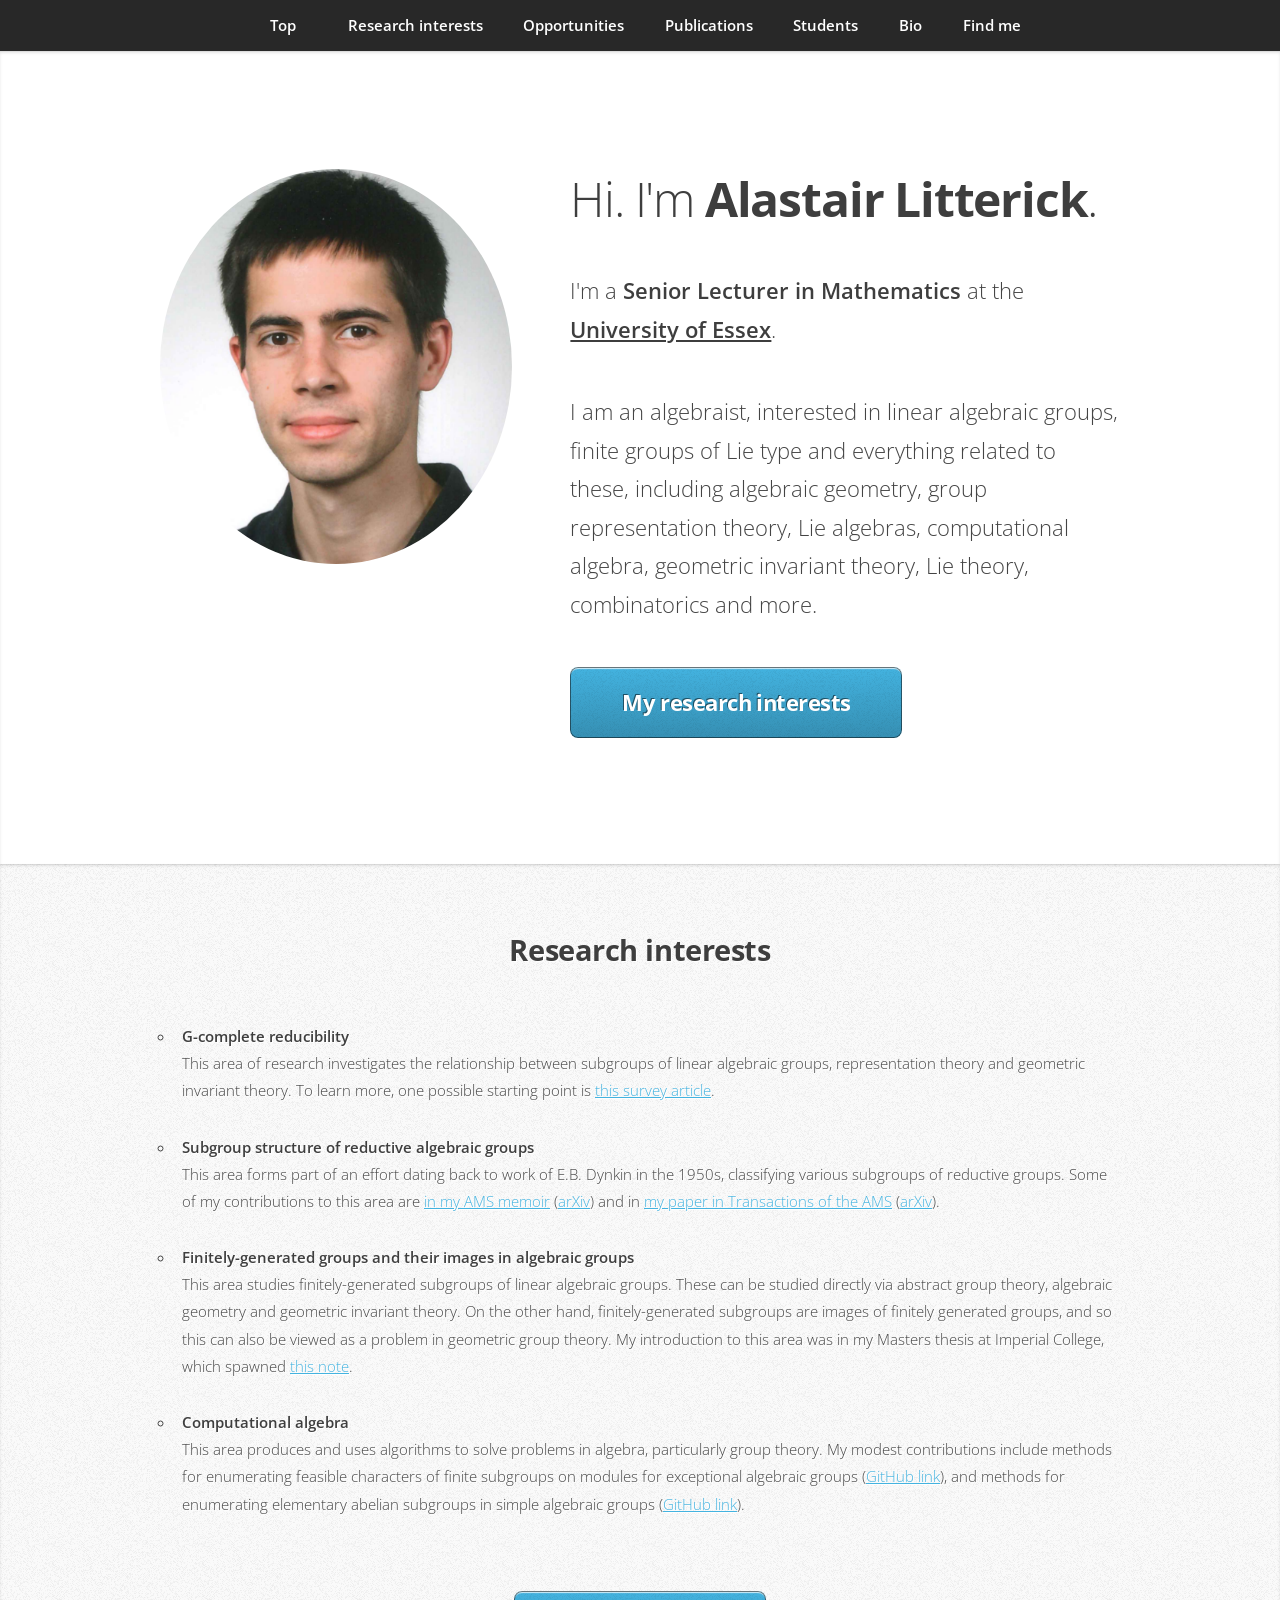
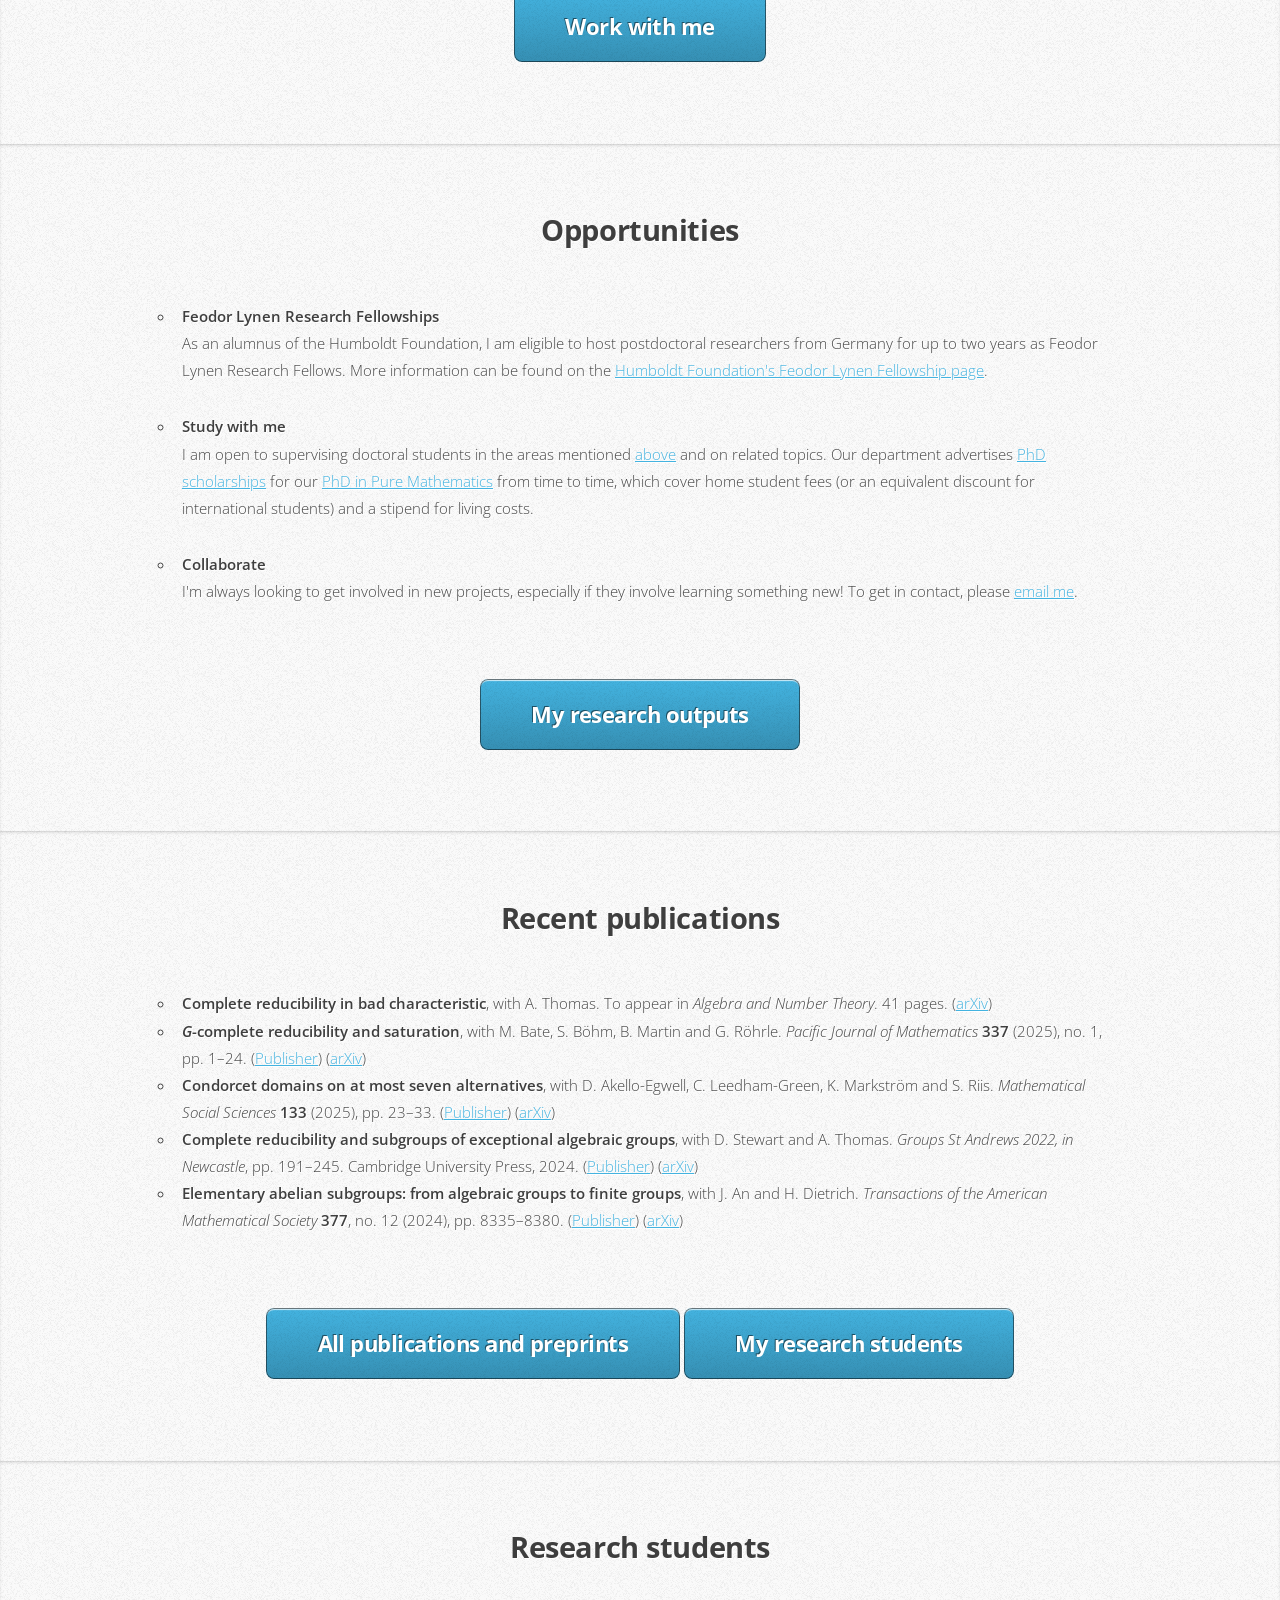
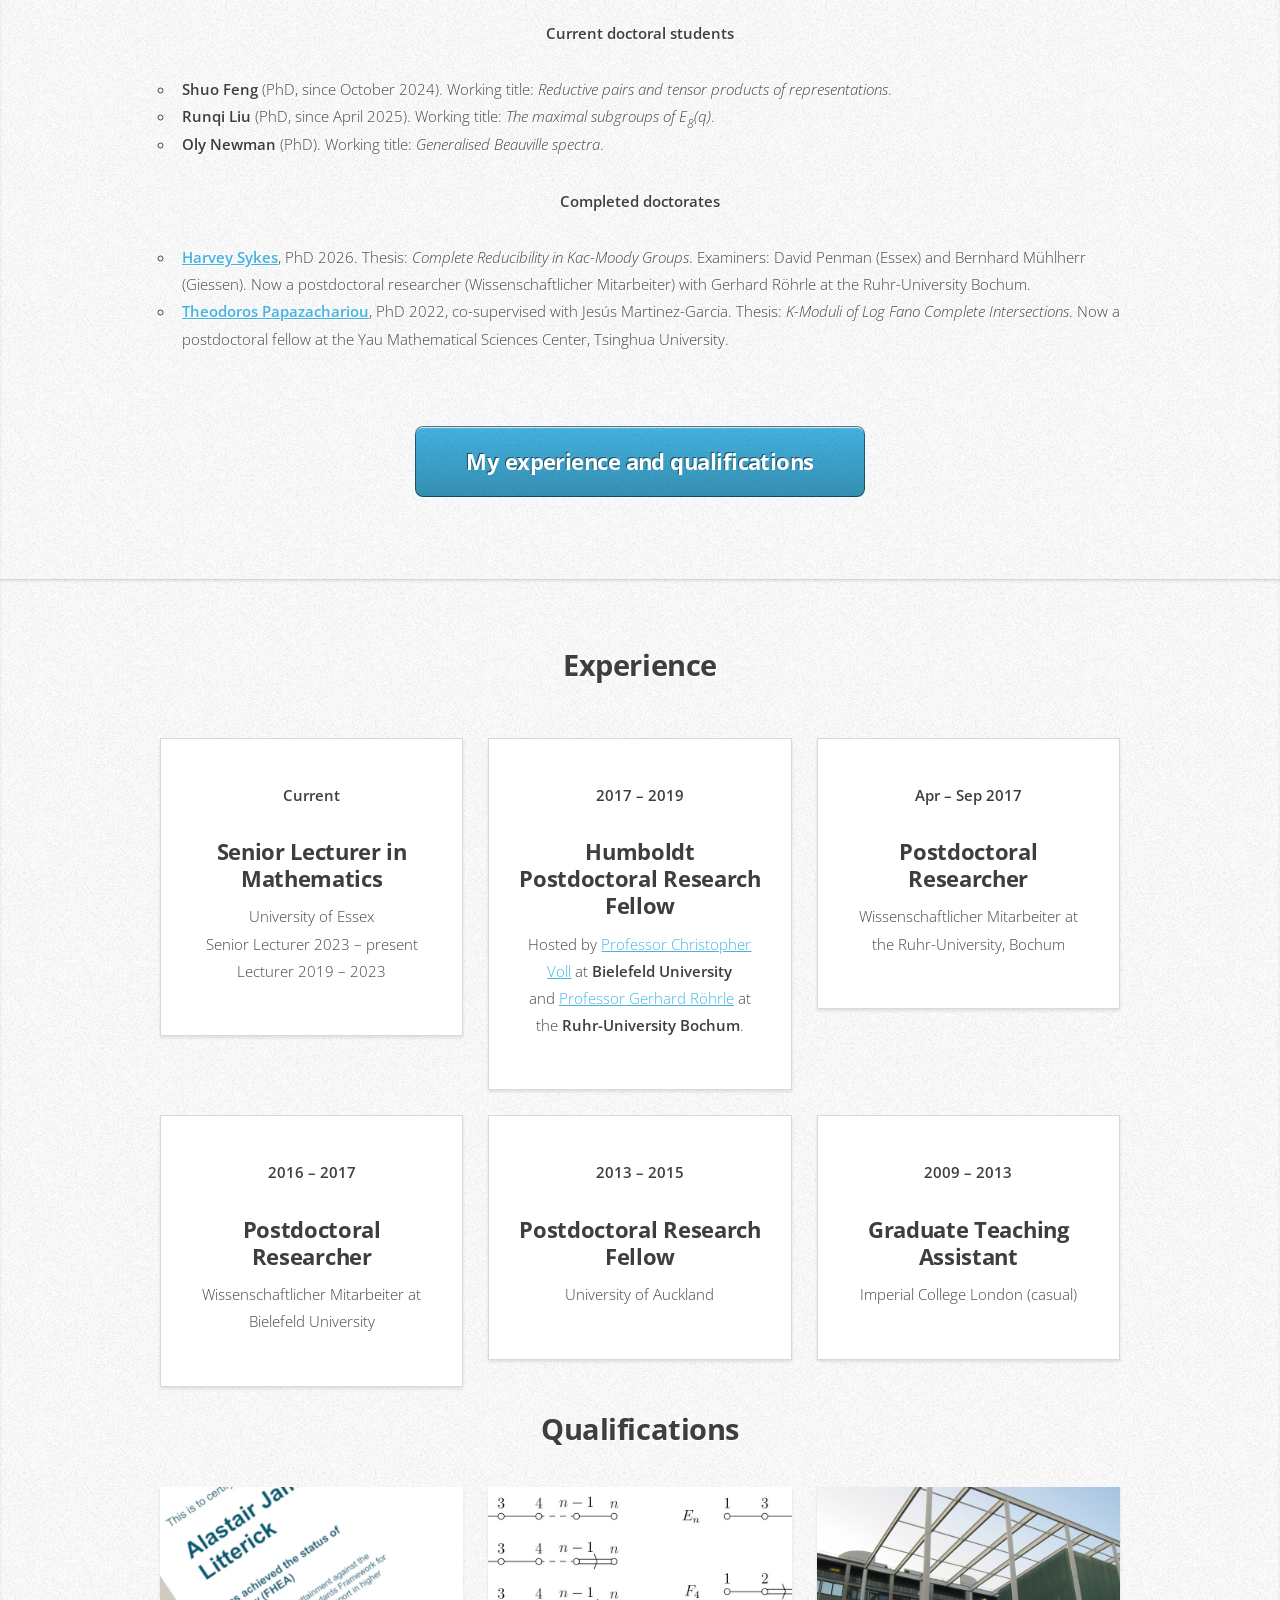
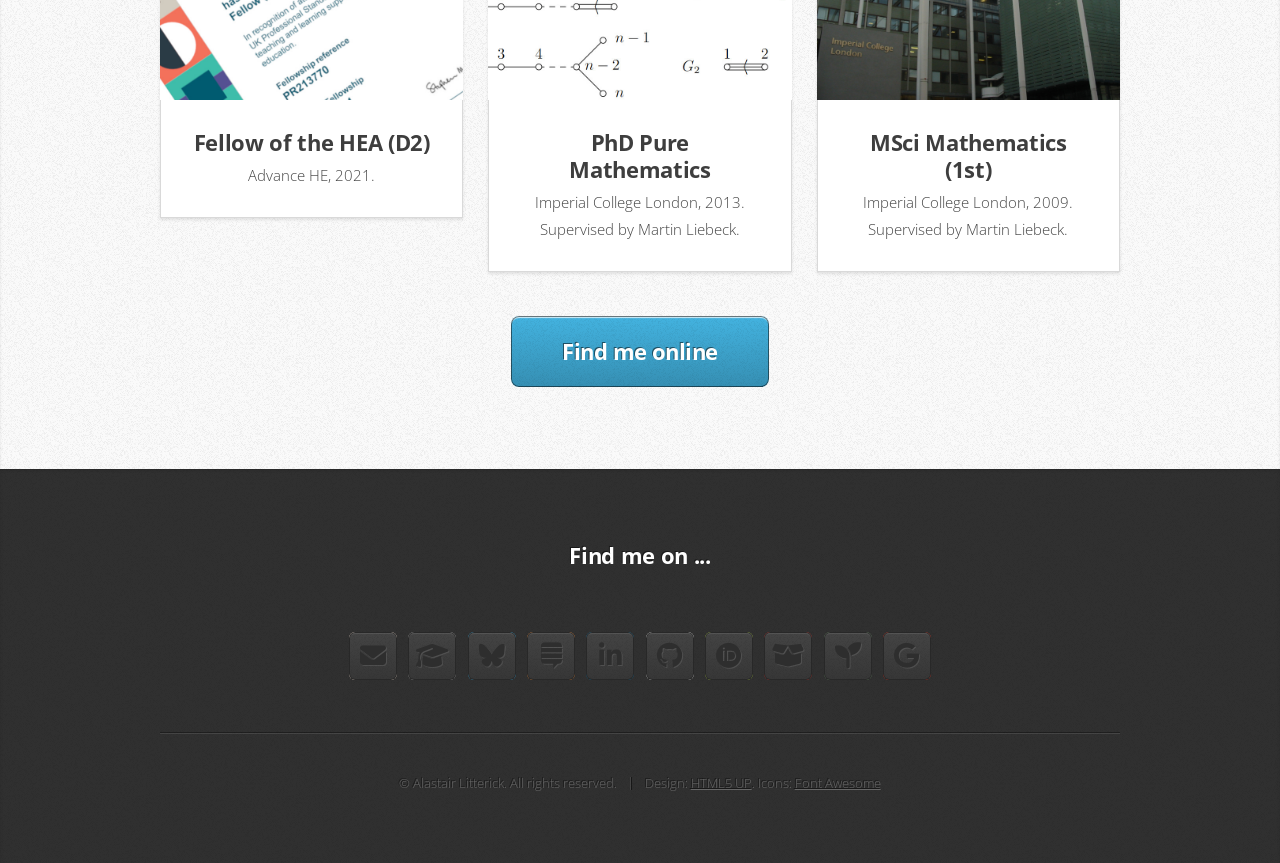
==== commit 4907d8cd: "Bochum postdoc ended September 2017 Co-Authored-By: Claude Sonnet 5.5 <noreply@anthropic.com>" ====
--- a/index.html
+++ b/index.html
@@ -272,7 +272,7 @@
 				</div>
 				<div class="col-4 col-6-medium col-12-small">
 					<article class="box style1">
-						<p><strong>Apr &ndash; Oct 2017</strong></p>
+						<p><strong>Apr &ndash; Sep 2017</strong></p>
 						<h3>Postdoctoral Researcher</h3>
 						<p>Wissenschaftlicher Mitarbeiter at the Ruhr-University, Bochum</p>
 					</article>
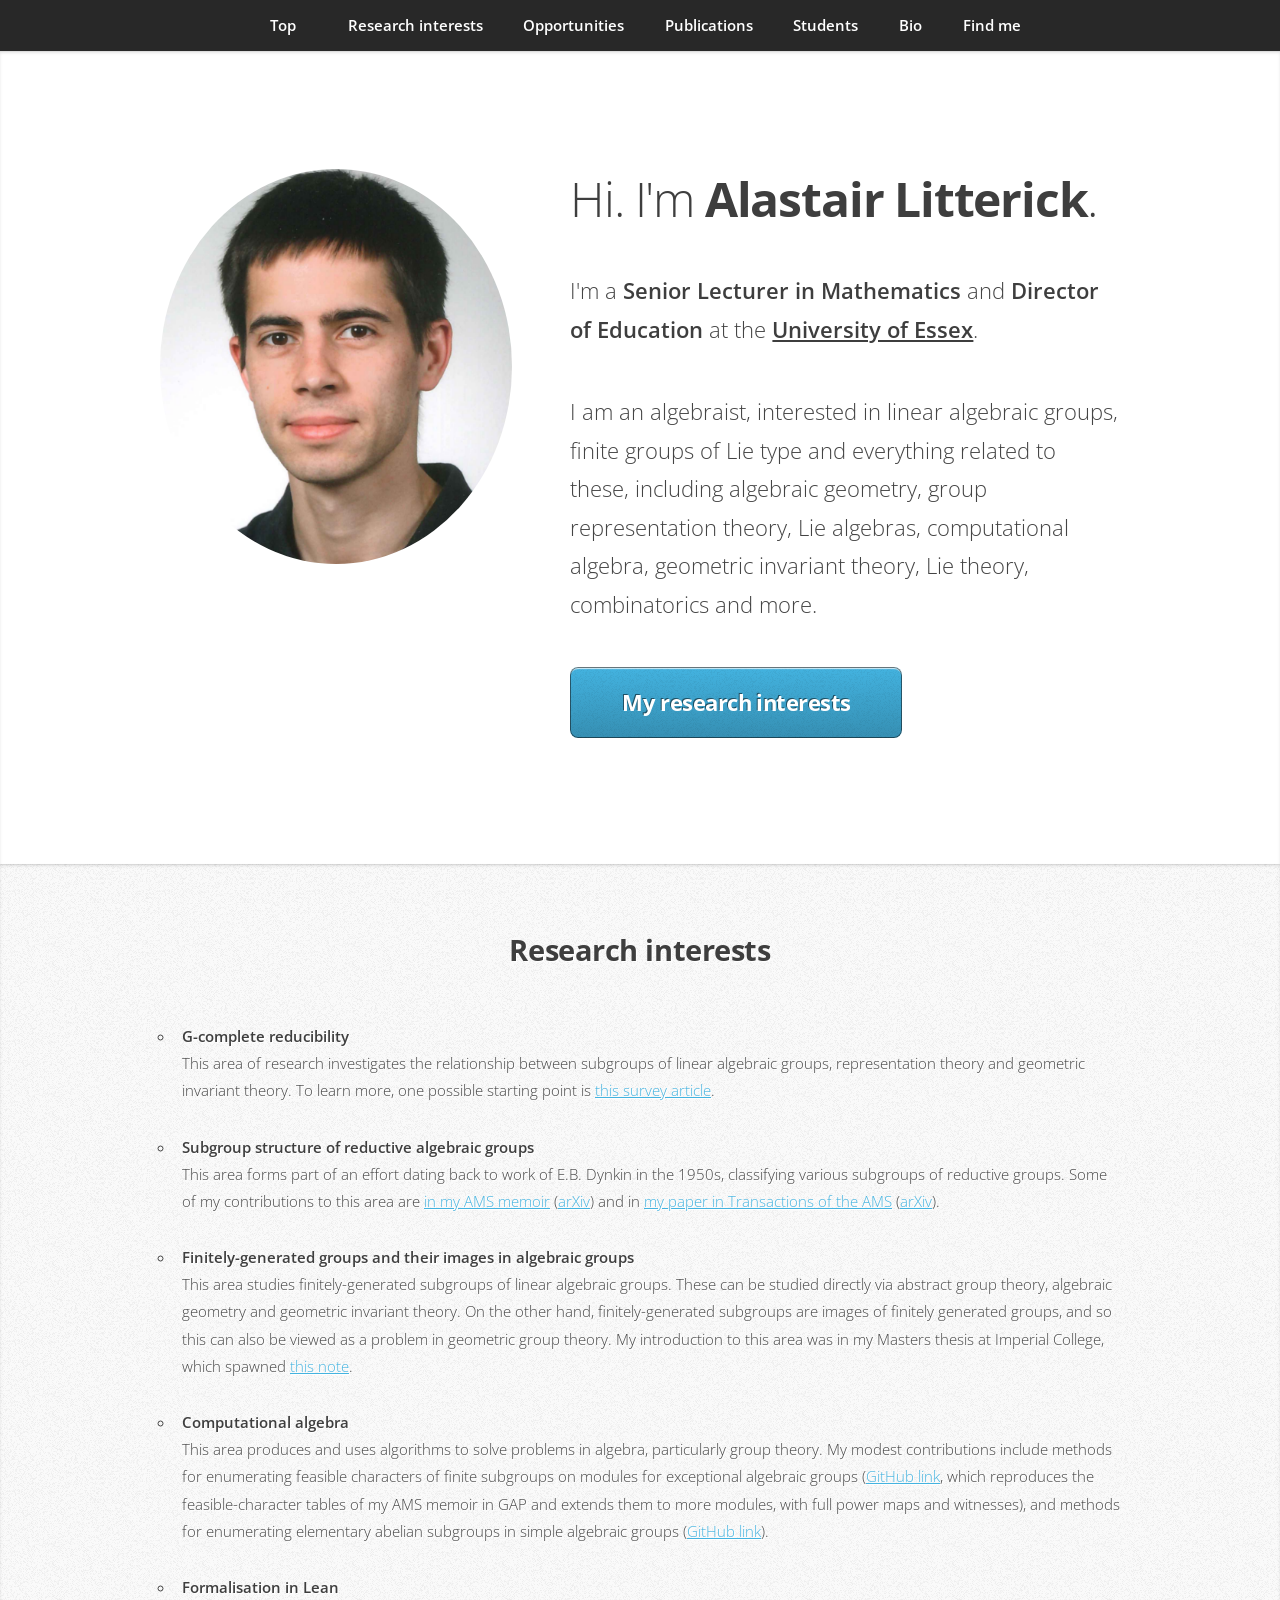
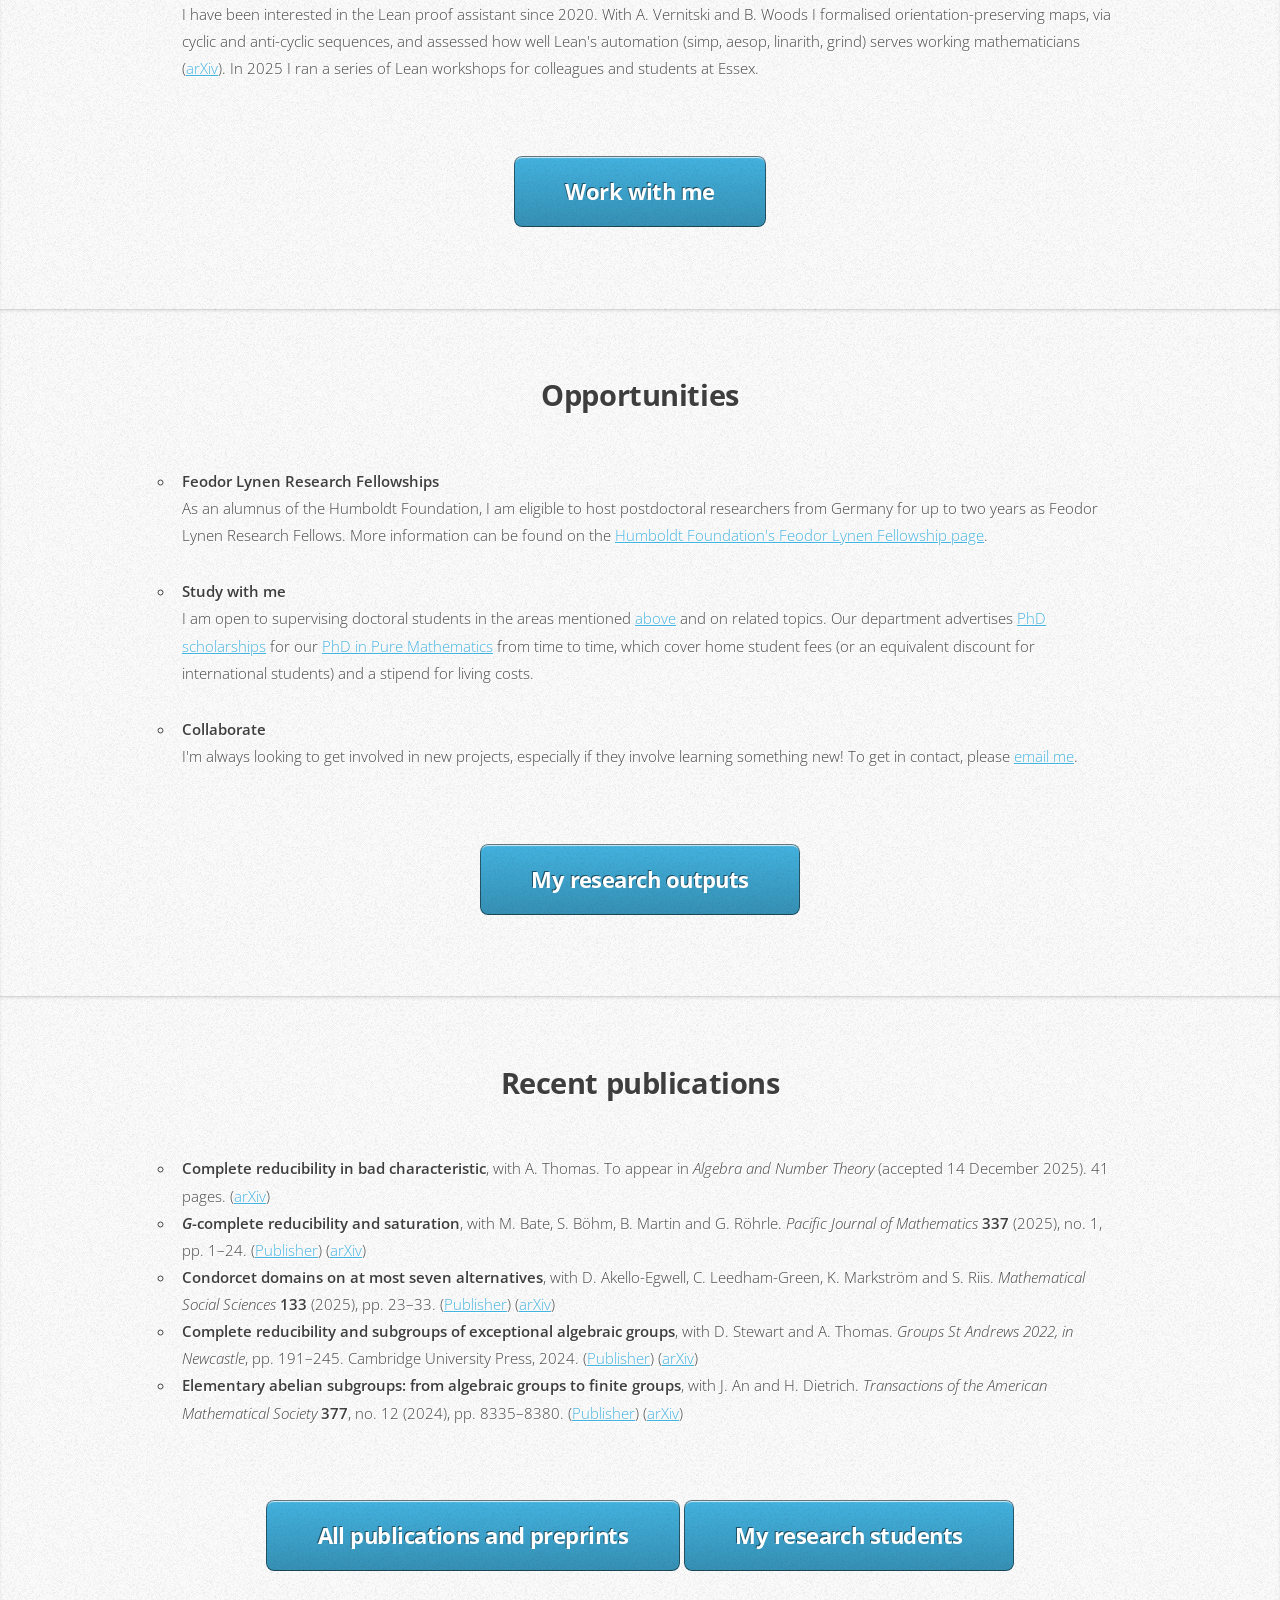
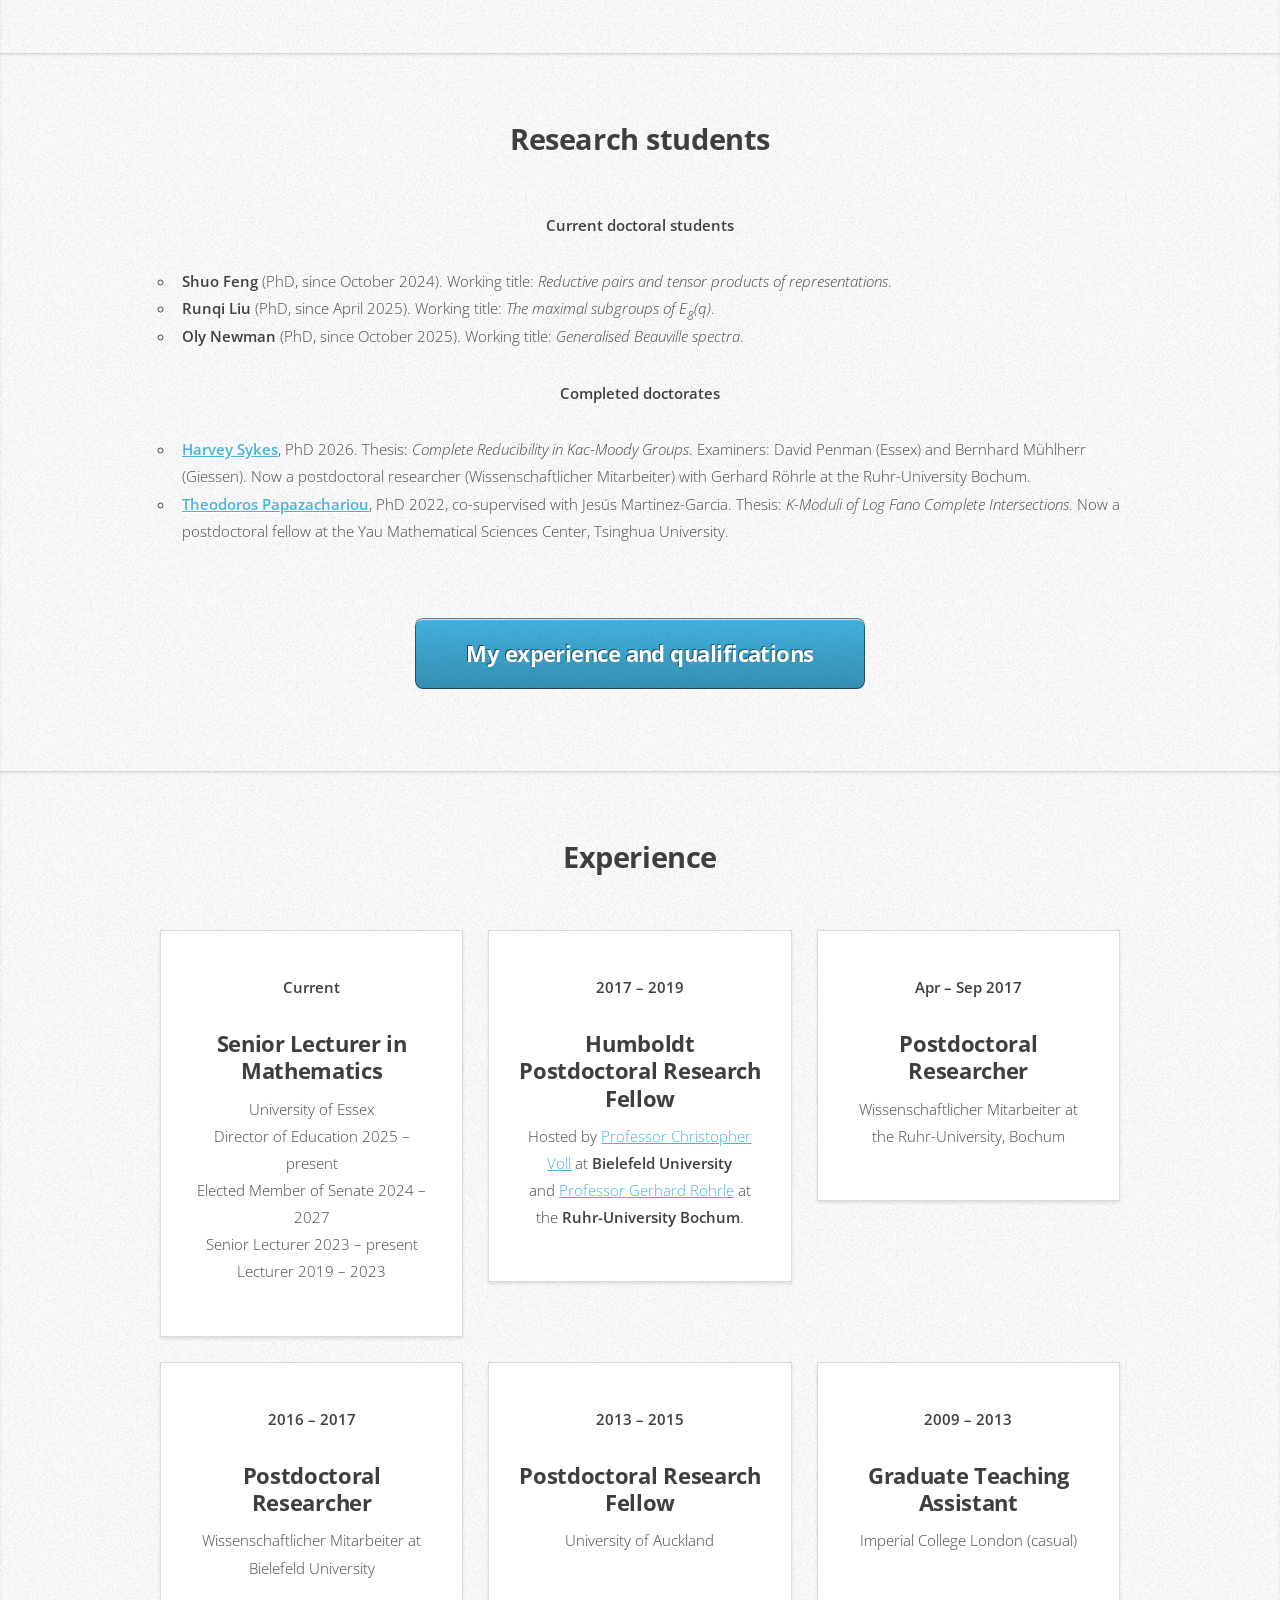
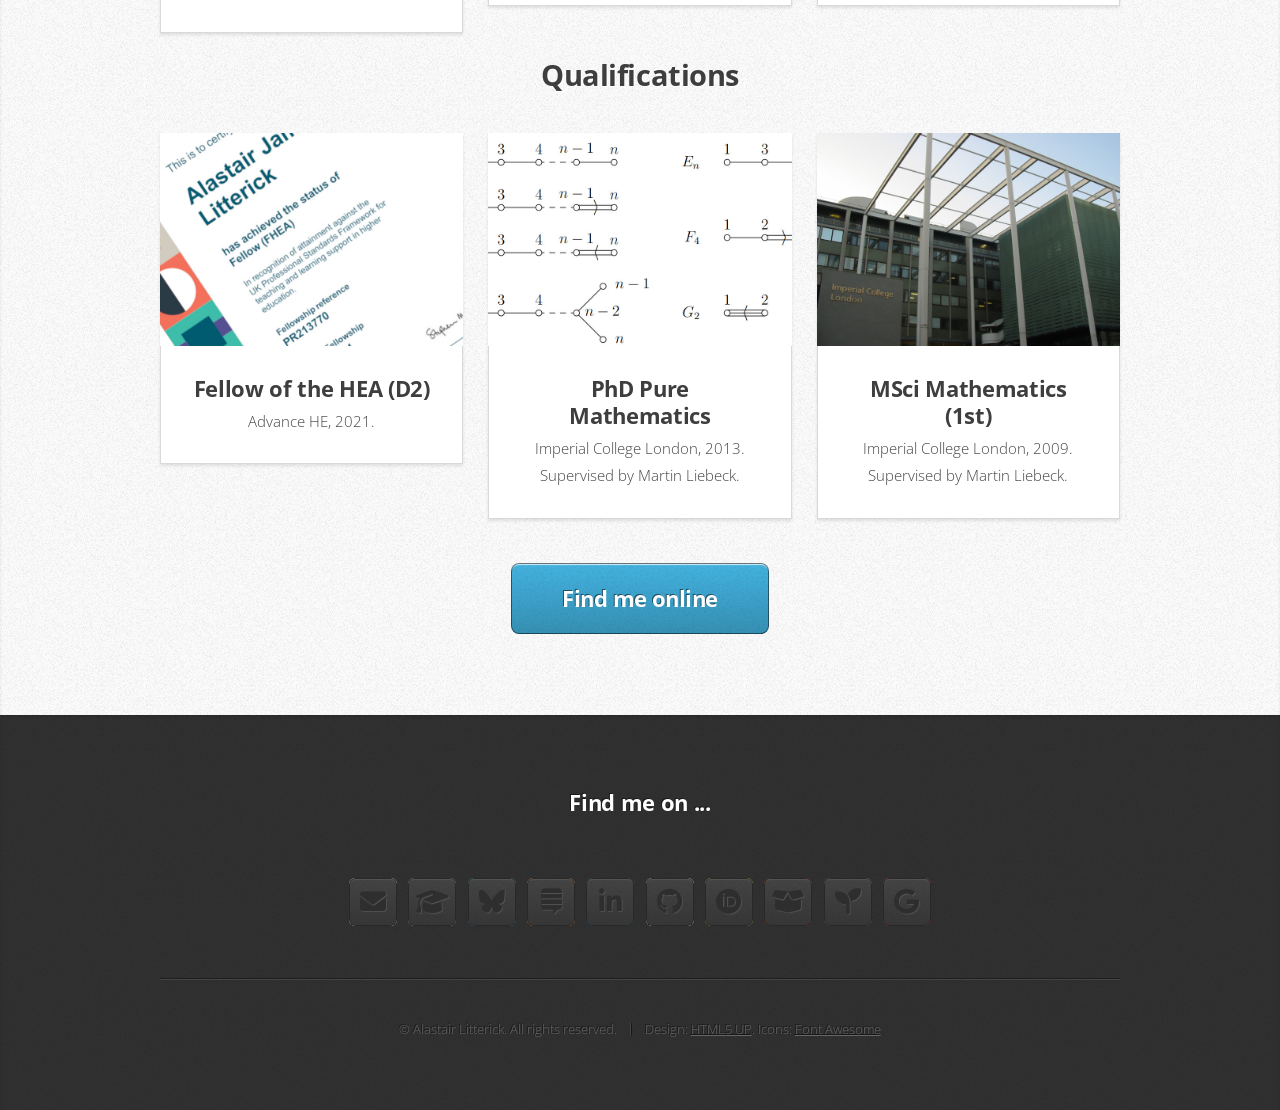
==== commit 5c43ea4d: "Add roles, Lean section, ANT acceptance date and Newman start Homepage: Director of Education and Se" ====
--- a/index.html
+++ b/index.html
@@ -46,7 +46,8 @@
 				"G-complete reducibility",
 				"Group representation theory",
 				"Geometric invariant theory",
-				"Computational algebra"
+				"Computational algebra",
+				"Formalisation in Lean"
 			],
 			"sameAs": [
 				"https://orcid.org/0000-0002-1355-258X",
@@ -91,7 +92,7 @@
 					<header>
 						<h1>Hi. I'm <strong>Alastair Litterick</strong>.</h1>
 					</header>
-					<p>I'm a <strong>Senior Lecturer in Mathematics</strong> at the <strong><a href="https://www.essex.ac.uk/people/litte00606/alastair-litterick">University of Essex</a></strong>.</p>
+					<p>I'm a <strong>Senior Lecturer in Mathematics</strong> and <strong>Director of Education</strong> at the <strong><a href="https://www.essex.ac.uk/people/litte00606/alastair-litterick">University of Essex</a></strong>.</p>
 
 					<p>I am an algebraist, interested in linear algebraic groups, finite groups of Lie type and everything related to these, including algebraic geometry, group representation theory, Lie algebras, computational algebra, geometric invariant theory, Lie theory, combinatorics and more.</p>
 
@@ -125,7 +126,12 @@
 
 						<li>
 							<strong>Computational algebra</strong>
-							<p>This area produces and uses algorithms to solve problems in algebra, particularly group theory. My modest contributions include methods for enumerating feasible characters of finite subgroups on modules for exceptional algebraic groups (<a href="https://github.com/ajlitterick/FeasChar">GitHub link</a>), and methods for enumerating elementary abelian subgroups in simple algebraic groups (<a href="https://github.com/heikodietrich/toralelabsubgroups">GitHub link</a>).</p>
+							<p>This area produces and uses algorithms to solve problems in algebra, particularly group theory. My modest contributions include methods for enumerating feasible characters of finite subgroups on modules for exceptional algebraic groups (<a href="https://github.com/ajlitterick/FeasChar">GitHub link</a>, which reproduces the feasible-character tables of my AMS memoir in GAP and extends them to more modules, with full power maps and witnesses), and methods for enumerating elementary abelian subgroups in simple algebraic groups (<a href="https://github.com/heikodietrich/toralelabsubgroups">GitHub link</a>).</p>
+						</li>
+
+						<li>
+							<strong>Formalisation in Lean</strong>
+							<p>I have been interested in the Lean proof assistant since 2020. With A. Vernitski and B. Woods I formalised orientation-preserving maps, via cyclic and anti-cyclic sequences, and assessed how well Lean's automation (<code>simp</code>, <code>aesop</code>, <code>linarith</code>, <code>grind</code>) serves working mathematicians (<a href="https://arxiv.org/abs/2511.13304">arXiv</a>). In 2025 I ran a series of Lean workshops for colleagues and students at Essex.</p>
 						</li>
 					</ul>
 				</div>
@@ -188,7 +194,7 @@
 				<div class="col-12">
 					<ul class="mainlist">
 						<li>
-							<strong>Complete reducibility in bad characteristic</strong>, with A. Thomas. To appear in <em>Algebra and Number Theory</em>. 41 pages. (<a href="https://arxiv.org/abs/2304.08388">arXiv</a>)
+							<strong>Complete reducibility in bad characteristic</strong>, with A. Thomas. To appear in <em>Algebra and Number Theory</em> (accepted 14 December 2025). 41 pages. (<a href="https://arxiv.org/abs/2304.08388">arXiv</a>)
 						</li>
 						<li>
 							<strong><em>G</em>-complete reducibility and saturation</strong>, with M. Bate, S. B&ouml;hm, B. Martin and G. R&ouml;hrle. <em>Pacific Journal of Mathematics</em> <strong>337</strong> (2025), no. 1, pp. 1&ndash;24. (<a href="https://msp.org/pjm/2025/337-1/p01.xhtml">Publisher</a>) (<a href="https://arxiv.org/abs/2401.16927">arXiv</a>)
@@ -228,7 +234,7 @@
 					<ul class="mainlist">
 						<li><strong>Shuo Feng</strong> (PhD, since October 2024). Working title: <em>Reductive pairs and tensor products of representations</em>.</li>
 						<li><strong>Runqi Liu</strong> (PhD, since April 2025). Working title: <em>The maximal subgroups of E<sub>8</sub>(q)</em>.</li>
-						<li><strong>Oly Newman</strong> (PhD). Working title: <em>Generalised Beauville spectra</em>.</li>
+						<li><strong>Oly Newman</strong> (PhD, since October 2025). Working title: <em>Generalised Beauville spectra</em>.</li>
 					</ul>
 					<p><strong>Completed doctorates</strong></p>
 					<ul class="mainlist">
@@ -258,6 +264,8 @@
 						<p><strong>Current</strong></p>
 						<h3>Senior Lecturer in Mathematics</h3>
 						<p>University of Essex<br />
+						Director of Education 2025 &ndash; present<br />
+						Elected Member of Senate 2024 &ndash; 2027<br />
 						Senior Lecturer 2023 &ndash; present<br />
 						Lecturer 2019 &ndash; 2023</p>
 					</article>
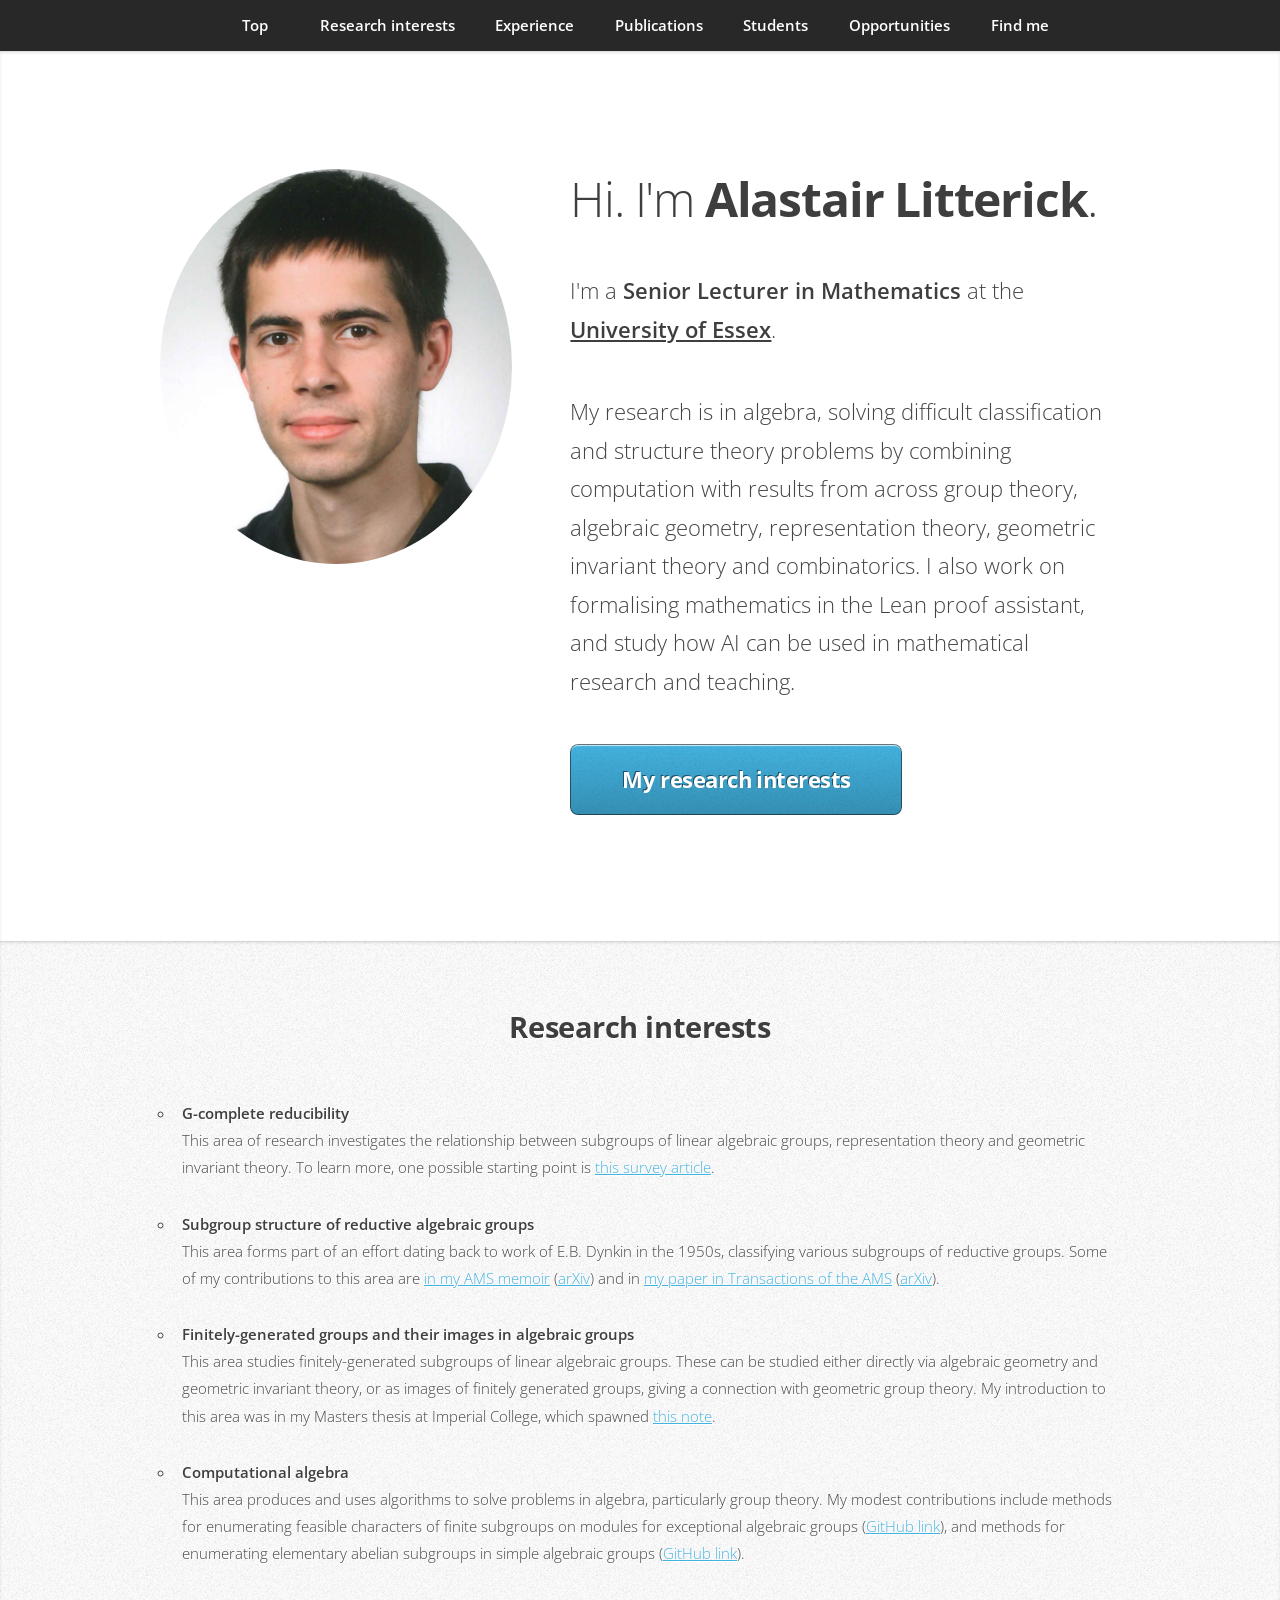
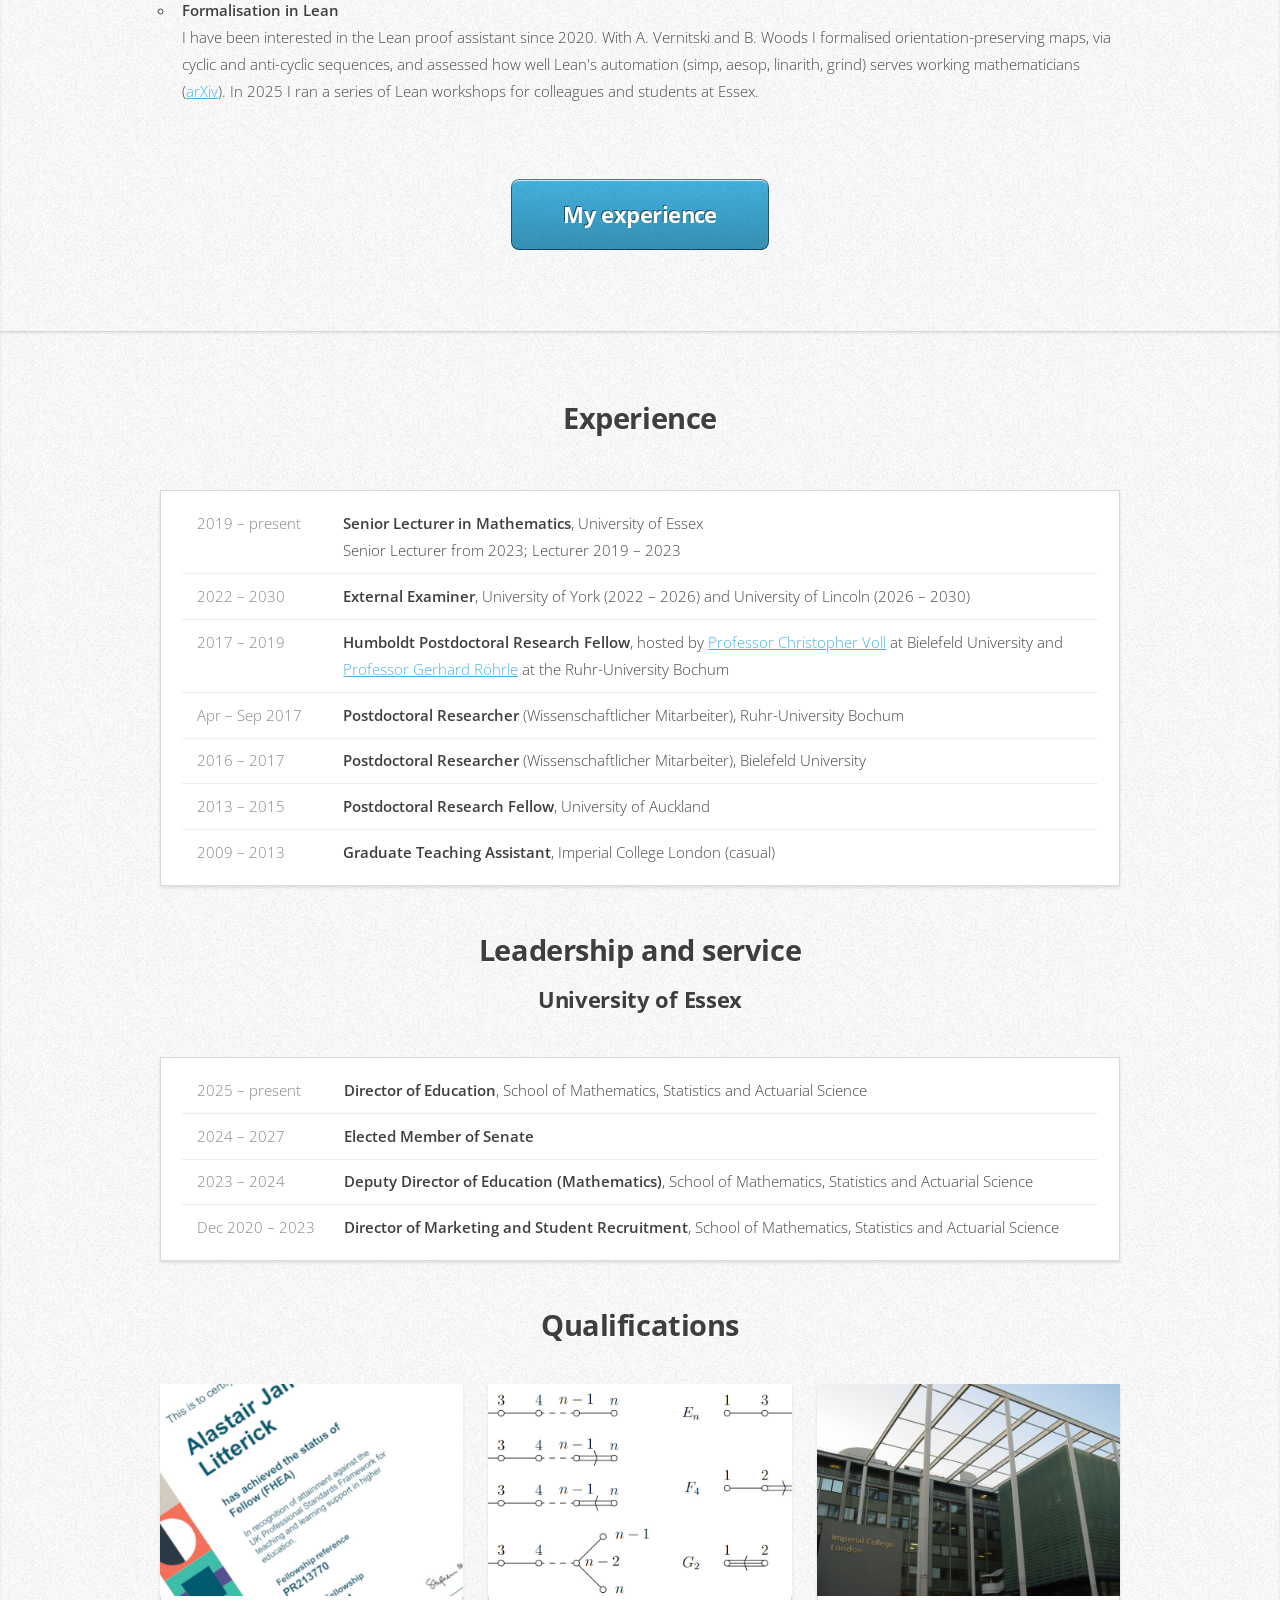
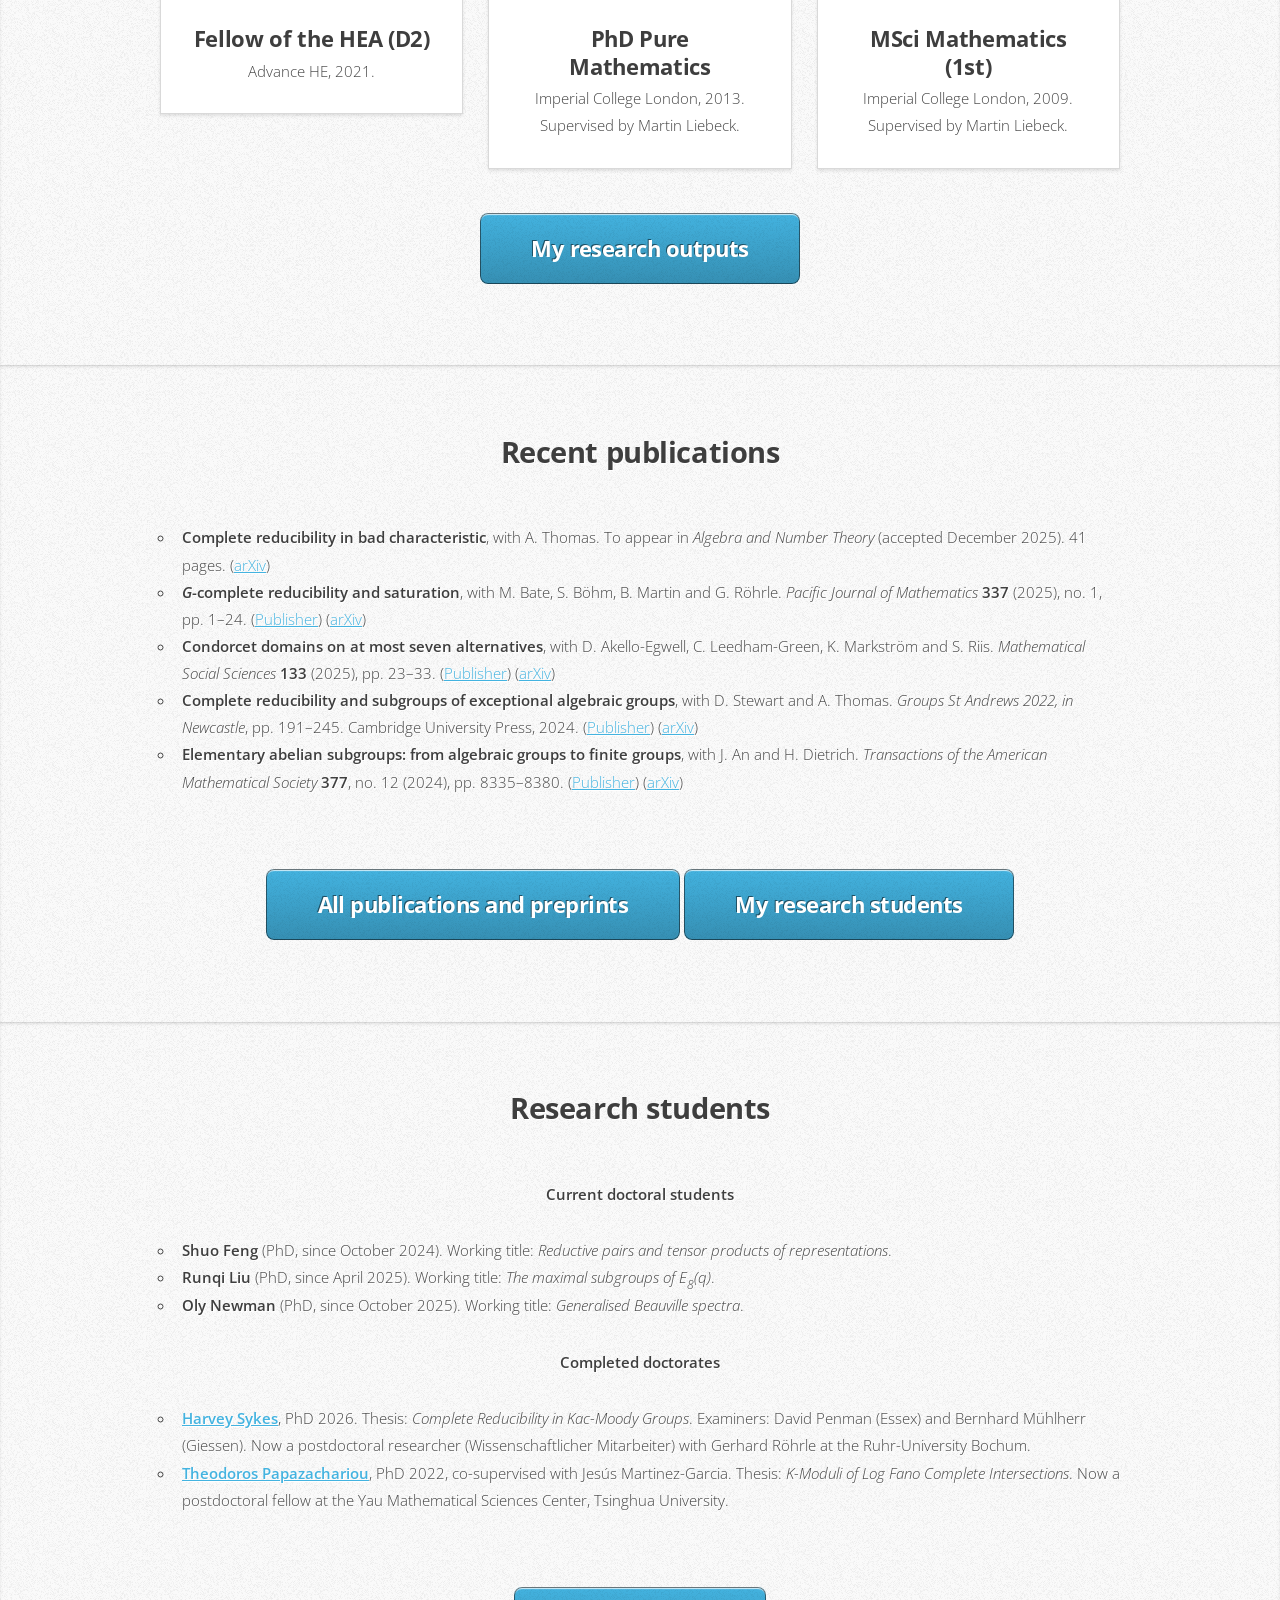
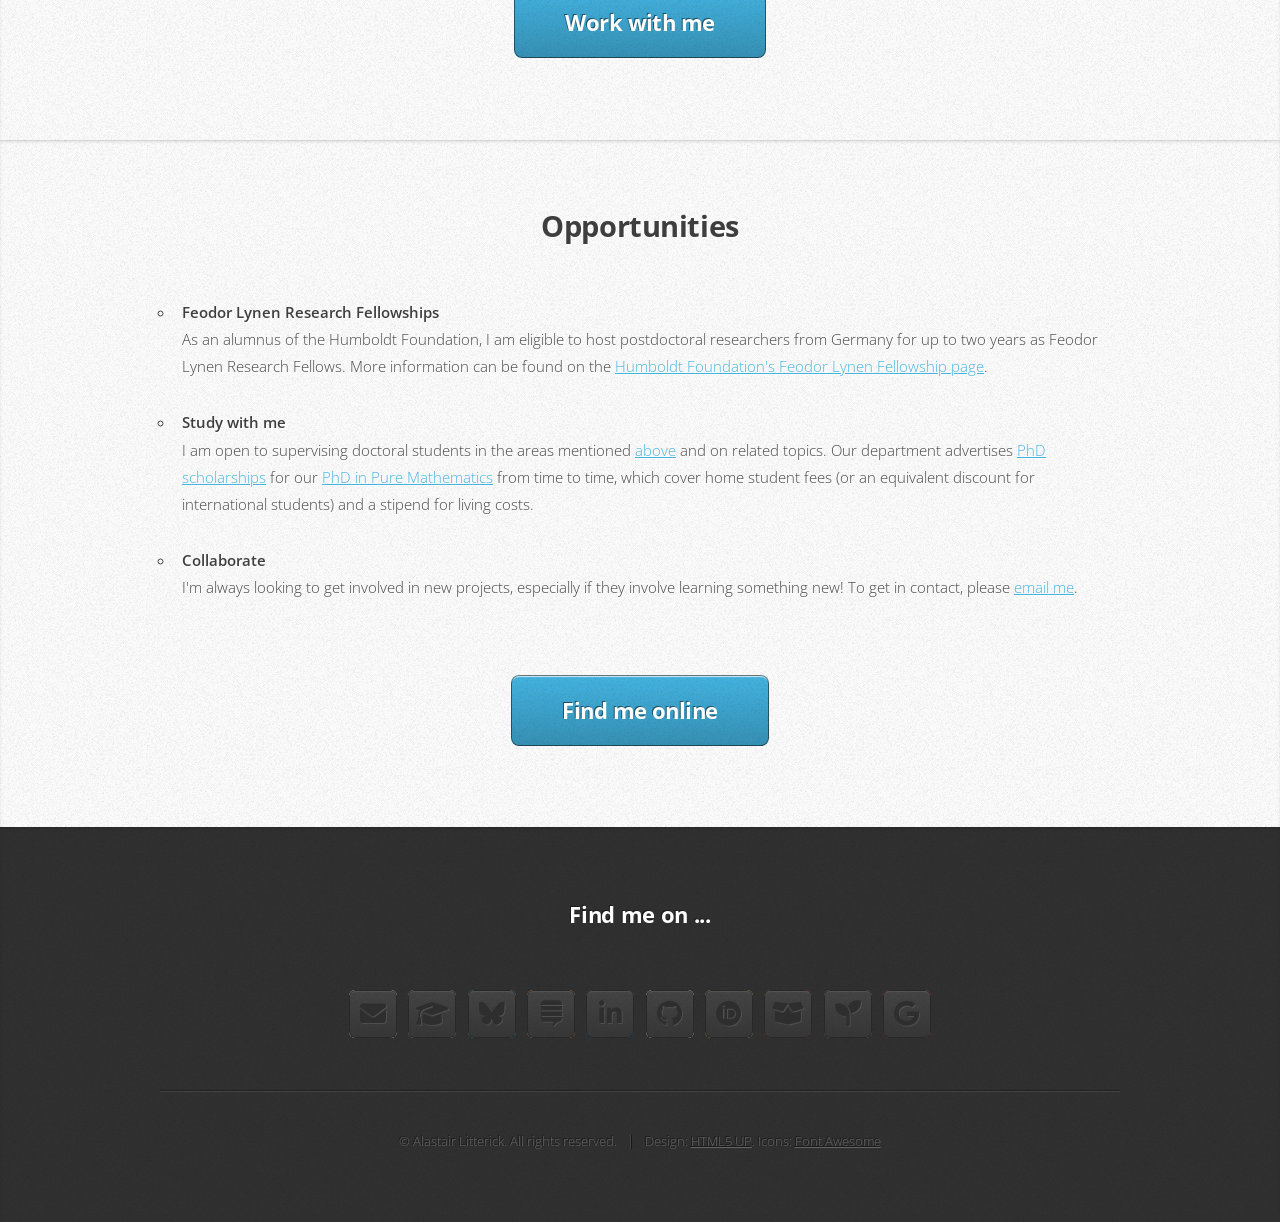
==== commit 2e524208: "Reorder sections, compact experience timeline, new intro Experience (with external examining and a s" ====
--- a/index.html
+++ b/index.html
@@ -70,10 +70,10 @@
 		<ul class="container">
 			<li><a href="#top">Top</a></li>
 			<li><a href="#interests">Research interests</a></li>
-			<li><a href="#opportunities">Opportunities</a></li>
+			<li><a href="#bio">Experience</a></li>
 			<li><a href="#publications">Publications</a></li>
 			<li><a href="#students">Students</a></li>
-			<li><a href="#bio">Bio</a></li>
+			<li><a href="#opportunities">Opportunities</a></li>
 			<li><a href="#contact">Find me</a></li>
 		</ul>
 	</nav>
@@ -92,9 +92,9 @@
 					<header>
 						<h1>Hi. I'm <strong>Alastair Litterick</strong>.</h1>
 					</header>
-					<p>I'm a <strong>Senior Lecturer in Mathematics</strong> and <strong>Director of Education</strong> at the <strong><a href="https://www.essex.ac.uk/people/litte00606/alastair-litterick">University of Essex</a></strong>.</p>
-
-					<p>I am an algebraist, interested in linear algebraic groups, finite groups of Lie type and everything related to these, including algebraic geometry, group representation theory, Lie algebras, computational algebra, geometric invariant theory, Lie theory, combinatorics and more.</p>
+					<p>I'm a <strong>Senior Lecturer in Mathematics</strong> at the <strong><a href="https://www.essex.ac.uk/people/litte00606/alastair-litterick">University of Essex</a></strong>.</p>
+
+					<p>My research is in algebra, solving difficult classification and structure theory problems by combining computation with results from across group theory, algebraic geometry, representation theory, geometric invariant theory and combinatorics. I also work on formalising mathematics in the Lean proof assistant, and study how AI can be used in mathematical research and teaching.</p>
 
 					<a href="#interests" class="button large scrolly">My research interests</a>
 				</div>
@@ -121,12 +121,12 @@
 						</li>
 						<li>
 							<strong>Finitely-generated groups and their images in algebraic groups</strong>
-							<p>This area studies finitely-generated subgroups of linear algebraic groups. These can be studied directly via abstract group theory, algebraic geometry and geometric invariant theory. On the other hand, finitely-generated subgroups are images of finitely generated groups, and so this can also be viewed as a problem in geometric group theory. My introduction to this area was in my Masters thesis at Imperial College, which spawned <a href="https://www.ma.imperial.ac.uk/~mwl/RIGID.PDF">this note</a>.</p>
+							<p>This area studies finitely-generated subgroups of linear algebraic groups. These can be studied either directly via algebraic geometry and geometric invariant theory, or as images of finitely generated groups, giving a connection with geometric group theory. My introduction to this area was in my Masters thesis at Imperial College, which spawned <a href="https://www.ma.imperial.ac.uk/~mwl/RIGID.PDF">this note</a>.</p>
 						</li>
 
 						<li>
 							<strong>Computational algebra</strong>
-							<p>This area produces and uses algorithms to solve problems in algebra, particularly group theory. My modest contributions include methods for enumerating feasible characters of finite subgroups on modules for exceptional algebraic groups (<a href="https://github.com/ajlitterick/FeasChar">GitHub link</a>, which reproduces the feasible-character tables of my AMS memoir in GAP and extends them to more modules, with full power maps and witnesses), and methods for enumerating elementary abelian subgroups in simple algebraic groups (<a href="https://github.com/heikodietrich/toralelabsubgroups">GitHub link</a>).</p>
+							<p>This area produces and uses algorithms to solve problems in algebra, particularly group theory. My modest contributions include methods for enumerating feasible characters of finite subgroups on modules for exceptional algebraic groups (<a href="https://github.com/ajlitterick/FeasChar">GitHub link</a>), and methods for enumerating elementary abelian subgroups in simple algebraic groups (<a href="https://github.com/heikodietrich/toralelabsubgroups">GitHub link</a>).</p>
 						</li>
 
 						<li>
@@ -139,114 +139,7 @@
 
 			<div class="col-12">
 				<footer>
-					<a href="#opportunities" class="button large scrolly">Work with me</a>
-				</footer>
-			</div>
-		</div>
-	</article>
-
-	<!-- Work with me -->
-	<article id="opportunities" class="wrapper style2">
-		<div class="container">
-			<header>
-				<h2>Opportunities</h2>
-			</header>
-
-			<div class="row">
-				<div class="col-12">
-					<ul class="mainlist">
-						<li><strong>Feodor Lynen Research Fellowships</strong>
-							<p>As an alumnus of the Humboldt Foundation, I am eligible to host postdoctoral researchers from Germany for up to two years as Feodor Lynen Research Fellows. More information can be found on the <a href="https://www.humboldt-foundation.de/en/apply/sponsorship-programmes/feodor-lynen-research-fellowship">Humboldt Foundation's Feodor Lynen Fellowship page</a>.</p>
-						</li>
-						<li>
-							<strong>Study with me</strong>
-							<p>I am open to supervising doctoral students in the areas mentioned <a href="#interests" class="scrolly">above</a> and on related topics. Our department advertises <a href="https://www.essex.ac.uk/scholarships">PhD scholarships</a> for our <a href="https://www.essex.ac.uk/courses/PR00975/1/PhD-Pure-Mathematics">PhD in Pure Mathematics</a> from time to time, which cover home student fees (or an equivalent discount for international students) and a stipend for living costs.</p>
-						</li>
-<!-- 						<li>
-							<strong>Become a colleague at Essex</strong>
-							<p>Our department is a growing one, and job opportunities crop up regularly. These are usually posted to <a href="https://www.jobs.ac.uk/search/?placeId=ChIJBS_2Ek7i2EcR3pFQRRxfXRc&locationCoords%5B%5D=51.895927%2C0.8918740000000001&country%5B%5D=United+Kingdom&country%5B%5D=GB&administrativeAreaLevel2%5B%5D=Essex&administrativeAreaLevel1%5B%5D=England&locality%5B%5D=Colchester&activeFacet=employerSectorFacet&resetFacet=&keywords=&location=Colchester%2C+UK&distance=10&academicDisciplineFacet%5B%5D=mathematics-and-statistics&employerSectorFacet-expander=on&employerSectorFacet%5B%5D=uk-and-irish-he-institutions">jobs.ac.uk</a>.</p>
-						</li> -->
-
-						<li>
-							<strong>Collaborate</strong>
-							<p>I'm always looking to get involved in new projects, especially if they involve learning something new! To get in contact, please <a href="#contact" class="scrolly">email me</a>.</p>
-						</li>
-					</ul>
-				</div>
-			</div>
-
-			<div class="col-12">
-				<footer>
-					<a href="#publications" class="button large scrolly">My research outputs</a>
-				</footer>
-			</div>
-		</div>
-	</article>
-
-		<!-- Publications -->
-	<article id="publications" class="wrapper style2">
-		<div class="container">
-			<header>
-				<h2>Recent publications</h2>
-			</header>
-
-			<div class="row">
-				<div class="col-12">
-					<ul class="mainlist">
-						<li>
-							<strong>Complete reducibility in bad characteristic</strong>, with A. Thomas. To appear in <em>Algebra and Number Theory</em> (accepted 14 December 2025). 41 pages. (<a href="https://arxiv.org/abs/2304.08388">arXiv</a>)
-						</li>
-						<li>
-							<strong><em>G</em>-complete reducibility and saturation</strong>, with M. Bate, S. B&ouml;hm, B. Martin and G. R&ouml;hrle. <em>Pacific Journal of Mathematics</em> <strong>337</strong> (2025), no. 1, pp. 1&ndash;24. (<a href="https://msp.org/pjm/2025/337-1/p01.xhtml">Publisher</a>) (<a href="https://arxiv.org/abs/2401.16927">arXiv</a>)
-						</li>
-						<li>
-							<strong>Condorcet domains on at most seven alternatives</strong>, with D. Akello-Egwell, C. Leedham-Green, K. Markstr&ouml;m and S. Riis. <em>Mathematical Social Sciences</em> <strong>133</strong> (2025), pp. 23&ndash;33. (<a href="https://doi.org/10.1016/j.mathsocsci.2024.12.002">Publisher</a>) (<a href="https://arxiv.org/abs/2306.15993">arXiv</a>)
-						</li>
-						<li>
-							<strong>Complete reducibility and subgroups of exceptional algebraic groups</strong>, with D. Stewart and A. Thomas. <em>Groups St Andrews 2022, in Newcastle</em>, pp. 191&ndash;245. Cambridge University Press, 2024. (<a href="https://doi.org/10.1017/9781009563208">Publisher</a>) (<a href="https://arxiv.org/abs/2209.11310">arXiv</a>)
-						</li>
-						<li>
-							<strong>Elementary abelian subgroups: from algebraic groups to finite groups</strong>, with J. An and H. Dietrich. <em>Transactions of the American Mathematical Society</em> <strong>377</strong>, no. 12 (2024), pp. 8335&ndash;8380. (<a href="https://doi.org/10.1090/tran/9140">Publisher</a>) (<a href="https://arxiv.org/abs/2303.02364">arXiv</a>)
-						</li>
-					</ul>
-				</div>
-			</div>
-
-			<div class="col-12">
-				<footer>
-					<a href="publications.html" class="button large">All publications and preprints</a>
-					<a href="#students" class="button large scrolly">My research students</a>
-				</footer>
-			</div>
-		</div>
-	</article>
-
-		<!-- Students -->
-	<article id="students" class="wrapper style2">
-		<div class="container">
-			<header>
-				<h2>Research students</h2>
-			</header>
-
-			<div class="row">
-				<div class="col-12">
-					<p><strong>Current doctoral students</strong></p>
-					<ul class="mainlist">
-						<li><strong>Shuo Feng</strong> (PhD, since October 2024). Working title: <em>Reductive pairs and tensor products of representations</em>.</li>
-						<li><strong>Runqi Liu</strong> (PhD, since April 2025). Working title: <em>The maximal subgroups of E<sub>8</sub>(q)</em>.</li>
-						<li><strong>Oly Newman</strong> (PhD, since October 2025). Working title: <em>Generalised Beauville spectra</em>.</li>
-					</ul>
-					<p><strong>Completed doctorates</strong></p>
-					<ul class="mainlist">
-						<li><strong><a href="https://math.ruhr-uni-bochum.de/fakultaet/arbeitsbereiche/algebra/research-team-roehrle/team/dr-harvey-sykes/">Harvey Sykes</a></strong>, PhD 2026. Thesis: <em>Complete Reducibility in Kac-Moody Groups</em>. Examiners: David Penman (Essex) and Bernhard M&uuml;hlherr (Giessen). Now a postdoctoral researcher (Wissenschaftlicher Mitarbeiter) with Gerhard R&ouml;hrle at the Ruhr-University Bochum.</li>
-						<li><strong><a href="https://www.tpapazachariou.net/">Theodoros Papazachariou</a></strong>, PhD 2022, co-supervised with Jes&uacute;s Martinez-Garcia. Thesis: <em>K-Moduli of Log Fano Complete Intersections</em>. Now a postdoctoral fellow at the Yau Mathematical Sciences Center, Tsinghua University.</li>
-					</ul>
-				</div>
-			</div>
-
-			<div class="col-12">
-				<footer>
-					<a href="#bio" class="button large scrolly">My experience and qualifications</a>
+					<a href="#bio" class="button large scrolly">My experience</a>
 				</footer>
 			</div>
 		</div>
@@ -259,53 +152,44 @@
 				<h2>Experience</h2>
 			</header>
 			<div class="row">
-				<div class="col-4 col-6-medium col-12-small">
-					<article class="box style1">
-						<p><strong>Current</strong></p>
-						<h3>Senior Lecturer in Mathematics</h3>
-						<p>University of Essex<br />
-						Director of Education 2025 &ndash; present<br />
-						Elected Member of Senate 2024 &ndash; 2027<br />
-						Senior Lecturer 2023 &ndash; present<br />
-						Lecturer 2019 &ndash; 2023</p>
-					</article>
-				</div>
-				<div class="col-4 col-6-medium col-12-small">
-					<article class="box style1">
-						<p><strong>2017 &ndash; 2019</strong></p>
-						<h3>Humboldt Postdoctoral Research Fellow</h3>
-						<p>Hosted by <a href="https://www.math.uni-bielefeld.de/~voll/">Professor Christopher Voll</a> at <strong>Bielefeld University</strong><br>
-						and <a href="https://www.ruhr-uni-bochum.de/ffm/Lehrstuehle/Lehrstuhl-VI/rubroehrle.html">Professor Gerhard R&ouml;hrle</a> at the <strong>Ruhr-University Bochum</strong>.</p>
-					</article>
-				</div>
-				<div class="col-4 col-6-medium col-12-small">
-					<article class="box style1">
-						<p><strong>Apr &ndash; Sep 2017</strong></p>
-						<h3>Postdoctoral Researcher</h3>
-						<p>Wissenschaftlicher Mitarbeiter at the Ruhr-University, Bochum</p>
-					</article>
-				</div>
-				<div class="col-4 col-6-medium col-12-small">
-					<article class="box style1">
-						<p><strong>2016 &ndash; 2017</strong></p>
-						<h3>Postdoctoral Researcher</h3>
-						<p>Wissenschaftlicher Mitarbeiter at Bielefeld University</p>
-					</article>
-				</div>
-				<div class="col-4 col-6-medium col-12-small">
-					<article class="box style1">
-						<p><strong>2013 &ndash; 2015</strong></p>
-						<h3>Postdoctoral Research Fellow</h3>
-						<p>University of Auckland</p>
-					</article>
-				</div>
-				<div class="col-4 col-6-medium col-12-small">
-					<article class="box style1">
-						<p><strong>2009 &ndash; 2013</strong></p>
-						<h3>Graduate Teaching Assistant</h3>
-						<p>Imperial College London (casual)</p>
-					</article>
-				</div>
+			<div class="col-12">
+				<div class="box timeline">
+					<table class="default">
+						<tbody>
+							<tr><td>2019 &ndash; present</td><td><strong>Senior Lecturer in Mathematics</strong>, University of Essex<br>Senior Lecturer from 2023; Lecturer 2019 &ndash; 2023</td></tr>
+							<tr><td>2022 &ndash; 2030</td><td><strong>External Examiner</strong>, University of York (2022 &ndash; 2026) and University of Lincoln (2026 &ndash; 2030)</td></tr>
+							<tr><td>2017 &ndash; 2019</td><td><strong>Humboldt Postdoctoral Research Fellow</strong>, hosted by <a href="https://www.math.uni-bielefeld.de/~voll/">Professor Christopher Voll</a> at Bielefeld University and <a href="https://www.ruhr-uni-bochum.de/ffm/Lehrstuehle/Lehrstuhl-VI/rubroehrle.html">Professor Gerhard R&ouml;hrle</a> at the Ruhr-University Bochum</td></tr>
+							<tr><td>Apr &ndash; Sep 2017</td><td><strong>Postdoctoral Researcher</strong> (Wissenschaftlicher Mitarbeiter), Ruhr-University Bochum</td></tr>
+							<tr><td>2016 &ndash; 2017</td><td><strong>Postdoctoral Researcher</strong> (Wissenschaftlicher Mitarbeiter), Bielefeld University</td></tr>
+							<tr><td>2013 &ndash; 2015</td><td><strong>Postdoctoral Research Fellow</strong>, University of Auckland</td></tr>
+							<tr><td>2009 &ndash; 2013</td><td><strong>Graduate Teaching Assistant</strong>, Imperial College London (casual)</td></tr>
+						</tbody>
+					</table>
+				</div>
+			</div>
+			</div>
+
+			<article class="top">
+				<p class="top"></p>
+				<header>
+					<h2>Leadership and service</h2>
+					<h3>University of Essex</h3>
+				</header>
+			</article>
+
+			<div class="row">
+			<div class="col-12">
+				<div class="box timeline">
+					<table class="default">
+						<tbody>
+							<tr><td>2025 &ndash; present</td><td><strong>Director of Education</strong>, School of Mathematics, Statistics and Actuarial Science</td></tr>
+							<tr><td>2024 &ndash; 2027</td><td><strong>Elected Member of Senate</strong></td></tr>
+							<tr><td>2023 &ndash; 2024</td><td><strong>Deputy Director of Education (Mathematics)</strong>, School of Mathematics, Statistics and Actuarial Science</td></tr>
+							<tr><td>Dec 2020 &ndash; 2023</td><td><strong>Director of Marketing and Student Recruitment</strong>, School of Mathematics, Statistics and Actuarial Science</td></tr>
+						</tbody>
+					</table>
+				</div>
+			</div>
 			</div>
 
 			<article class="top">
@@ -342,8 +226,115 @@
 			</div>
 		</div>
 		<footer>
-			<a href="#contact" class="button large scrolly">Find me online</a>
+			<a href="#publications" class="button large scrolly">My research outputs</a>
 		</footer>
+	</article>
+
+		<!-- Publications -->
+	<article id="publications" class="wrapper style2">
+		<div class="container">
+			<header>
+				<h2>Recent publications</h2>
+			</header>
+
+			<div class="row">
+				<div class="col-12">
+					<ul class="mainlist">
+						<li>
+							<strong>Complete reducibility in bad characteristic</strong>, with A. Thomas. To appear in <em>Algebra and Number Theory</em> (accepted December 2025). 41 pages. (<a href="https://arxiv.org/abs/2304.08388">arXiv</a>)
+						</li>
+						<li>
+							<strong><em>G</em>-complete reducibility and saturation</strong>, with M. Bate, S. B&ouml;hm, B. Martin and G. R&ouml;hrle. <em>Pacific Journal of Mathematics</em> <strong>337</strong> (2025), no. 1, pp. 1&ndash;24. (<a href="https://msp.org/pjm/2025/337-1/p01.xhtml">Publisher</a>) (<a href="https://arxiv.org/abs/2401.16927">arXiv</a>)
+						</li>
+						<li>
+							<strong>Condorcet domains on at most seven alternatives</strong>, with D. Akello-Egwell, C. Leedham-Green, K. Markstr&ouml;m and S. Riis. <em>Mathematical Social Sciences</em> <strong>133</strong> (2025), pp. 23&ndash;33. (<a href="https://doi.org/10.1016/j.mathsocsci.2024.12.002">Publisher</a>) (<a href="https://arxiv.org/abs/2306.15993">arXiv</a>)
+						</li>
+						<li>
+							<strong>Complete reducibility and subgroups of exceptional algebraic groups</strong>, with D. Stewart and A. Thomas. <em>Groups St Andrews 2022, in Newcastle</em>, pp. 191&ndash;245. Cambridge University Press, 2024. (<a href="https://doi.org/10.1017/9781009563208">Publisher</a>) (<a href="https://arxiv.org/abs/2209.11310">arXiv</a>)
+						</li>
+						<li>
+							<strong>Elementary abelian subgroups: from algebraic groups to finite groups</strong>, with J. An and H. Dietrich. <em>Transactions of the American Mathematical Society</em> <strong>377</strong>, no. 12 (2024), pp. 8335&ndash;8380. (<a href="https://doi.org/10.1090/tran/9140">Publisher</a>) (<a href="https://arxiv.org/abs/2303.02364">arXiv</a>)
+						</li>
+					</ul>
+				</div>
+			</div>
+
+			<div class="col-12">
+				<footer>
+					<a href="publications.html" class="button large">All publications and preprints</a>
+					<a href="#students" class="button large scrolly">My research students</a>
+				</footer>
+			</div>
+		</div>
+	</article>
+
+		<!-- Students -->
+	<article id="students" class="wrapper style2">
+		<div class="container">
+			<header>
+				<h2>Research students</h2>
+			</header>
+
+			<div class="row">
+				<div class="col-12">
+					<p><strong>Current doctoral students</strong></p>
+					<ul class="mainlist">
+						<li><strong>Shuo Feng</strong> (PhD, since October 2024). Working title: <em>Reductive pairs and tensor products of representations</em>.</li>
+						<li><strong>Runqi Liu</strong> (PhD, since April 2025). Working title: <em>The maximal subgroups of E<sub>8</sub>(q)</em>.</li>
+						<li><strong>Oly Newman</strong> (PhD, since October 2025). Working title: <em>Generalised Beauville spectra</em>.</li>
+					</ul>
+					<p><strong>Completed doctorates</strong></p>
+					<ul class="mainlist">
+						<li><strong><a href="https://math.ruhr-uni-bochum.de/fakultaet/arbeitsbereiche/algebra/research-team-roehrle/team/dr-harvey-sykes/">Harvey Sykes</a></strong>, PhD 2026. Thesis: <em>Complete Reducibility in Kac-Moody Groups</em>. Examiners: David Penman (Essex) and Bernhard M&uuml;hlherr (Giessen). Now a postdoctoral researcher (Wissenschaftlicher Mitarbeiter) with Gerhard R&ouml;hrle at the Ruhr-University Bochum.</li>
+						<li><strong><a href="https://www.tpapazachariou.net/">Theodoros Papazachariou</a></strong>, PhD 2022, co-supervised with Jes&uacute;s Martinez-Garcia. Thesis: <em>K-Moduli of Log Fano Complete Intersections</em>. Now a postdoctoral fellow at the Yau Mathematical Sciences Center, Tsinghua University.</li>
+					</ul>
+				</div>
+			</div>
+
+			<div class="col-12">
+				<footer>
+					<a href="#opportunities" class="button large scrolly">Work with me</a>
+				</footer>
+			</div>
+		</div>
+	</article>
+
+	<!-- Work with me -->
+	<article id="opportunities" class="wrapper style2">
+		<div class="container">
+			<header>
+				<h2>Opportunities</h2>
+			</header>
+
+			<div class="row">
+				<div class="col-12">
+					<ul class="mainlist">
+						<li><strong>Feodor Lynen Research Fellowships</strong>
+							<p>As an alumnus of the Humboldt Foundation, I am eligible to host postdoctoral researchers from Germany for up to two years as Feodor Lynen Research Fellows. More information can be found on the <a href="https://www.humboldt-foundation.de/en/apply/sponsorship-programmes/feodor-lynen-research-fellowship">Humboldt Foundation's Feodor Lynen Fellowship page</a>.</p>
+						</li>
+						<li>
+							<strong>Study with me</strong>
+							<p>I am open to supervising doctoral students in the areas mentioned <a href="#interests" class="scrolly">above</a> and on related topics. Our department advertises <a href="https://www.essex.ac.uk/scholarships">PhD scholarships</a> for our <a href="https://www.essex.ac.uk/courses/PR00975/1/PhD-Pure-Mathematics">PhD in Pure Mathematics</a> from time to time, which cover home student fees (or an equivalent discount for international students) and a stipend for living costs.</p>
+						</li>
+<!-- 						<li>
+							<strong>Become a colleague at Essex</strong>
+							<p>Our department is a growing one, and job opportunities crop up regularly. These are usually posted to <a href="https://www.jobs.ac.uk/search/?placeId=ChIJBS_2Ek7i2EcR3pFQRRxfXRc&locationCoords%5B%5D=51.895927%2C0.8918740000000001&country%5B%5D=United+Kingdom&country%5B%5D=GB&administrativeAreaLevel2%5B%5D=Essex&administrativeAreaLevel1%5B%5D=England&locality%5B%5D=Colchester&activeFacet=employerSectorFacet&resetFacet=&keywords=&location=Colchester%2C+UK&distance=10&academicDisciplineFacet%5B%5D=mathematics-and-statistics&employerSectorFacet-expander=on&employerSectorFacet%5B%5D=uk-and-irish-he-institutions">jobs.ac.uk</a>.</p>
+						</li> -->
+
+						<li>
+							<strong>Collaborate</strong>
+							<p>I'm always looking to get involved in new projects, especially if they involve learning something new! To get in contact, please <a href="#contact" class="scrolly">email me</a>.</p>
+						</li>
+					</ul>
+				</div>
+			</div>
+
+			<div class="col-12">
+				<footer>
+					<a href="#contact" class="button large scrolly">Find me online</a>
+				</footer>
+			</div>
+		</div>
 	</article>
 
 	</main>
--- a/assets/css/main.css
+++ b/assets/css/main.css
@@ -2545,4 +2545,46 @@
 						margin-top: 0;
 					}
 
-	}+	}
+
+/* Experience and leadership timelines */
+
+	.box.timeline {
+		text-align: left;
+		padding: 0.75em 1.5em;
+	}
+
+		.box.timeline table {
+			margin-bottom: 0;
+		}
+
+		.box.timeline table td {
+			vertical-align: top;
+			padding: 0.6em 1em;
+		}
+
+		.box.timeline table td:first-child {
+			white-space: nowrap;
+			width: 10em;
+			opacity: 0.65;
+		}
+
+	@media screen and (max-width: 736px) {
+
+		.box.timeline table td {
+			display: block;
+			width: auto;
+			padding: 0.1em 0;
+		}
+
+		.box.timeline table td:first-child {
+			padding-top: 0.6em;
+		}
+
+	}
+
+/* Space above the sub-headings inside the Experience section */
+
+	#bio article.top {
+		margin-top: 3.5em;
+	}
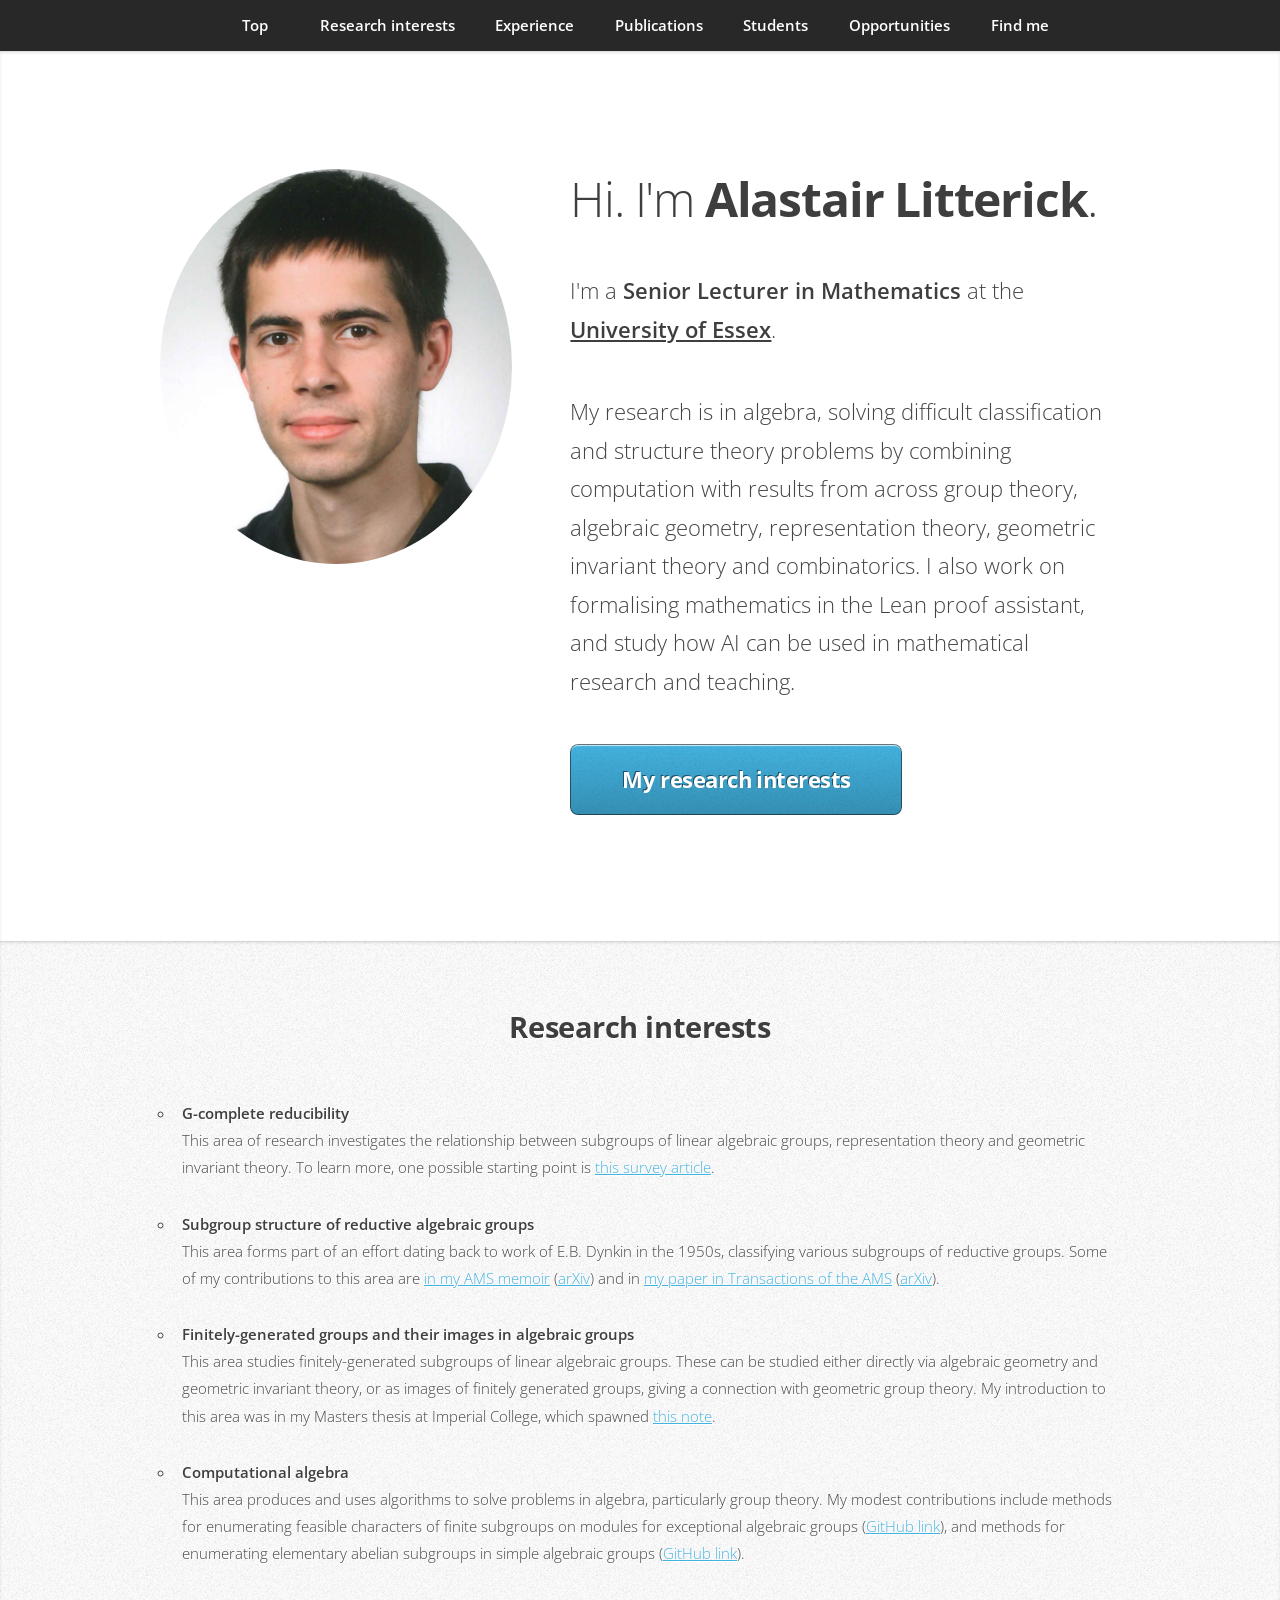
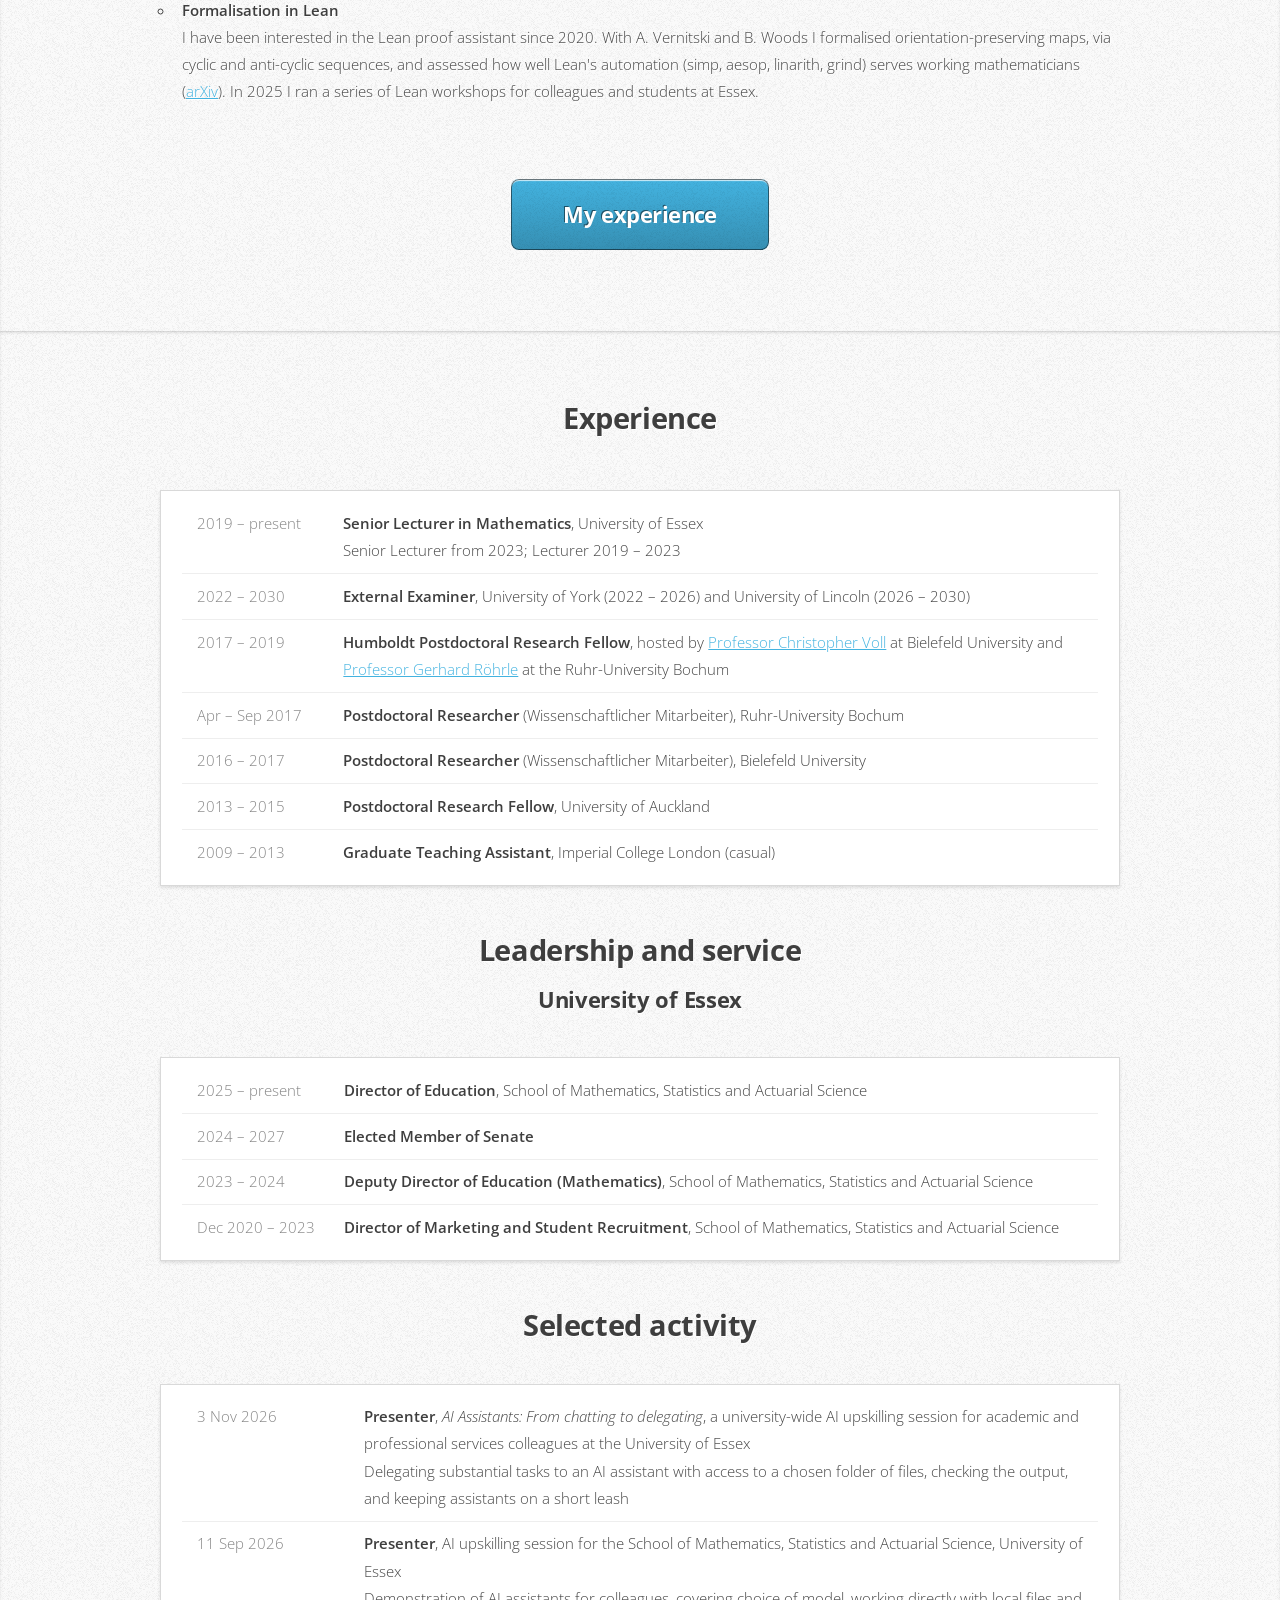
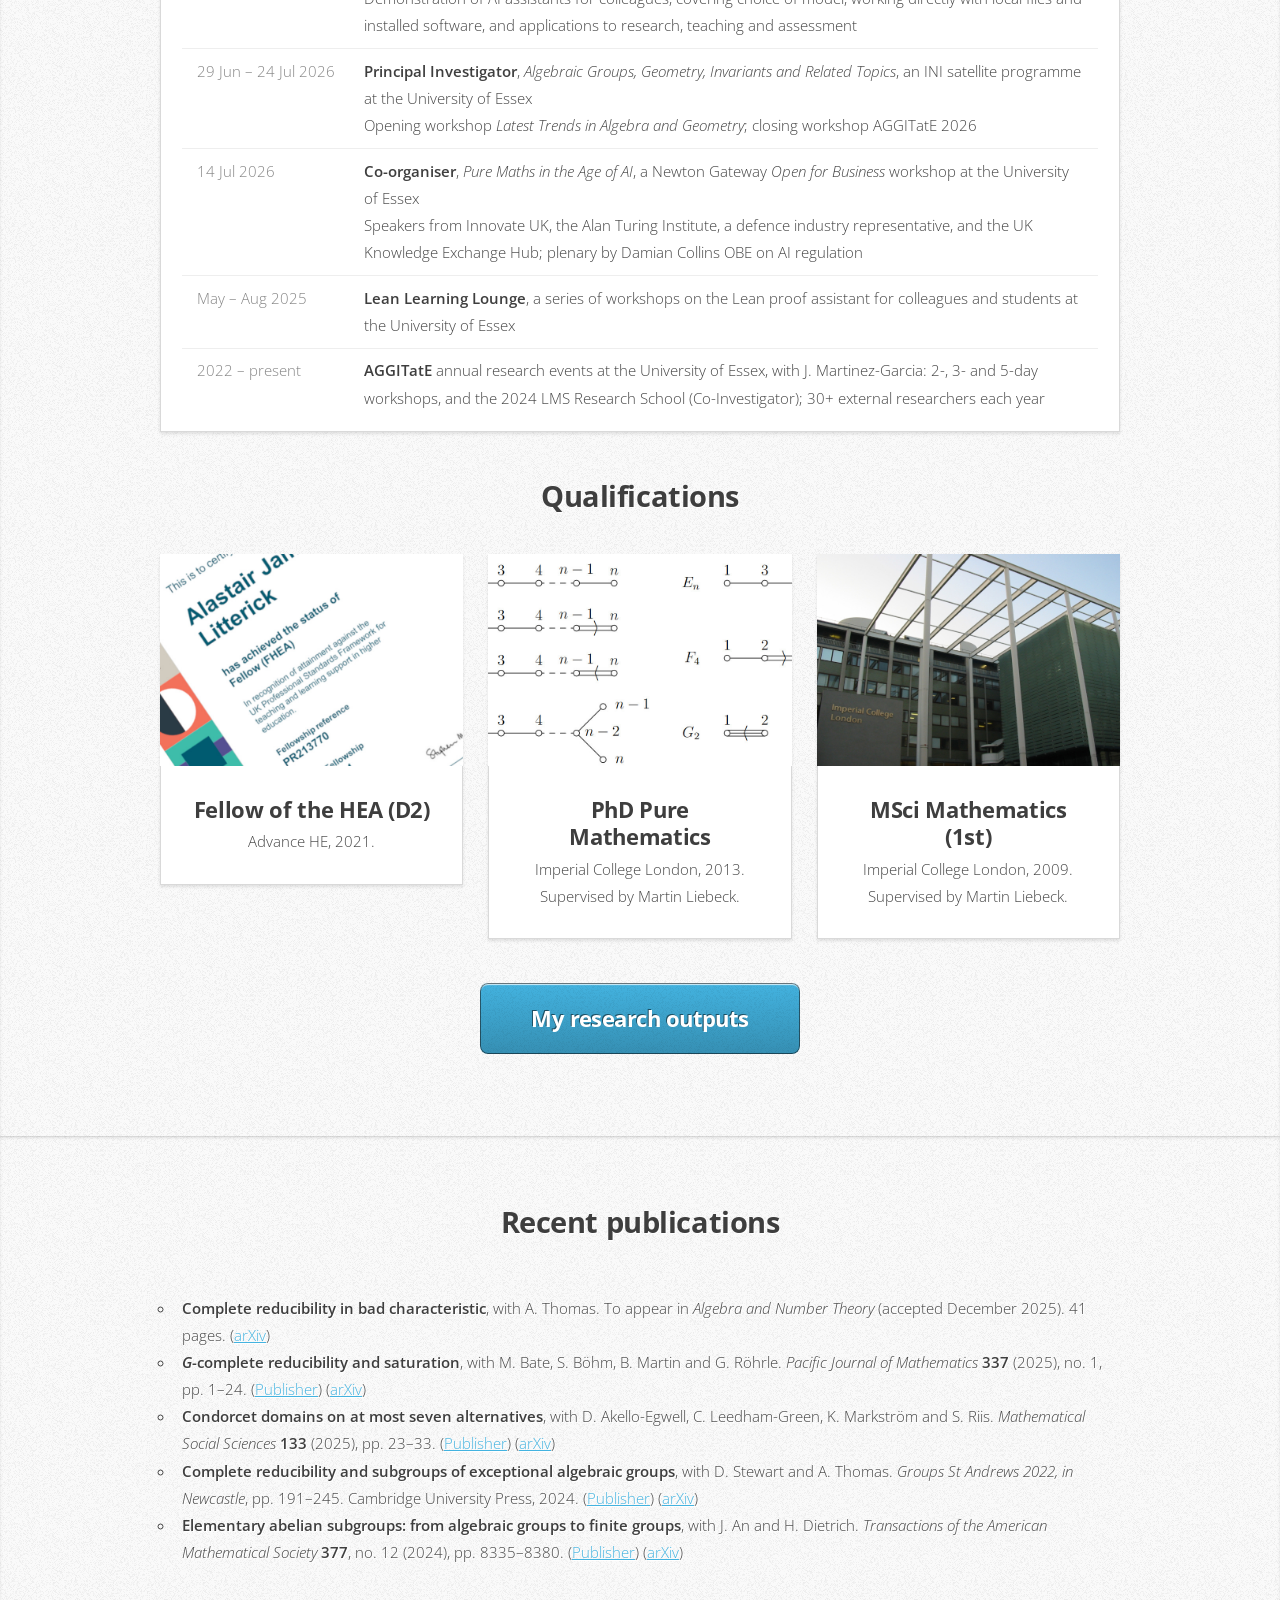
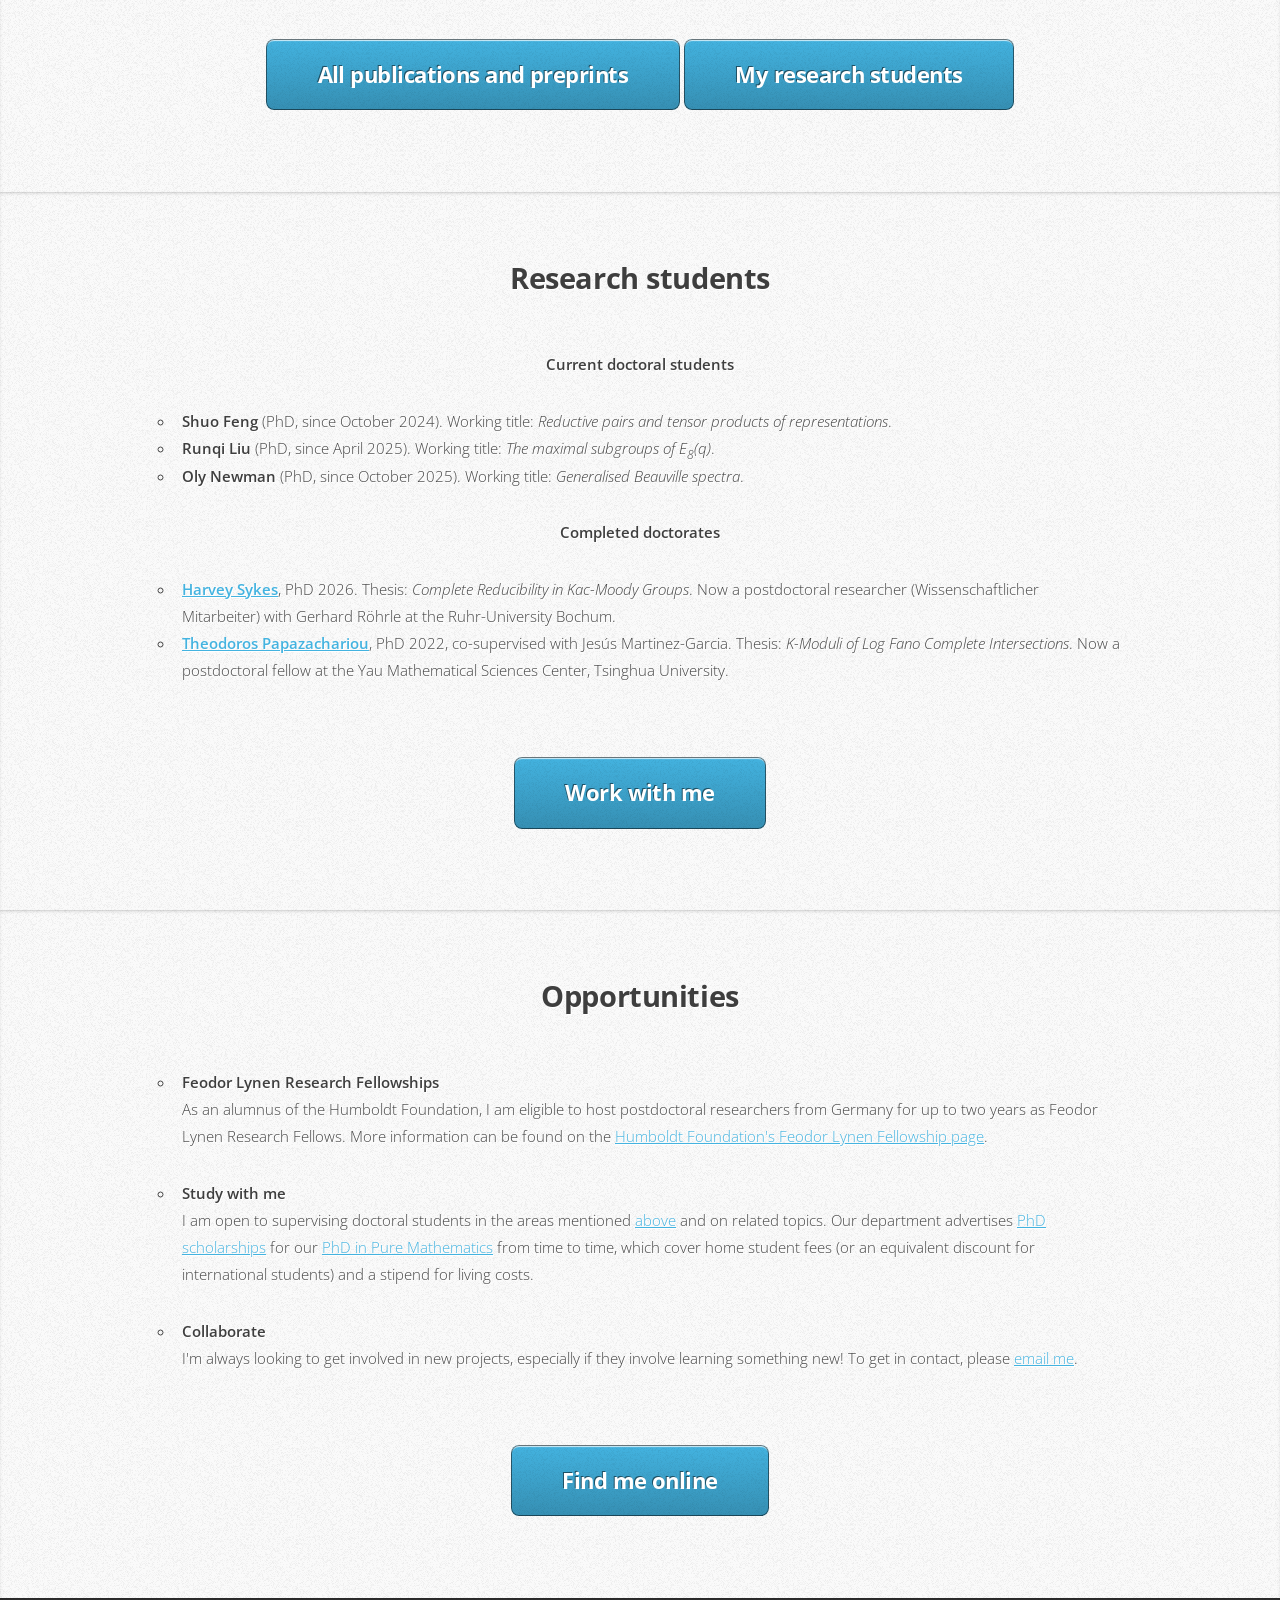
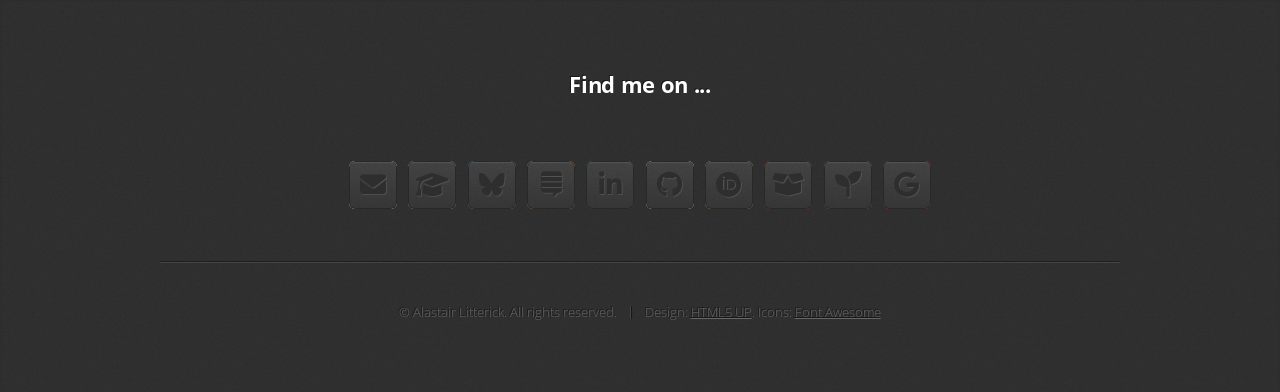
==== commit 99f96a24: "Add Selected activity section; remove examiners from Sykes entry Co-Authored-By: Claude Sonnet 5.5 <" ====
--- a/index.html
+++ b/index.html
@@ -195,6 +195,30 @@
 			<article class="top">
 				<p class="top"></p>
 				<header>
+					<h2>Selected activity</h2>
+				</header>
+			</article>
+
+			<div class="row">
+			<div class="col-12">
+				<div class="box timeline">
+					<table class="default">
+						<tbody>
+							<tr><td>3 Nov 2026</td><td><strong>Presenter</strong>, <em>AI Assistants: From chatting to delegating</em>, a university-wide AI upskilling session for academic and professional services colleagues at the University of Essex<br>Delegating substantial tasks to an AI assistant with access to a chosen folder of files, checking the output, and keeping assistants on a short leash</td></tr>
+							<tr><td>11 Sep 2026</td><td><strong>Presenter</strong>, AI upskilling session for the School of Mathematics, Statistics and Actuarial Science, University of Essex<br>Demonstration of AI assistants for colleagues, covering choice of model, working directly with local files and installed software, and applications to research, teaching and assessment</td></tr>
+							<tr><td>29 Jun &ndash; 24 Jul 2026</td><td><strong>Principal Investigator</strong>, <em>Algebraic Groups, Geometry, Invariants and Related Topics</em>, an INI satellite programme at the University of Essex<br>Opening workshop <em>Latest Trends in Algebra and Geometry</em>; closing workshop AGGITatE 2026</td></tr>
+							<tr><td>14 Jul 2026</td><td><strong>Co-organiser</strong>, <em>Pure Maths in the Age of AI</em>, a Newton Gateway <em>Open for Business</em> workshop at the University of Essex<br>Speakers from Innovate UK, the Alan Turing Institute, a defence industry representative, and the UK Knowledge Exchange Hub; plenary by Damian Collins OBE on AI regulation</td></tr>
+							<tr><td>May &ndash; Aug 2025</td><td><strong>Lean Learning Lounge</strong>, a series of workshops on the Lean proof assistant for colleagues and students at the University of Essex</td></tr>
+							<tr><td>2022 &ndash; present</td><td><strong>AGGITatE</strong> annual research events at the University of Essex, with J. Martinez-Garcia: 2-, 3- and 5-day workshops, and the 2024 LMS Research School (Co-Investigator); 30+ external researchers each year</td></tr>
+						</tbody>
+					</table>
+				</div>
+			</div>
+			</div>
+
+			<article class="top">
+				<p class="top"></p>
+				<header>
 					<h2>Qualifications</h2>
 				</header>
 			</article>
@@ -285,7 +309,7 @@
 					</ul>
 					<p><strong>Completed doctorates</strong></p>
 					<ul class="mainlist">
-						<li><strong><a href="https://math.ruhr-uni-bochum.de/fakultaet/arbeitsbereiche/algebra/research-team-roehrle/team/dr-harvey-sykes/">Harvey Sykes</a></strong>, PhD 2026. Thesis: <em>Complete Reducibility in Kac-Moody Groups</em>. Examiners: David Penman (Essex) and Bernhard M&uuml;hlherr (Giessen). Now a postdoctoral researcher (Wissenschaftlicher Mitarbeiter) with Gerhard R&ouml;hrle at the Ruhr-University Bochum.</li>
+						<li><strong><a href="https://math.ruhr-uni-bochum.de/fakultaet/arbeitsbereiche/algebra/research-team-roehrle/team/dr-harvey-sykes/">Harvey Sykes</a></strong>, PhD 2026. Thesis: <em>Complete Reducibility in Kac-Moody Groups</em>. Now a postdoctoral researcher (Wissenschaftlicher Mitarbeiter) with Gerhard R&ouml;hrle at the Ruhr-University Bochum.</li>
 						<li><strong><a href="https://www.tpapazachariou.net/">Theodoros Papazachariou</a></strong>, PhD 2022, co-supervised with Jes&uacute;s Martinez-Garcia. Thesis: <em>K-Moduli of Log Fano Complete Intersections</em>. Now a postdoctoral fellow at the Yau Mathematical Sciences Center, Tsinghua University.</li>
 					</ul>
 				</div>
